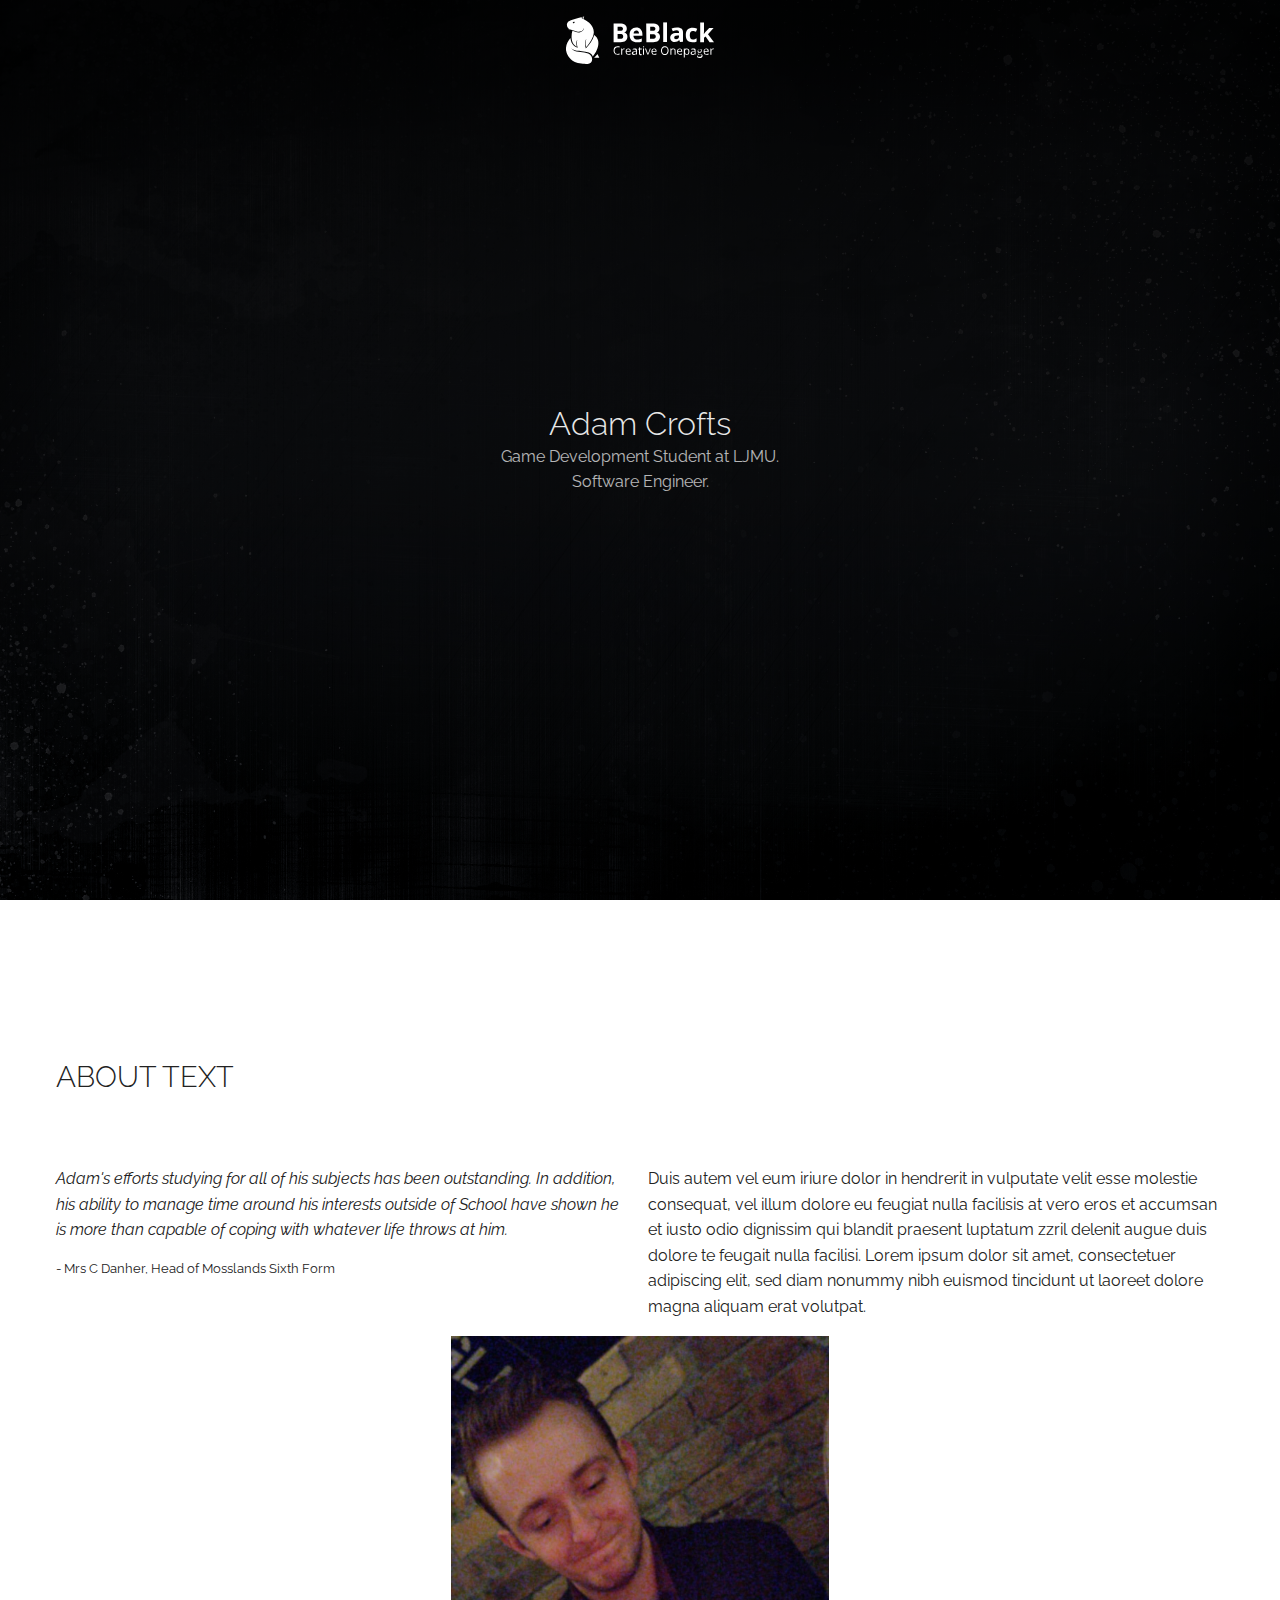
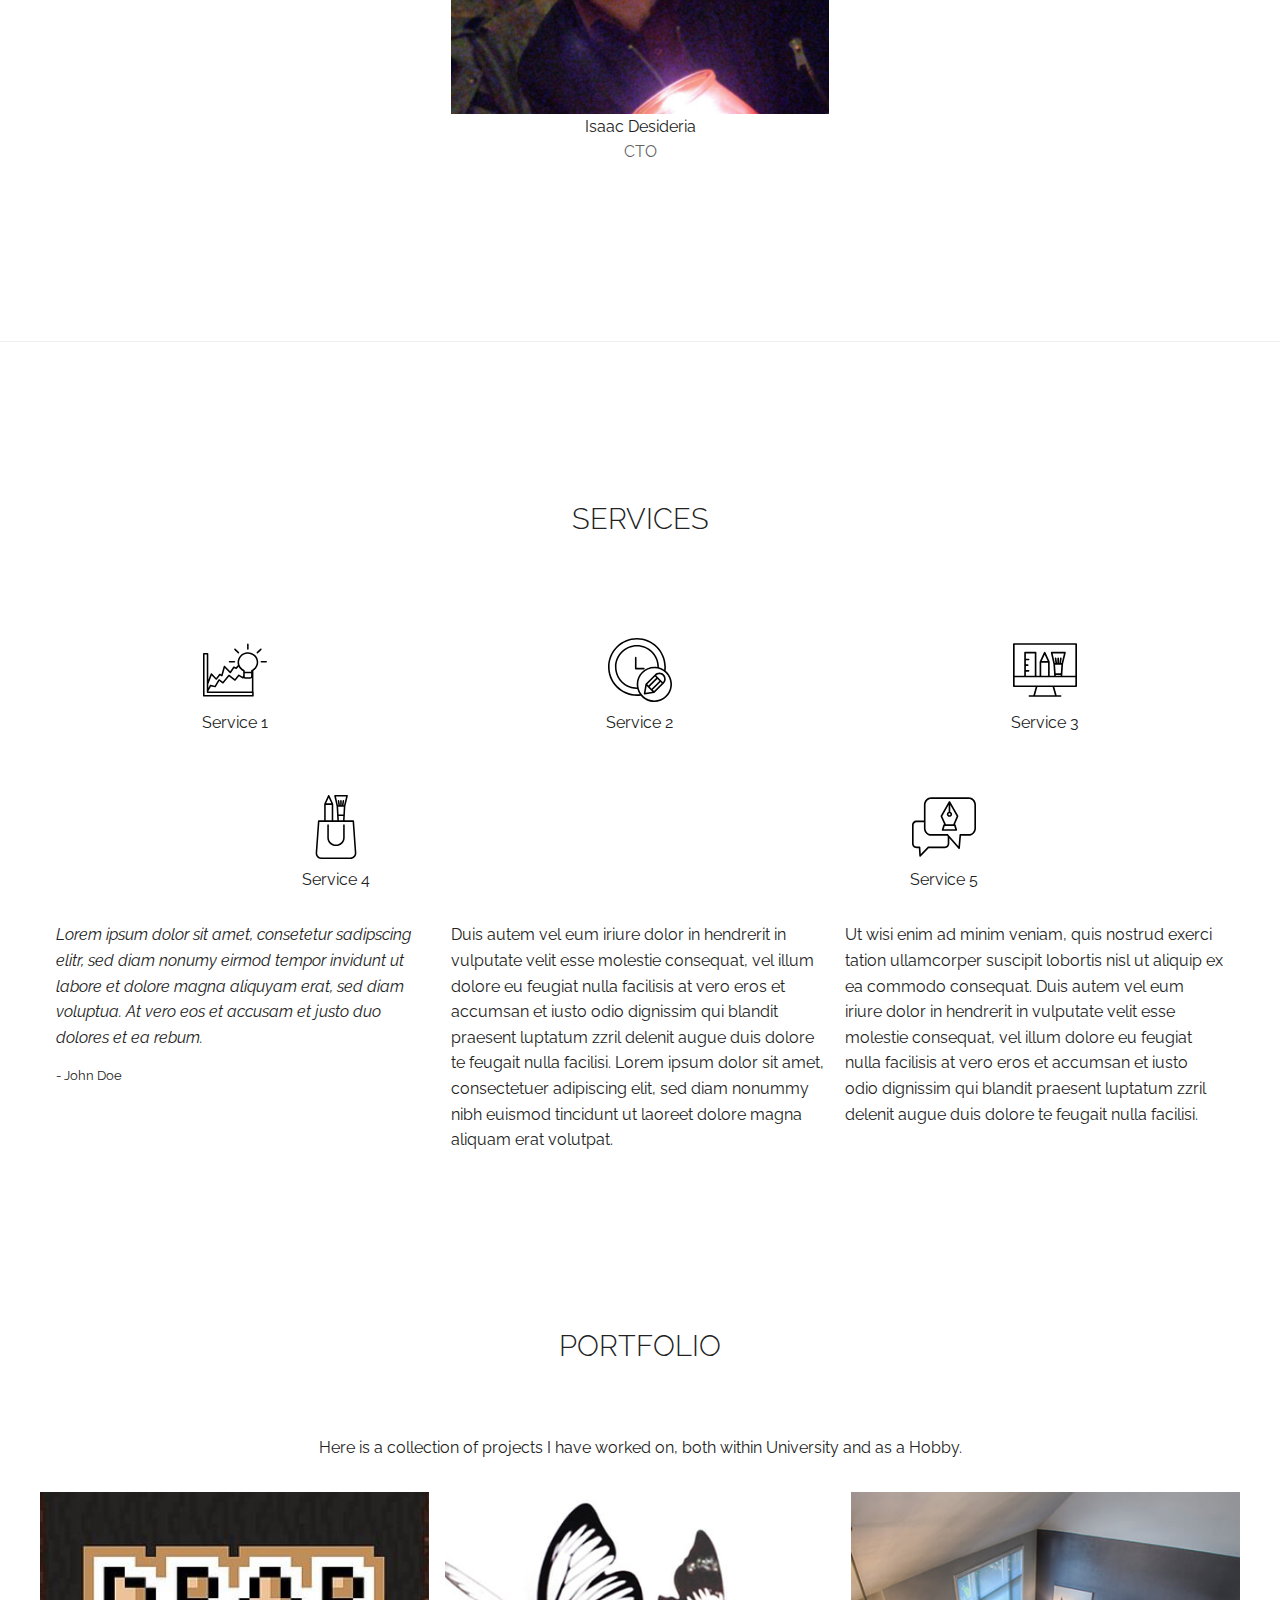
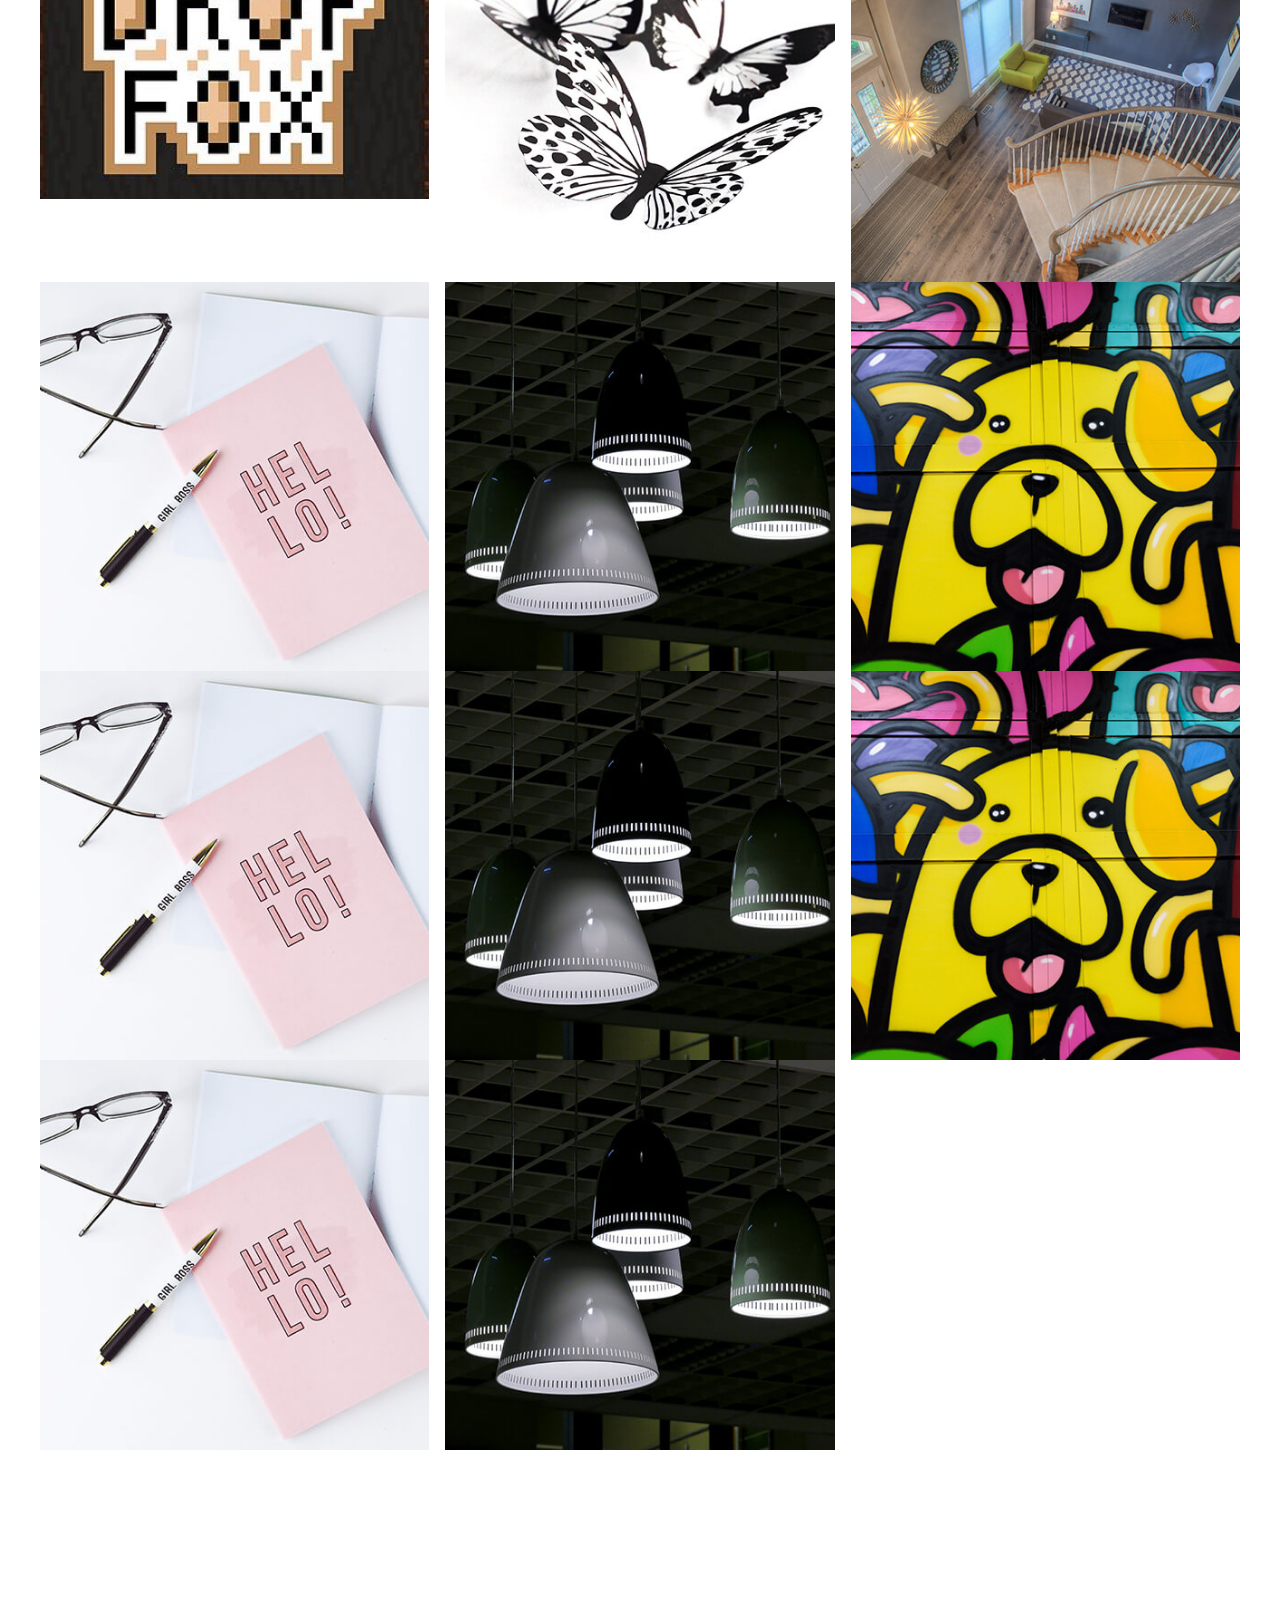
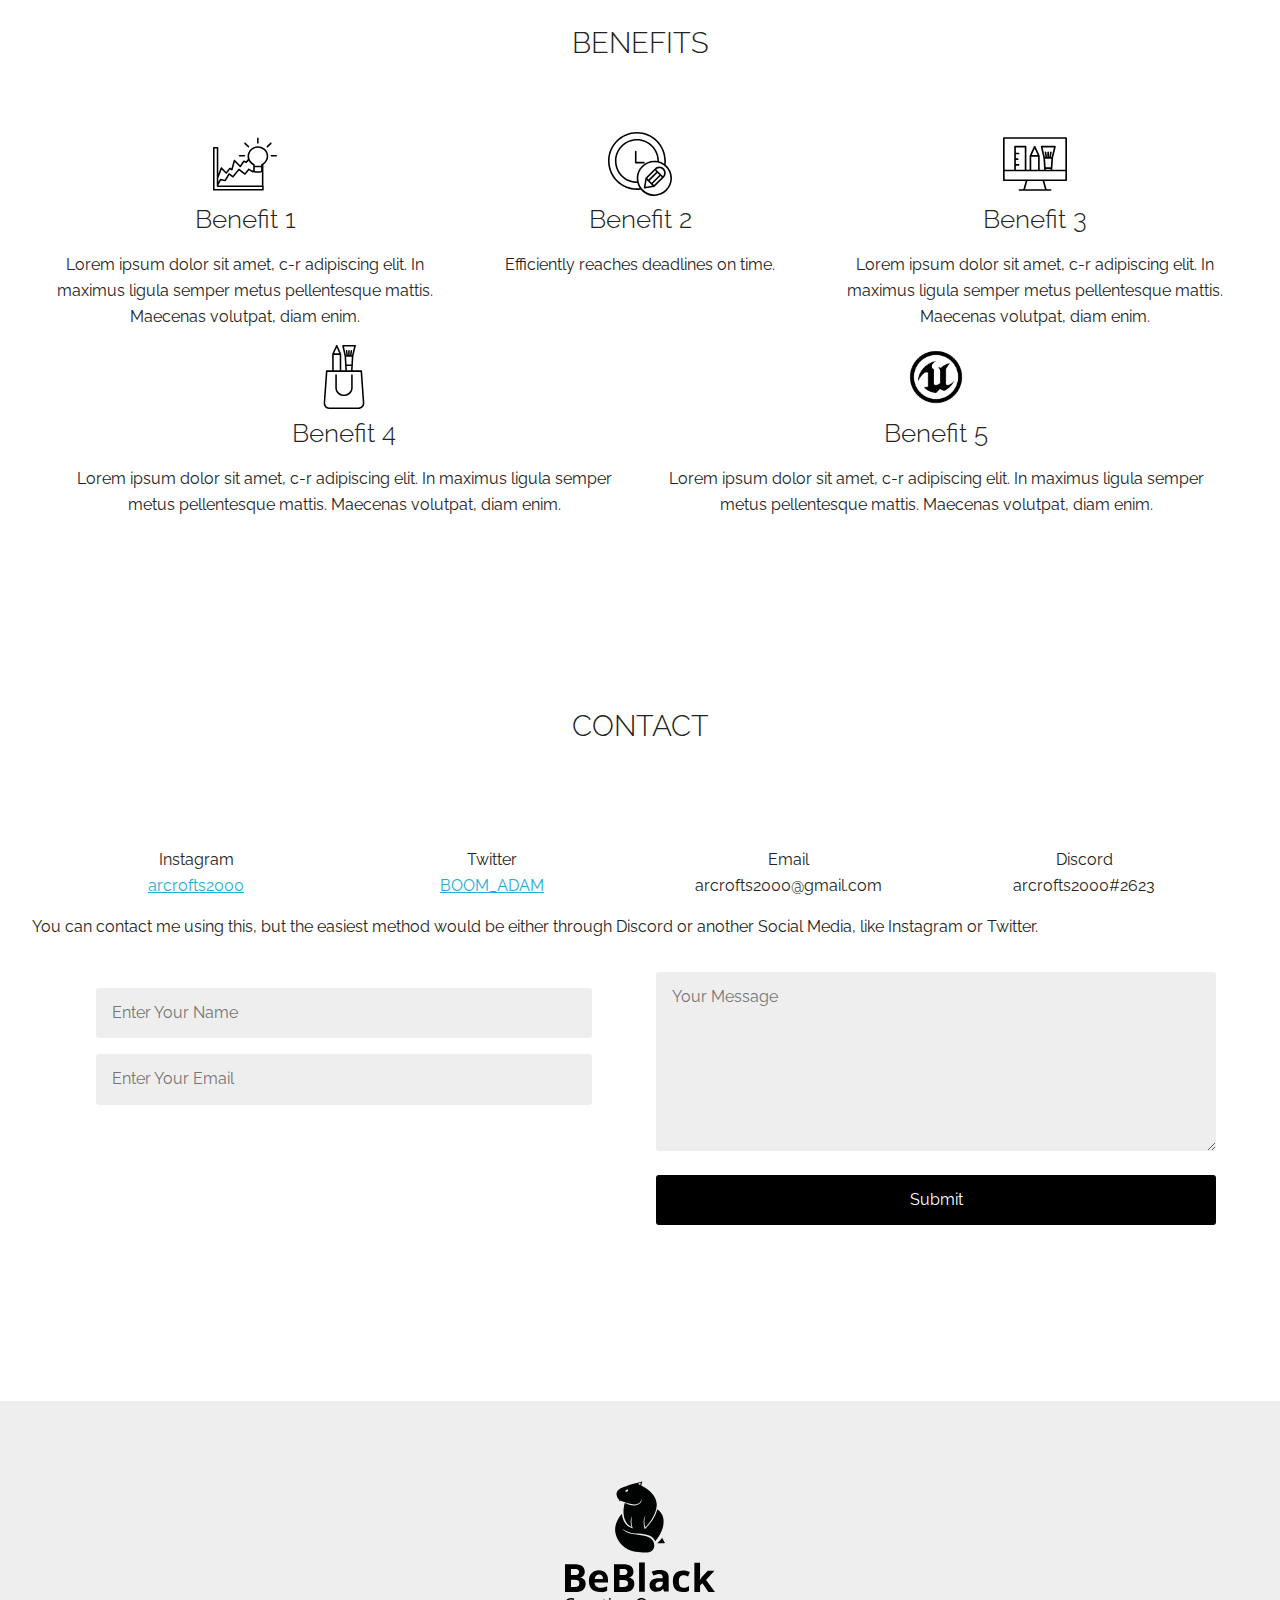
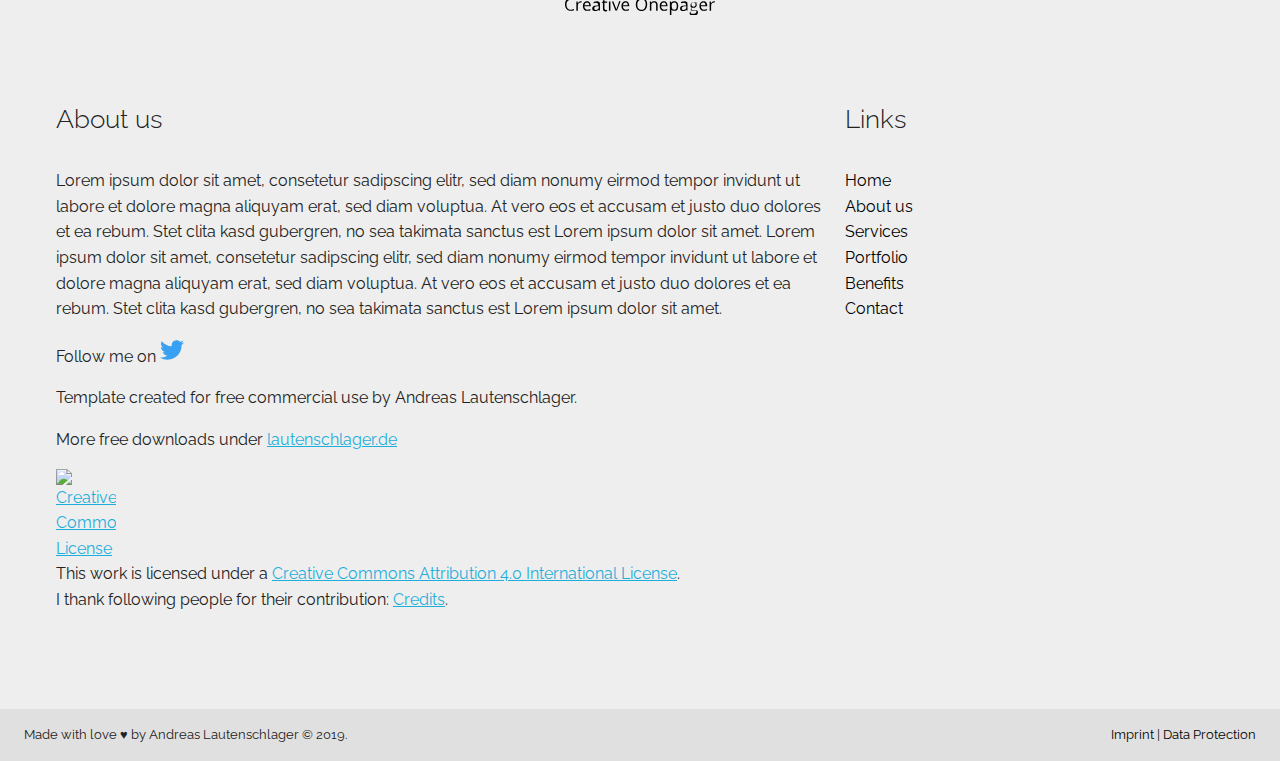
==== index.html @ 5c0756f7 "Add files via upload" ====
<!DOCTYPE html>
<html lang="de-DE" prefix="og: http://ogp.me/ns#">
    <meta charset="UTF-8">
    <title>Adam Crofts - Software Engineer</title>
    <meta name="description" content="Adam Crofts - Software Engineer">
    <link rel="author" href="https://lautenschlager.de" />
    <link rel="icon" type="image/png" sizes="32x32" href="img/favicon.png">
    <link rel="stylesheet" type="text/css" href="css/normalize.min.css" media="all" />
    <link href="https://fonts.googleapis.com/css?family=Raleway&display=swap" rel="stylesheet">
    <link rel="stylesheet" type="text/css" href="css/flexboxgrid.css" media="all" />
    <link rel="stylesheet" type="text/css" href="css/theme.css" media="all" />
<meta name="viewport" content="width=device-width, initial-scale=1.0" />
</head>
<body>
    <header class="fade-in">
        <div class="navigation-bar flex middle-xs">
            <img src="img/logo.svg" class="logo">
            <nav class="end-xs">
                <ul>
                    <li><a href="#about-me">About Me</a></li>
                    <li><a href="#services">Services</a></li>
                    <li><a href="#portfolio">Portfolio</a></li>
                    <li><a href="#benefits">Benefits</a></li>
                    <li><a href="#contact">Contact</a></li>
                </ul>
            </nav>
        </div>
        <div class="hero flex middle-xs" style="background-image: linear-gradient(rgba(0, 0, 0, 0.9), rgba(0, 0, 0, 0.7)), url('img/hero-image2.jpg');">
    <div class="hero-text ">
        <h1>Adam Crofts</h1>
        <p>Game Development Student at LJMU.<br>Software Engineer.</p>
    </div>
</div>
</header>
<div class="wrapper">
    <main>
        <section class="intro" id="about-me">
            <div class="container">
                <div class="row">
                    <div class="col-md">
                        <h2 class="section-title">About text</h2>
                    </div>
                </div>
                <div class="row margin-bottom ">
                    <div class="col-md">
                        <p class="highlight">Adam's efforts studying for all of his subjects has been outstanding. In addition, his ability to manage time around his interests outside of School have shown he is more than capable of coping with whatever life throws at him.</p>
                        <p class="author">- Mrs C Danher, Head of Mosslands Sixth Form</p>
                    </div>
                    <div class="col-md">
                        <p>Duis autem vel eum iriure dolor in hendrerit in vulputate velit esse molestie consequat, vel illum dolore eu feugiat nulla facilisis at vero eros et accumsan et iusto odio dignissim qui blandit praesent luptatum zzril delenit augue duis dolore te feugait nulla facilisi. Lorem ipsum dolor sit amet, consectetuer adipiscing elit, sed diam nonummy nibh euismod tincidunt ut laoreet dolore magna aliquam erat volutpat.</p>
                    </div>
                </div>
                <div class="row team center-xs">
                    <div class="col-md">
                        
                    </div>
                    <div class="col-md">
                        <div class="hover-outer-box">
                            <img src="img/Adam-Crofts.jpg">
                            <div class="hover-inner-box">
                                <div class="hover-content">
                                    <h3>Adam Crofts</h3>
                                    <p>Software Engineer, with experience in UE4 (C++ and Blueprints) and Unity.</p>
                                    <a href="#!" target="blank" rel="noopener"><img src="img/facebook-icon.svg" class="team-icon"></a> <a href="https://www.twitter.com/boom_adam" target="blank" rel="noopener"><img src="img/twitter-icon.svg" class="team-icon"></a>
                                </div>
                            </div>
                        </div>
                        <p class="team-name">Isaac Desideria<br/><span class="position">CTO</span></p>
                    </div>
                    <div class="col-md">
                        
                    </div>
                </div>
            </div>
        </section>
        <hr/>
        <section class="services" id="services">
            <div class="container">
                <div class="row">
                    <div class="col-md-12 center-xs">
                        <h2 class="section-title">Services</h2>
                    </div>
                </div>
                <div class="row icon-row">
                    <div class="col-xs center-xs">
                        <img src="img/001-achievement.svg" class="icon"><br/>
                        Service 1
                    </div>
                    <div class="col-xs center-xs">
                        <img src="img/002-pencil.svg" class="icon"><br/>
                        Service 2
                    </div>
                    <div class="col-xs center-xs">
                        <img src="img/003-idea.svg" class="icon"><br/>
                        Service 3
                    </div>
                </div>
                 <div class="row icon-row">
                    <div class="col-xs center-xs">
                        <img src="img/004-shopping-bag.svg" class="icon"><br/>
                        Service 4
                    </div>
                    <div class="col-xs center-xs">
                        <img src="img/005-fountain-pen.svg" class="icon"><br/>
                        Service 5
                    </div>
                </div>
                <div class="row margin-bottom ">
                    <div class="col-md">
                        <p class="highlight">Lorem ipsum dolor sit amet, consetetur sadipscing elitr, sed diam nonumy eirmod tempor invidunt ut labore et dolore magna aliquyam erat, sed diam voluptua. At vero eos et accusam et justo duo dolores et ea rebum.</p>
                        <p class="author">- John Doe</p>
                    </div>
                    <div class="col-md">
                        <p>Duis autem vel eum iriure dolor in hendrerit in vulputate velit esse molestie consequat, vel illum dolore eu feugiat nulla facilisis at vero eros et accumsan et iusto odio dignissim qui blandit praesent luptatum zzril delenit augue duis dolore te feugait nulla facilisi. Lorem ipsum dolor sit amet, consectetuer adipiscing elit, sed diam nonummy nibh euismod tincidunt ut laoreet dolore magna aliquam erat volutpat.</p>
                    </div>
                    <div class="col-md">
                        <p>Ut wisi enim ad minim veniam, quis nostrud exerci tation ullamcorper suscipit lobortis nisl ut aliquip ex ea commodo consequat. Duis autem vel eum iriure dolor in hendrerit in vulputate velit esse molestie consequat, vel illum dolore eu feugiat nulla facilisis at vero eros et accumsan et iusto odio dignissim qui blandit praesent luptatum zzril delenit augue duis dolore te feugait nulla facilisi.</p>
                    </div>
                </div>
            </div>
        </section>
        <section class="portfolio" id="portfolio">
            <div class="container">
                <div class="row center-xs">
                    <div class="col-md">
                        <h2 class="section-title">Portfolio</h2>
                        <p>Here is a collection of projects I have worked on, both within University and as a Hobby.</p>
                    </div>
                </div>
            </div>
            <div class="padding-small">
                <div class="row margin-bottom-small">
                    <div class="col-md-4">
                        <div class="hover-outer-box">
                            <img src="img/project-1_1.jpg">
                            <div class="hover-inner-box">
                                <div class="hover-content">
                                    <h3>Drop Fox</h3>
                                    <p>Created as part of the Wowie Jam 2.0 using Unity 5. Consists of simple tilt controls on Android and Cursor control using PC. Programmed in C#</p>
                                    <a href="https://arcrofts2000.itch.io/dropfox"><button class="light">Call to action</button></a>
                                </div>
                            </div>
                        </div>
                    </div>
                    <div class="col-md-4">
                        <div class="hover-outer-box">
                            <img src="img/project-2.jpg">
                            <div class="hover-inner-box">
                                <div class="hover-content">
                                    <h3>ASCII Invaders</h3>
                                    <p>Created in my first year of Uni, in which we were given a proprietary university game engine and told to create Space Invaders but sideways. Programmed in C++</p>
                                    <a href="https://arcrofts2000.itch.io/ascii-invaders"><button class="light">Call to action</button></a>
                                </div>
                            </div>
                        </div>
                    </div>
                    <div class="col-md-4">
                        <div class="hover-outer-box">
                            <img src="img/project-3.jpg">
                            <div class="hover-inner-box">
                                <div class="hover-content">
                                    <h3>Untitled Adidas Game</h3>
                                    <p>In my first year, we had to work as a group to make a basic top down game using Unreal Engine 4 along with a Game Design Document. For this I took the role of Lead Game Design.</p>
                                    <a href="https://arcrofts2000.itch.io/uag"><button class="light">Call to action</button></a>
                                </div>
                            </div>
                        </div>
                    </div>
                </div>

                <div class="row margin-bottom-small">
                    <div class="col-md-4">
                        <div class="hover-outer-box">
                            <img src="img/project-4.jpg">
                            <div class="hover-inner-box">
                                <div class="hover-content">
                                    <h3>C++ Zombies Game</h3>
                                    <p>I was given the task of creating a top down zombie shooter using C++ and SFML. </p>
                                    <a href="#"><button class="light">Call to action</button></a>
                                </div>
                            </div>
                        </div>
                    </div>
                    <div class="col-md-4">
                        <div class="hover-outer-box">
                            <img src="img/project-5.jpg">
                            <div class="hover-inner-box">
                                <div class="hover-content">
                                    <h3>Game Review Site</h3>
                                    <p>One module for the course consisted of Internet and Web Development. For this, I was tasked with creating a Dynamic Site using PHP and HTML.</p>
                                    <a href="#"><button class="light">Call to action</button></a>
                                </div>
                            </div>
                        </div>
                    </div>
                    <div class="col-md-4">
                        <div class="hover-outer-box">
                            <img src="img/project-6.jpg">
                            <div class="hover-inner-box">
                                <div class="hover-content">
                                    <h3>ASCII Invaders: Remastered</h3>
                                    <p>This was my first project in my second year. This was created with C++ SFML. I decided to call it Remastered as it has a similar feel to the original ASCII Invaders I made in First Year, just with nicer graphics.</p>
                                    <a href="#"><button class="light">Call to action</button></a>
                                </div>
                            </div>
                        </div>
                    </div>
                </div>

                <div class="row margin-bottom-small">
                    <div class="col-md-4">
                        <div class="hover-outer-box">
                            <img src="img/project-4.jpg">
                            <div class="hover-inner-box">
                                <div class="hover-content">
                                    <h3>C++ Hieroglyph - Procedural Animation</h3>
                                    <p>I had a module for 3D Computer Graphics, in which I had to create a 3D World with a Car driving along a racetrack to show off different types of Transformations. </p>
                                    <a href="#"><button class="light">Call to action</button></a>
                                </div>
                            </div>
                        </div>
                    </div>
                    <div class="col-md-4">
                        <div class="hover-outer-box">
                            <img src="img/project-5.jpg">
                            <div class="hover-inner-box">
                                <div class="hover-content">
                                    <h3>UE4 - AI Pathfinding (WIP)</h3>
                                    <p>In this current semester, I need to make a couple of different levels in UE4 which consist of different types of AI Pathfinding. THIS PROJECT IS STILL IN DEVELOPMENT.</p>
                                    <a href="#"><button class="light">Call to action</button></a>
                                </div>
                            </div>
                        </div>
                    </div>
                    <div class="col-md-4">
                        <div class="hover-outer-box">
                            <img src="img/project-6.jpg">
                            <div class="hover-inner-box">
                                <div class="hover-content">
                                    <h3>UE4, Blueprint and C++ - Refactored Shooting Range (WIP)</h3>
                                    <p>Currently I am working on refactoring an Unreal Engine Shooting Range project. This consists of two weapon types (projectile and ray) in two game modes, which I need to refactor into a single gamemode. THIS PROJECT IS STILL IN DEVELOPMENT.</p>
                                    <a href="#"><button class="light">Call to action</button></a>
                                </div>
                            </div>
                        </div>
                    </div>
                </div>

                <div class="row margin-bottom-small">
                    <div class="col-md-4">
                        <div class="hover-outer-box">
                            <img src="img/project-4.jpg">
                            <div class="hover-inner-box">
                                <div class="hover-content">
                                    <h3>C++ SFML - Group Based (WIP)</h3>
                                    <p>For this coursework, we are working in groups of 4 to create a 2D Top Down RPG. This time I am working as the Lead Player Developer, which consists of programming the Camera and Player, along with working alongside the Lead UI Dev to connect the Player information
                                    and the Lead Enemy / Pickup Dev to allow for Collisions. THIS PROJECT IS STILL IN DEVELOPMENT.</p>
                                    <a href="#"><button class="light">Call to action</button></a>
                                </div>
                            </div>
                        </div>
                    </div>
                    <div class="col-md-4">
                        <div class="hover-outer-box">
                            <img src="img/project-5.jpg">
                            <div class="hover-inner-box">
                                <div class="hover-content">
                                    <h3>UE4, Blueprint and C++ - Online TPS Horde Game</h3>
                                    <p>In preparation for 2nd Year of University, I bought a Udemy lesson created by Tom Looman (ex-Engine Developer) to practice using UE4.</p>
                                    <a href="#"><button class="light">Call to action</button></a>
                                </div>
                            </div>
                        </div>
                    </div>
                </div>

            </section>
            <section class="blurbs" id="benefits">
                <div class="container">
                    <div class="row">
                        <div class="col-md center-xs">
                            <h2 class="section-title">Benefits</h2>
                        </div>
                    </div>
                    <div class="row margin-bottom-small center-xs">
                        <div class="col-md">
                            <img src="img/001-achievement.svg" class="icon ">
                            <h3>Benefit 1</h3>
                            <p>Lorem ipsum dolor sit amet, c-r adipiscing elit. In maximus ligula semper metus pellentesque mattis. Maecenas volutpat, diam enim. </p>
                        </div>
                        <div class="col-md">
                            <img src="img/002-pencil.svg" class="icon">
                            <h3>Benefit 2</h3>
                            <p>Efficiently reaches deadlines on time. </p>
                        </div>
                        <div class="col-md">
                            <img src="img/003-idea.svg" class="icon">
                            <h3>Benefit 3</h3>
                            <p>Lorem ipsum dolor sit amet, c-r adipiscing elit. In maximus ligula semper metus pellentesque mattis. Maecenas volutpat, diam enim. </p>
                        </div>
                    </div>
                    <div class="row center-xs">
                        <div class="col-md">
                            <img src="img/004-shopping-bag.svg" class="icon">
                            <h3>Benefit 4</h3>
                            <p>Lorem ipsum dolor sit amet, c-r adipiscing elit. In maximus ligula semper metus pellentesque mattis. Maecenas volutpat, diam enim. </p>
                        </div>
                        <div class="col-md">
                            <img src="img/ue4_icon.jpg" class="icon">
                            <h3>Benefit 5</h3>
                            <p>Lorem ipsum dolor sit amet, c-r adipiscing elit. In maximus ligula semper metus pellentesque mattis. Maecenas volutpat, diam enim. </p>
                        </div>
                    </div>
                </div>
            </section>
            <section class="contact" id="contact">
                <div class="container">
                    <div class="row">
                        <div class="col-md center-xs">
                            <h2 class="section-title">Contact</h2>
                        </div>
                    </div>
                    <div class="row margin-bottom-small center-xs">
                        <div class="col-md">Instagram<br/><a href="https://instagram.com/arcrofts2000">arcrofts2000</a></div>
                        <div class="col-md">Twitter<br/><a href="https://twitter.com/boom_adam">BOOM_ADAM</a></div>
                        <div class="col-md">Email<br/>arcrofts2000@gmail.com</div>
                        <div class="col-md">Discord<br/>arcrofts2000#2623</div>
                    </div>
                    <form action="">
                    <p> You can contact me using this, but the easiest method would be either through Discord or another Social Media, like Instagram or Twitter.
                        <div class="row margin-bottom-small center-xs">

                            <div class="col-md padding-small">
                                <div class="row">
                                    <div class="col-md">
                                        <input placeholder="Enter Your Name" type="text" name="" value="" class="margin-bottom-small">
                                        <input placeholder="Enter Your Email" type="email" name=""  value="">
                                    </div>
                                </div>
                            </div>
                            <div class="col-md padding-small">
                                <textarea placeholder="Your Message" name="" rows="8" class="margin-bottom-small"></textarea>
                                <input type="submit" value="Submit">
                            </div>
                        </div>
                    </form>
                </div>
            </section>
        </main>
    </div>
    <footer>
        <div class="container">
            <div class="row">
                <div class="col-md center-xs">
                    <img src="img/logo-footer.svg" class="margin-bottom" style="max-width: 150px;">
                </div>
            </div>
            <div class="row margin-bottom-small">
                <div class="col-md-8">
                    <h3>About us</h3>
                    <p>Lorem ipsum dolor sit amet, consetetur sadipscing elitr, sed diam nonumy eirmod tempor invidunt ut labore et dolore magna aliquyam erat, sed diam voluptua. At vero eos et accusam et justo duo dolores et ea rebum. Stet clita kasd gubergren, no sea takimata sanctus est Lorem ipsum dolor sit amet. Lorem ipsum dolor sit amet, consetetur sadipscing elitr, sed diam nonumy eirmod tempor invidunt ut labore et dolore magna aliquyam erat, sed diam voluptua. At vero eos et accusam et justo duo dolores et ea rebum. Stet clita kasd gubergren, no sea takimata sanctus est Lorem ipsum dolor sit amet.</p>
                </div>
                <div class="col-md-4">
                    <h3>Links</h3>
                    <ul>
                        <li><a href="#home">Home</a></li>
                        <li><a href="#about-me">About us</a></li>
                        <li><a href="#services">Services</a></li>
                        <li><a href="#portfolio">Portfolio</a></li>
                        <li><a href="#benefits">Benefits</a></li>
                        <li><a href="#contact">Contact</a></li>
                    </ul>
                </div>
            </div>
            <div class="row">
                <div class="col-md ">
                    <p>Follow me on <a href="https://twitter.com/lautenschlagera" target="_blank"><svg xmlns="http://www.w3.org/2000/svg" width="24" height="24" viewBox="0 0 24 24" style="fill: #38A1F3;">
                        <path d="M24 4.557c-.883.392-1.832.656-2.828.775 1.017-.609 1.798-1.574 2.165-2.724-.951.564-2.005.974-3.127 1.195-.897-.957-2.178-1.555-3.594-1.555-3.179 0-5.515 2.966-4.797 6.045-4.091-.205-7.719-2.165-10.148-5.144-1.29 2.213-.669 5.108 1.523 6.574-.806-.026-1.566-.247-2.229-.616-.054 2.281 1.581 4.415 3.949 4.89-.693.188-1.452.232-2.224.084.626 1.956 2.444 3.379 4.6 3.419-2.07 1.623-4.678 2.348-7.29 2.04 2.179 1.397 4.768 2.212 7.548 2.212 9.142 0 14.307-7.721 13.995-14.646.962-.695 1.797-1.562 2.457-2.549z"></path>
                    </svg></a></p>
                    <p>Template created for free commercial use by Andreas Lautenschlager.</p>
                    <p>More free downloads under <a href="https://lautenschlager.de" target="_blank" rel="noopener">lautenschlager.de</a></p>
                    <a rel="license" href="http://creativecommons.org/licenses/by/4.0/" target="_blank"><img alt="Creative Commons License" style="border-width:0; max-width: 60px;" src="https://i.creativecommons.org/l/by/4.0/88x31.png"></a><br>This work is licensed under a <a rel="license" href="http://creativecommons.org/licenses/by/4.0/" target="_blank">Creative Commons Attribution 4.0 International License</a>.
                    <p>I thank following people for their contribution: <a href="credits.txt">Credits</a>.</p>
                </div>

            </div>
        </div>
    </footer>

    <div class="row secondary-footer">
        <div class="col-md">
         <p>Made with love ♥ by Andreas Lautenschlager © 2019.</p>                
     </div>
     <div class="col-md end-md">
         <p><a href="#">Imprint</a> | <a href="#">Data Protection</a></p>                
     </div>
 </div>
 <script src="https://cdn.polyfill.io/v2/polyfill.min.js?callback=polyfillsAreLoaded" defer></script>
 <script src="https://ajax.googleapis.com/ajax/libs/jquery/3.4.1/jquery.min.js"></script>
 <script src="js/script.js" defer></script>
</body>
</html>
---- css/flexboxgrid.css ----
.container-fluid,
.container {
  margin-right: auto;
  margin-left: auto;
}

.container-fluid {
  padding-right: 2rem;
  padding-left: 2rem;
}

.row {
  box-sizing: border-box;
  display: -webkit-box;
  display: -ms-flexbox;
  display: flex;
  -webkit-box-flex: 0;
  -ms-flex: 0 1 auto;
  flex: 0 1 auto;
  -webkit-box-orient: horizontal;
  -webkit-box-direction: normal;
  -ms-flex-direction: row;
  flex-direction: row;
  -ms-flex-wrap: wrap;
  flex-wrap: wrap;
  margin-right: -0.5rem;
  margin-left: -0.5rem;
}

.row.reverse {
  -webkit-box-orient: horizontal;
  -webkit-box-direction: reverse;
  -ms-flex-direction: row-reverse;
  flex-direction: row-reverse;
}

.col.reverse {
  -webkit-box-orient: vertical;
  -webkit-box-direction: reverse;
  -ms-flex-direction: column-reverse;
  flex-direction: column-reverse;
}

.col-xs,
.col-xs-1,
.col-xs-2,
.col-xs-3,
.col-xs-4,
.col-xs-5,
.col-xs-6,
.col-xs-7,
.col-xs-8,
.col-xs-9,
.col-xs-10,
.col-xs-11,
.col-xs-12,
.col-xs-offset-0,
.col-xs-offset-1,
.col-xs-offset-2,
.col-xs-offset-3,
.col-xs-offset-4,
.col-xs-offset-5,
.col-xs-offset-6,
.col-xs-offset-7,
.col-xs-offset-8,
.col-xs-offset-9,
.col-xs-offset-10,
.col-xs-offset-11,
.col-xs-offset-12 {
  box-sizing: border-box;
  -webkit-box-flex: 0;
  -ms-flex: 0 0 auto;
  flex: 0 0 auto;
  padding-right: 0.5rem;
  padding-left: 0.5rem;
}

.col-xs {
  -webkit-box-flex: 1;
  -ms-flex-positive: 1;
  flex-grow: 1;
  -ms-flex-preferred-size: 0;
  flex-basis: 0;
  max-width: 100%;
}

.col-xs-1 {
  -ms-flex-preferred-size: 8.33333333%;
  flex-basis: 8.33333333%;
  max-width: 8.33333333%;
}

.col-xs-2 {
  -ms-flex-preferred-size: 16.66666667%;
  flex-basis: 16.66666667%;
  max-width: 16.66666667%;
}

.col-xs-3 {
  -ms-flex-preferred-size: 25%;
  flex-basis: 25%;
  max-width: 25%;
}

.col-xs-4 {
  -ms-flex-preferred-size: 33.33333333%;
  flex-basis: 33.33333333%;
  max-width: 33.33333333%;
}

.col-xs-5 {
  -ms-flex-preferred-size: 41.66666667%;
  flex-basis: 41.66666667%;
  max-width: 41.66666667%;
}

.col-xs-6 {
  -ms-flex-preferred-size: 50%;
  flex-basis: 50%;
  max-width: 50%;
}

.col-xs-7 {
  -ms-flex-preferred-size: 58.33333333%;
  flex-basis: 58.33333333%;
  max-width: 58.33333333%;
}

.col-xs-8 {
  -ms-flex-preferred-size: 66.66666667%;
  flex-basis: 66.66666667%;
  max-width: 66.66666667%;
}

.col-xs-9 {
  -ms-flex-preferred-size: 75%;
  flex-basis: 75%;
  max-width: 75%;
}

.col-xs-10 {
  -ms-flex-preferred-size: 83.33333333%;
  flex-basis: 83.33333333%;
  max-width: 83.33333333%;
}

.col-xs-11 {
  -ms-flex-preferred-size: 91.66666667%;
  flex-basis: 91.66666667%;
  max-width: 91.66666667%;
}

.col-xs-12 {
  -ms-flex-preferred-size: 100%;
  flex-basis: 100%;
  max-width: 100%;
}

.col-xs-offset-0 {
  margin-left: 0;
}

.col-xs-offset-1 {
  margin-left: 8.33333333%;
}

.col-xs-offset-2 {
  margin-left: 16.66666667%;
}

.col-xs-offset-3 {
  margin-left: 25%;
}

.col-xs-offset-4 {
  margin-left: 33.33333333%;
}

.col-xs-offset-5 {
  margin-left: 41.66666667%;
}

.col-xs-offset-6 {
  margin-left: 50%;
}

.col-xs-offset-7 {
  margin-left: 58.33333333%;
}

.col-xs-offset-8 {
  margin-left: 66.66666667%;
}

.col-xs-offset-9 {
  margin-left: 75%;
}

.col-xs-offset-10 {
  margin-left: 83.33333333%;
}

.col-xs-offset-11 {
  margin-left: 91.66666667%;
}

.start-xs {
  -webkit-box-pack: start;
  -ms-flex-pack: start;
  justify-content: flex-start;
  text-align: start;
}

.center-xs {
  -webkit-box-pack: center;
  -ms-flex-pack: center;
  justify-content: center;
  text-align: center;
}

.end-xs {
  -webkit-box-pack: end;
  -ms-flex-pack: end;
  justify-content: flex-end;
  text-align: end;
}

.top-xs {
  -webkit-box-align: start;
  -ms-flex-align: start;
  align-items: flex-start;
}

.middle-xs {
  -webkit-box-align: center;
  -ms-flex-align: center;
  align-items: center;
}

.bottom-xs {
  -webkit-box-align: end;
  -ms-flex-align: end;
  align-items: flex-end;
}

.around-xs {
  -ms-flex-pack: distribute;
  justify-content: space-around;
}

.between-xs {
  -webkit-box-pack: justify;
  -ms-flex-pack: justify;
  justify-content: space-between;
}

.first-xs {
  -webkit-box-ordinal-group: 0;
  -ms-flex-order: -1;
  order: -1;
}

.last-xs {
  -webkit-box-ordinal-group: 2;
  -ms-flex-order: 1;
  order: 1;
}

@media only screen and (min-width: 48em) {
  .container {
    width: 49rem;
  }

  .col-sm,
  .col-sm-1,
  .col-sm-2,
  .col-sm-3,
  .col-sm-4,
  .col-sm-5,
  .col-sm-6,
  .col-sm-7,
  .col-sm-8,
  .col-sm-9,
  .col-sm-10,
  .col-sm-11,
  .col-sm-12,
  .col-sm-offset-0,
  .col-sm-offset-1,
  .col-sm-offset-2,
  .col-sm-offset-3,
  .col-sm-offset-4,
  .col-sm-offset-5,
  .col-sm-offset-6,
  .col-sm-offset-7,
  .col-sm-offset-8,
  .col-sm-offset-9,
  .col-sm-offset-10,
  .col-sm-offset-11,
  .col-sm-offset-12 {
    box-sizing: border-box;
    -webkit-box-flex: 0;
    -ms-flex: 0 0 auto;
    flex: 0 0 auto;
    padding-right: 0.5rem;
    padding-left: 0.5rem;
  }

  .col-sm {
    -webkit-box-flex: 1;
    -ms-flex-positive: 1;
    flex-grow: 1;
    -ms-flex-preferred-size: 0;
    flex-basis: 0;
    max-width: 100%;
  }

  .col-sm-1 {
    -ms-flex-preferred-size: 8.33333333%;
    flex-basis: 8.33333333%;
    max-width: 8.33333333%;
  }

  .col-sm-2 {
    -ms-flex-preferred-size: 16.66666667%;
    flex-basis: 16.66666667%;
    max-width: 16.66666667%;
  }

  .col-sm-3 {
    -ms-flex-preferred-size: 25%;
    flex-basis: 25%;
    max-width: 25%;
  }

  .col-sm-4 {
    -ms-flex-preferred-size: 33.33333333%;
    flex-basis: 33.33333333%;
    max-width: 33.33333333%;
  }

  .col-sm-5 {
    -ms-flex-preferred-size: 41.66666667%;
    flex-basis: 41.66666667%;
    max-width: 41.66666667%;
  }

  .col-sm-6 {
    -ms-flex-preferred-size: 50%;
    flex-basis: 50%;
    max-width: 50%;
  }

  .col-sm-7 {
    -ms-flex-preferred-size: 58.33333333%;
    flex-basis: 58.33333333%;
    max-width: 58.33333333%;
  }

  .col-sm-8 {
    -ms-flex-preferred-size: 66.66666667%;
    flex-basis: 66.66666667%;
    max-width: 66.66666667%;
  }

  .col-sm-9 {
    -ms-flex-preferred-size: 75%;
    flex-basis: 75%;
    max-width: 75%;
  }

  .col-sm-10 {
    -ms-flex-preferred-size: 83.33333333%;
    flex-basis: 83.33333333%;
    max-width: 83.33333333%;
  }

  .col-sm-11 {
    -ms-flex-preferred-size: 91.66666667%;
    flex-basis: 91.66666667%;
    max-width: 91.66666667%;
  }

  .col-sm-12 {
    -ms-flex-preferred-size: 100%;
    flex-basis: 100%;
    max-width: 100%;
  }

  .col-sm-offset-0 {
    margin-left: 0;
  }

  .col-sm-offset-1 {
    margin-left: 8.33333333%;
  }

  .col-sm-offset-2 {
    margin-left: 16.66666667%;
  }

  .col-sm-offset-3 {
    margin-left: 25%;
  }

  .col-sm-offset-4 {
    margin-left: 33.33333333%;
  }

  .col-sm-offset-5 {
    margin-left: 41.66666667%;
  }

  .col-sm-offset-6 {
    margin-left: 50%;
  }

  .col-sm-offset-7 {
    margin-left: 58.33333333%;
  }

  .col-sm-offset-8 {
    margin-left: 66.66666667%;
  }

  .col-sm-offset-9 {
    margin-left: 75%;
  }

  .col-sm-offset-10 {
    margin-left: 83.33333333%;
  }

  .col-sm-offset-11 {
    margin-left: 91.66666667%;
  }

  .start-sm {
    -webkit-box-pack: start;
    -ms-flex-pack: start;
    justify-content: flex-start;
    text-align: start;
  }

  .center-sm {
    -webkit-box-pack: center;
    -ms-flex-pack: center;
    justify-content: center;
    text-align: center;
  }

  .end-sm {
    -webkit-box-pack: end;
    -ms-flex-pack: end;
    justify-content: flex-end;
    text-align: end;
  }

  .top-sm {
    -webkit-box-align: start;
    -ms-flex-align: start;
    align-items: flex-start;
  }

  .middle-sm {
    -webkit-box-align: center;
    -ms-flex-align: center;
    align-items: center;
  }

  .bottom-sm {
    -webkit-box-align: end;
    -ms-flex-align: end;
    align-items: flex-end;
  }

  .around-sm {
    -ms-flex-pack: distribute;
    justify-content: space-around;
  }

  .between-sm {
    -webkit-box-pack: justify;
    -ms-flex-pack: justify;
    justify-content: space-between;
  }

  .first-sm {
    -webkit-box-ordinal-group: 0;
    -ms-flex-order: -1;
    order: -1;
  }

  .last-sm {
    -webkit-box-ordinal-group: 2;
    -ms-flex-order: 1;
    order: 1;
  }
}

@media only screen and (min-width: 64em) {
  .container {
    width: 65rem;
  }

  .col-md,
  .col-md-1,
  .col-md-2,
  .col-md-3,
  .col-md-4,
  .col-md-5,
  .col-md-6,
  .col-md-7,
  .col-md-8,
  .col-md-9,
  .col-md-10,
  .col-md-11,
  .col-md-12,
  .col-md-offset-0,
  .col-md-offset-1,
  .col-md-offset-2,
  .col-md-offset-3,
  .col-md-offset-4,
  .col-md-offset-5,
  .col-md-offset-6,
  .col-md-offset-7,
  .col-md-offset-8,
  .col-md-offset-9,
  .col-md-offset-10,
  .col-md-offset-11,
  .col-md-offset-12 {
    box-sizing: border-box;
    -webkit-box-flex: 0;
    -ms-flex: 0 0 auto;
    flex: 0 0 auto;
    padding-right: 0.5rem;
    padding-left: 0.5rem;
  }

  .col-md {
    -webkit-box-flex: 1;
    -ms-flex-positive: 1;
    flex-grow: 1;
    -ms-flex-preferred-size: 0;
    flex-basis: 0;
    max-width: 100%;
  }

  .col-md-1 {
    -ms-flex-preferred-size: 8.33333333%;
    flex-basis: 8.33333333%;
    max-width: 8.33333333%;
  }

  .col-md-2 {
    -ms-flex-preferred-size: 16.66666667%;
    flex-basis: 16.66666667%;
    max-width: 16.66666667%;
  }

  .col-md-3 {
    -ms-flex-preferred-size: 25%;
    flex-basis: 25%;
    max-width: 25%;
  }

  .col-md-4 {
    -ms-flex-preferred-size: 33.33333333%;
    flex-basis: 33.33333333%;
    max-width: 33.33333333%;
  }

  .col-md-5 {
    -ms-flex-preferred-size: 41.66666667%;
    flex-basis: 41.66666667%;
    max-width: 41.66666667%;
  }

  .col-md-6 {
    -ms-flex-preferred-size: 50%;
    flex-basis: 50%;
    max-width: 50%;
  }

  .col-md-7 {
    -ms-flex-preferred-size: 58.33333333%;
    flex-basis: 58.33333333%;
    max-width: 58.33333333%;
  }

  .col-md-8 {
    -ms-flex-preferred-size: 66.66666667%;
    flex-basis: 66.66666667%;
    max-width: 66.66666667%;
  }

  .col-md-9 {
    -ms-flex-preferred-size: 75%;
    flex-basis: 75%;
    max-width: 75%;
  }

  .col-md-10 {
    -ms-flex-preferred-size: 83.33333333%;
    flex-basis: 83.33333333%;
    max-width: 83.33333333%;
  }

  .col-md-11 {
    -ms-flex-preferred-size: 91.66666667%;
    flex-basis: 91.66666667%;
    max-width: 91.66666667%;
  }

  .col-md-12 {
    -ms-flex-preferred-size: 100%;
    flex-basis: 100%;
    max-width: 100%;
  }

  .col-md-offset-0 {
    margin-left: 0;
  }

  .col-md-offset-1 {
    margin-left: 8.33333333%;
  }

  .col-md-offset-2 {
    margin-left: 16.66666667%;
  }

  .col-md-offset-3 {
    margin-left: 25%;
  }

  .col-md-offset-4 {
    margin-left: 33.33333333%;
  }

  .col-md-offset-5 {
    margin-left: 41.66666667%;
  }

  .col-md-offset-6 {
    margin-left: 50%;
  }

  .col-md-offset-7 {
    margin-left: 58.33333333%;
  }

  .col-md-offset-8 {
    margin-left: 66.66666667%;
  }

  .col-md-offset-9 {
    margin-left: 75%;
  }

  .col-md-offset-10 {
    margin-left: 83.33333333%;
  }

  .col-md-offset-11 {
    margin-left: 91.66666667%;
  }

  .start-md {
    -webkit-box-pack: start;
    -ms-flex-pack: start;
    justify-content: flex-start;
    text-align: start;
  }

  .center-md {
    -webkit-box-pack: center;
    -ms-flex-pack: center;
    justify-content: center;
    text-align: center;
  }

  .end-md {
    -webkit-box-pack: end;
    -ms-flex-pack: end;
    justify-content: flex-end;
    text-align: end;
  }

  .top-md {
    -webkit-box-align: start;
    -ms-flex-align: start;
    align-items: flex-start;
  }

  .middle-md {
    -webkit-box-align: center;
    -ms-flex-align: center;
    align-items: center;
  }

  .bottom-md {
    -webkit-box-align: end;
    -ms-flex-align: end;
    align-items: flex-end;
  }

  .around-md {
    -ms-flex-pack: distribute;
    justify-content: space-around;
  }

  .between-md {
    -webkit-box-pack: justify;
    -ms-flex-pack: justify;
    justify-content: space-between;
  }

  .first-md {
    -webkit-box-ordinal-group: 0;
    -ms-flex-order: -1;
    order: -1;
  }

  .last-md {
    -webkit-box-ordinal-group: 2;
    -ms-flex-order: 1;
    order: 1;
  }
}

@media only screen and (min-width: 75em) {
  .container {
    width: 76rem;
  }

  .col-lg,
  .col-lg-1,
  .col-lg-2,
  .col-lg-3,
  .col-lg-4,
  .col-lg-5,
  .col-lg-6,
  .col-lg-7,
  .col-lg-8,
  .col-lg-9,
  .col-lg-10,
  .col-lg-11,
  .col-lg-12,
  .col-lg-offset-0,
  .col-lg-offset-1,
  .col-lg-offset-2,
  .col-lg-offset-3,
  .col-lg-offset-4,
  .col-lg-offset-5,
  .col-lg-offset-6,
  .col-lg-offset-7,
  .col-lg-offset-8,
  .col-lg-offset-9,
  .col-lg-offset-10,
  .col-lg-offset-11,
  .col-lg-offset-12 {
    box-sizing: border-box;
    -webkit-box-flex: 0;
    -ms-flex: 0 0 auto;
    flex: 0 0 auto;
    padding-right: 0.5rem;
    padding-left: 0.5rem;
  }

  .col-lg {
    -webkit-box-flex: 1;
    -ms-flex-positive: 1;
    flex-grow: 1;
    -ms-flex-preferred-size: 0;
    flex-basis: 0;
    max-width: 100%;
  }

  .col-lg-1 {
    -ms-flex-preferred-size: 8.33333333%;
    flex-basis: 8.33333333%;
    max-width: 8.33333333%;
  }

  .col-lg-2 {
    -ms-flex-preferred-size: 16.66666667%;
    flex-basis: 16.66666667%;
    max-width: 16.66666667%;
  }

  .col-lg-3 {
    -ms-flex-preferred-size: 25%;
    flex-basis: 25%;
    max-width: 25%;
  }

  .col-lg-4 {
    -ms-flex-preferred-size: 33.33333333%;
    flex-basis: 33.33333333%;
    max-width: 33.33333333%;
  }

  .col-lg-5 {
    -ms-flex-preferred-size: 41.66666667%;
    flex-basis: 41.66666667%;
    max-width: 41.66666667%;
  }

  .col-lg-6 {
    -ms-flex-preferred-size: 50%;
    flex-basis: 50%;
    max-width: 50%;
  }

  .col-lg-7 {
    -ms-flex-preferred-size: 58.33333333%;
    flex-basis: 58.33333333%;
    max-width: 58.33333333%;
  }

  .col-lg-8 {
    -ms-flex-preferred-size: 66.66666667%;
    flex-basis: 66.66666667%;
    max-width: 66.66666667%;
  }

  .col-lg-9 {
    -ms-flex-preferred-size: 75%;
    flex-basis: 75%;
    max-width: 75%;
  }

  .col-lg-10 {
    -ms-flex-preferred-size: 83.33333333%;
    flex-basis: 83.33333333%;
    max-width: 83.33333333%;
  }

  .col-lg-11 {
    -ms-flex-preferred-size: 91.66666667%;
    flex-basis: 91.66666667%;
    max-width: 91.66666667%;
  }

  .col-lg-12 {
    -ms-flex-preferred-size: 100%;
    flex-basis: 100%;
    max-width: 100%;
  }

  .col-lg-offset-0 {
    margin-left: 0;
  }

  .col-lg-offset-1 {
    margin-left: 8.33333333%;
  }

  .col-lg-offset-2 {
    margin-left: 16.66666667%;
  }

  .col-lg-offset-3 {
    margin-left: 25%;
  }

  .col-lg-offset-4 {
    margin-left: 33.33333333%;
  }

  .col-lg-offset-5 {
    margin-left: 41.66666667%;
  }

  .col-lg-offset-6 {
    margin-left: 50%;
  }

  .col-lg-offset-7 {
    margin-left: 58.33333333%;
  }

  .col-lg-offset-8 {
    margin-left: 66.66666667%;
  }

  .col-lg-offset-9 {
    margin-left: 75%;
  }

  .col-lg-offset-10 {
    margin-left: 83.33333333%;
  }

  .col-lg-offset-11 {
    margin-left: 91.66666667%;
  }

  .start-lg {
    -webkit-box-pack: start;
    -ms-flex-pack: start;
    justify-content: flex-start;
    text-align: start;
  }

  .center-lg {
    -webkit-box-pack: center;
    -ms-flex-pack: center;
    justify-content: center;
    text-align: center;
  }

  .end-lg {
    -webkit-box-pack: end;
    -ms-flex-pack: end;
    justify-content: flex-end;
    text-align: end;
  }

  .top-lg {
    -webkit-box-align: start;
    -ms-flex-align: start;
    align-items: flex-start;
  }

  .middle-lg {
    -webkit-box-align: center;
    -ms-flex-align: center;
    align-items: center;
  }

  .bottom-lg {
    -webkit-box-align: end;
    -ms-flex-align: end;
    align-items: flex-end;
  }

  .around-lg {
    -ms-flex-pack: distribute;
    justify-content: space-around;
  }

  .between-lg {
    -webkit-box-pack: justify;
    -ms-flex-pack: justify;
    justify-content: space-between;
  }

  .first-lg {
    -webkit-box-ordinal-group: 0;
    -ms-flex-order: -1;
    order: -1;
  }

  .last-lg {
    -webkit-box-ordinal-group: 2;
    -ms-flex-order: 1;
    order: 1;
  }
}
---- css/theme.css ----
html {
	-webkit-box-sizing: border-box;
	-moz-box-sizing: border-box;
	box-sizing: border-box;
	scroll-behavior: smooth;
}

*,
*::before,
*::after {
	-webkit-box-sizing: inherit;
	-moz-box-sizing: inherit;
	box-sizing: inherit;
}

body {
	font-size: 1.0em; /* currently ems cause chrome bug misinterpreting rems on body element */
	line-height: 1.6;
	font-weight: 400;
	font-family: "Raleway", "HelveticaNeue", "Helvetica Neue", Helvetica, Arial, sans-serif;
	color: #222; 
}

/* Typography
–––––––––––––––––––––––––––––––––––––––––––––––––– */
h1, h2, h3, h4, h5, h6 {
	margin-top: 0;
	margin-bottom: 2rem;
	font-weight: 300; 
}
h1 { font-size: 2.0rem; line-height: 1.2; }
h2 { font-size: 1.8rem; line-height: 1.25;}
h3 { font-size: 1.6rem; line-height: 1.3;}
h4 { font-size: 1.4rem; line-height: 1.35;}
h5 { font-size: 1.2rem; line-height: 1.5;}
h6 { font-size: 1.0rem; line-height: 1.6;}


p {
	margin-top: 0; 
}


/* Links
–––––––––––––––––––––––––––––––––––––––––––––––––– */
a {
	color: #1EAEDB; 
}
a:hover {
	color: #0FA0CE; 
}

img {
	width: 100%;
	height: auto;
}

section {
	margin: 10rem auto;
}

button {
	background-color: #000;
	border: none;
	border-radius: 3px;
	color: #fff;
	height: auto;
	padding: 8px 37px;
	font-weight: 400;
	text-transform: uppercase;
	text-decoration: none;
	text-align: center;
	vertical-align: middle;
	transition: all 0.5s ease;
	cursor: pointer;
	font-size: 0.8rem;
}


button:hover, button:focus {
	background-color: #fff;
	color: #000;
}

button.light {
	background-color: #fff;
	color: #000;
}

button.light:hover, button.light:focus {
	background-color: #000;
	color: #fff;
}

.margin-bottom {
	margin-bottom: 5rem;
}

.margin-bottom-small {
	margin-bottom: 1rem;
}

.padding-small {
	padding: 1rem;
}

hr {
	border: 0;
	border-top: 1px solid #eee;
}

.section-title {
	margin-bottom: 70px;
	text-transform: uppercase;
}


.flex {display: flex;}


.navigation-bar {
	position: absolute;
	z-index: 999;
	width: 100%;

}

.navigation-bar .logo{
	max-width: 180px;
	display: inline-block;
	padding: 1rem;
}

.navigation-bar nav{
	display: inline-block;
	width: 100%;
}


.navigation-bar nav ul li{
	display: inline-block;
}

.navigation-bar nav a{
	color: #fff;
	text-decoration: none;
	margin-right: 1rem;
}


.hero {
	background-position: center;
	background-repeat: no-repeat;
	background-size: cover;
	position: relative;
	background-color: #000;
	color: #fff;
	overflow: hidden;
}

.hero h1 {
	margin: 0;
	opacity: .9;
}


.hero-text {
	padding: 25px; 
	text-align: center;
	width: 100%;
}

.hero-text p {
	margin: 0;
	opacity: .7;
}

.highlight {
	font-style: italic;
}

.author {
	font-size: 0.8rem; 
}

.team .team-name {
	text-align: center;
}

.team .team-name .position{
	opacity: .7;
}

.team .team-icon {
	max-width: 16px;
}


/* Hover */

.hover-outer-box {
	position: relative;
	display: flex;
	align-content: stretch;
	align-items: stretch;
}

.hover-outer-box .hover-inner-box {
	background: rgba(0, 0, 0, 0.9);
	height: 100%;
	width: 100%;
	opacity: 0;
	top: 0;
	left: 0;
	position: absolute;
	padding: 0;
	transition: opacity .5s;
	color: #fff;
	display: flex;
	align-items: center;
}

.hover-outer-box:hover .hover-inner-box {
	opacity: .9;
	transition: opacity .5s;
}

.hover-outer-box .hover-inner-box .hover-content{
	text-align: center;
	width: 100%;
	padding: 1rem;
}


/* Serivces */

.services .icon-row {
	padding: 30px 0;
}

.services .icon {
	max-width: 64px;
}


/* cta */


.cta {
	background-color: #000;
	padding: 60px 0;
	color: #fff;
}


.cta .display {
	margin-top: -100px;
}

/* blurbs */

.blurbs .icon {
	max-width: 64px;
}

.blurbs h3 {
	margin-bottom: 1rem;
}


/* newsletter */

.newsletter{
	background-color: #eee;
	padding: 60px 0;
}

.newsletter h2 {
	font-size: 1.2rem;
	margin-bottom: 1rem;
	text-transform: uppercase;
}



.newsletter form{
	align-content: center;
}

.newsletter input {
	width: 150px;
	margin-right: 1rem;
	background-color: #fff;
}


/* contact */


.contact .col-md {
	padding: 1rem;
}

/* forms */

input, textarea {
	background-color: #eee;
	width: 100%;
	padding: 1rem;
	border: 0;
	border-radius: 3px;
	-webkit-box-sizing: border-box;
	-moz-box-sizing: border-box;
	box-sizing: border-box;
}

[type="button"], [type="reset"], [type="submit"] {
	-webkit-appearance: button;
	background-color: #000;
	color: #fff;
	cursor: pointer;
	transition-property: background;
	transition-duration: 0.5s;
	transition-timing-function: ease;

}

[type="button"]:hover, [type="reset"]:hover, [type="submit"]:hover {
	-webkit-appearance: button;
	background-color: #000;
	color: #fff;
	cursor: pointer;
	background-color: #fff;
	color: #000;
}

/* footer */

footer {
	background-color: #eee;
	padding: 5rem 0;
}


footer ul{
	padding: 0;
}

footer li {
	list-style: none;
}


footer li a{
	padding: 0;
	color: #000;
	text-decoration: none;
}


.secondary-footer {
	background-color: #e1e0e0;
	padding: 1rem;
	margin: 0 auto;
}

.secondary-footer p{
	margin: 0;
	font-size: 0.8rem;
}

.secondary-footer a{
	text-decoration:  none;
	color: #000;
}



/* Mediaqueries */

@media (max-width: 1280px) {
	.navigation-bar .logo{
		margin:  0 auto;
	}
	.navigation-bar nav{
		display: none;
	}

	.row {
		margin: 0 auto;
		padding-left: 1rem; 
		padding-right: 1rem; 
	}

	.cta .display {
		margin-top: 1rem;
	}
}


/* animation  */
@-webkit-keyframes fade-in {
	0% {
		opacity: 0;
	}
	100% {
		opacity: 1;
	}
}
@keyframes fade-in {
	0% {
		opacity: 0;
	}
	100% {
		opacity: 1;
	}
}


.fade-in {
	-webkit-animation: fade-in 1.2s cubic-bezier(0.390, 0.575, 0.565, 1.000) both;
	animation: fade-in 1.2s cubic-bezier(0.390, 0.575, 0.565, 1.000) both;
}
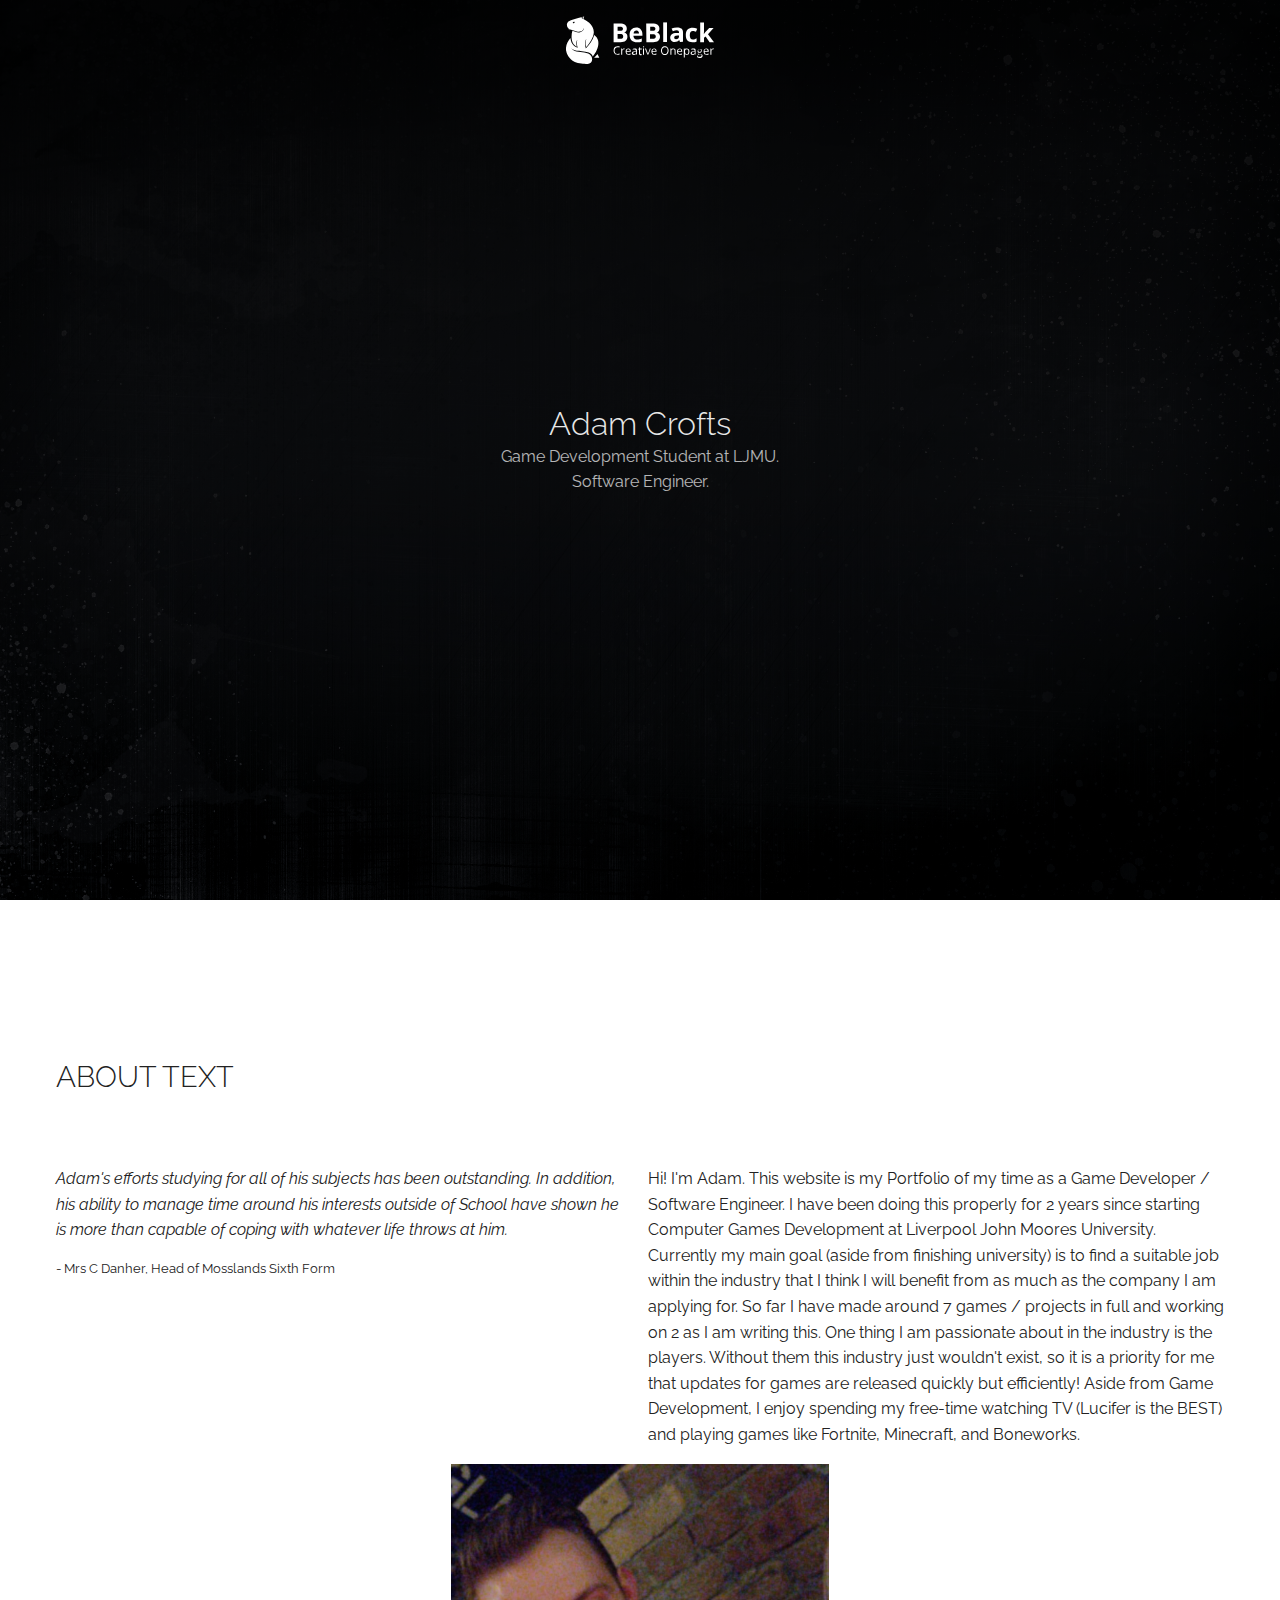
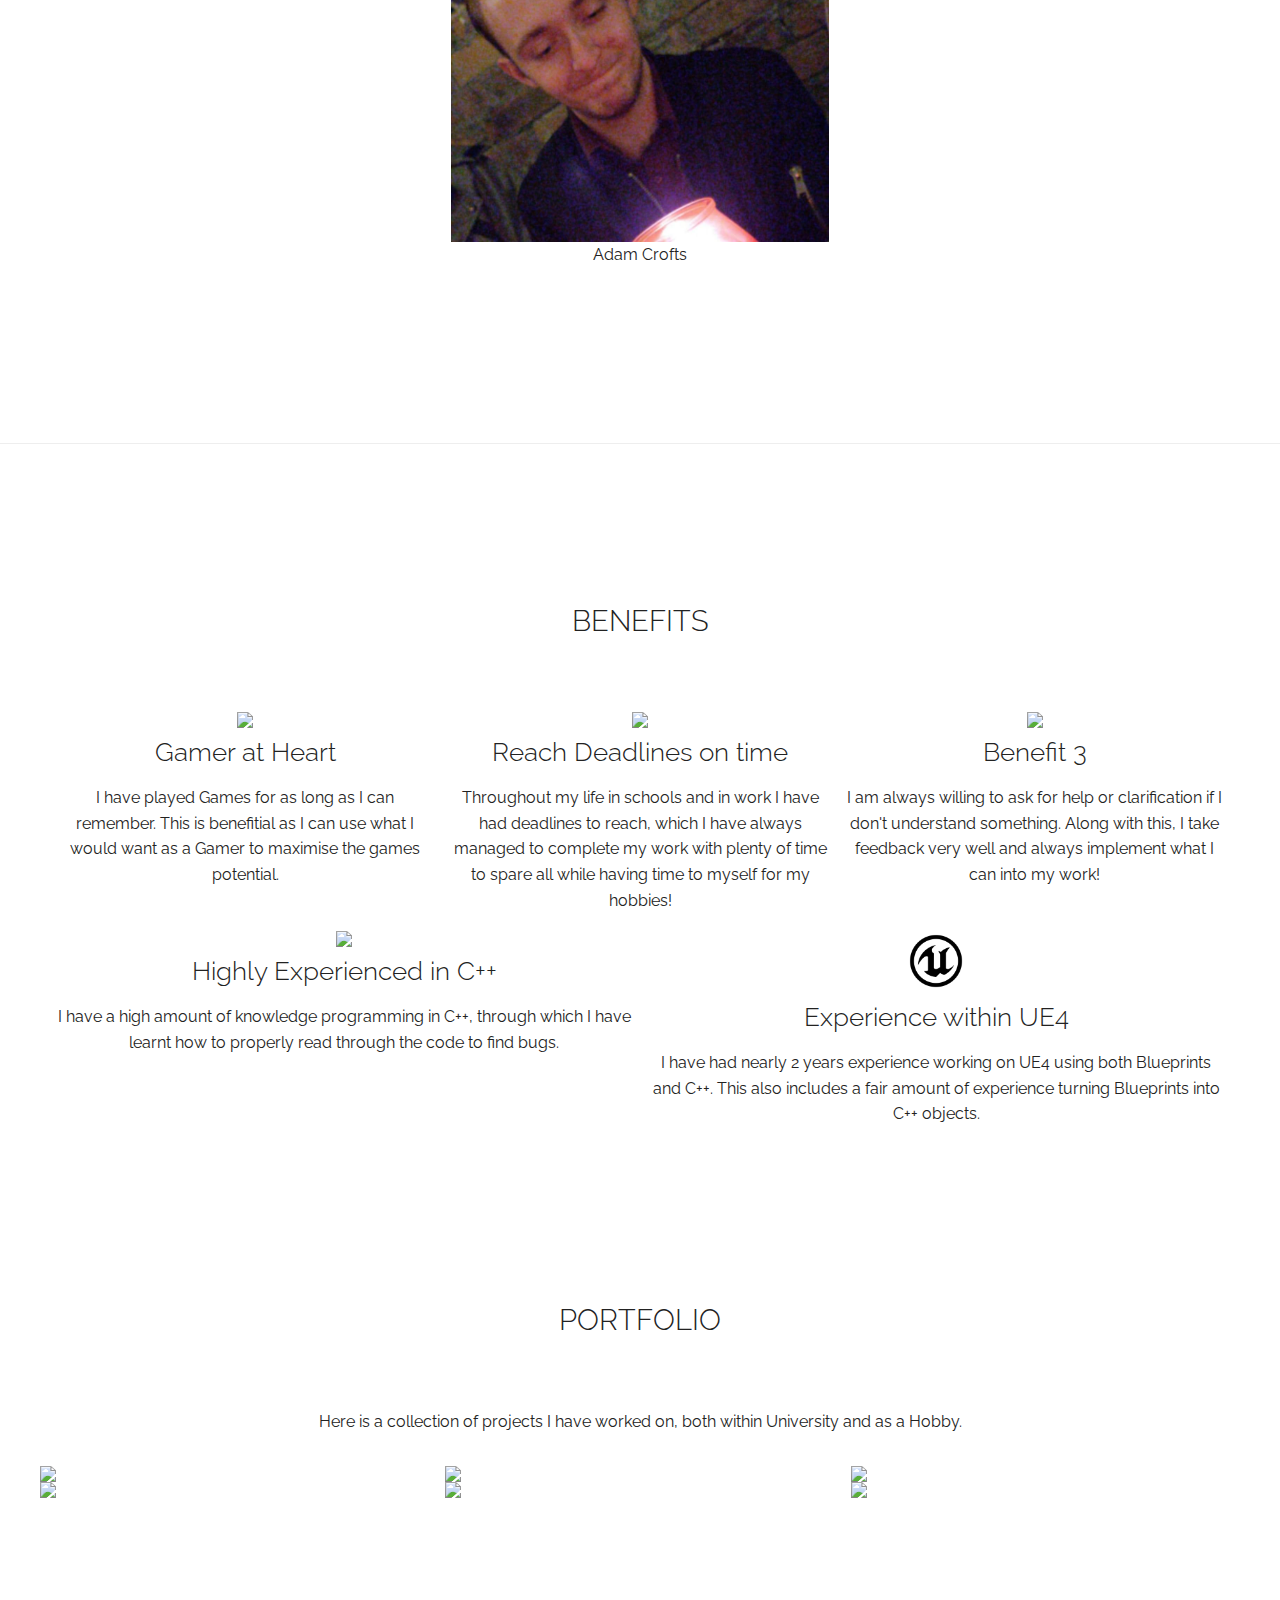
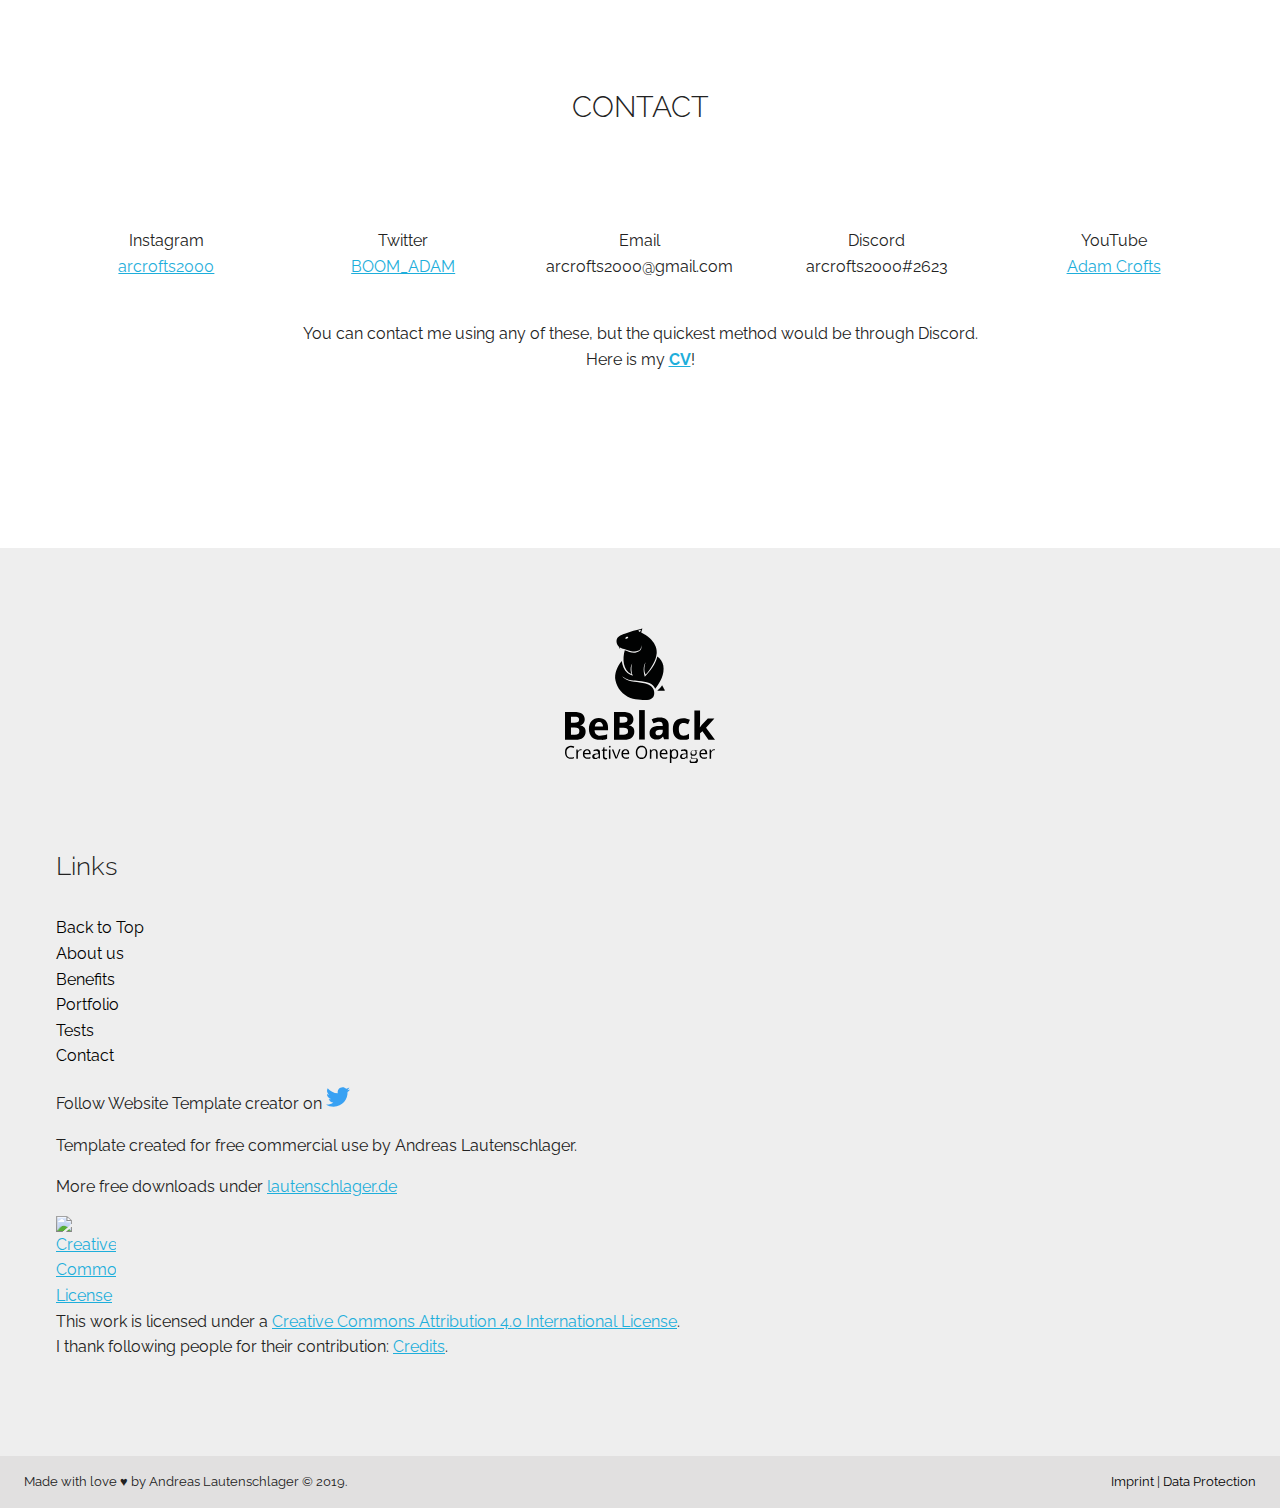
==== commit bd65ff62: "Add files via upload" ====
--- a/index.html
+++ b/index.html
@@ -10,271 +10,77 @@
     <link rel="stylesheet" type="text/css" href="css/flexboxgrid.css" media="all" />
     <link rel="stylesheet" type="text/css" href="css/theme.css" media="all" />
 <meta name="viewport" content="width=device-width, initial-scale=1.0" />
-</head>
+
 <body>
+
     <header class="fade-in">
         <div class="navigation-bar flex middle-xs">
             <img src="img/logo.svg" class="logo">
             <nav class="end-xs">
                 <ul>
                     <li><a href="#about-me">About Me</a></li>
-                    <li><a href="#services">Services</a></li>
+                    <li><a href="#benefits">Benefits</a></li>
                     <li><a href="#portfolio">Portfolio</a></li>
-                    <li><a href="#benefits">Benefits</a></li>
+                    <li><a href="#tests">Tests</a></li>
                     <li><a href="#contact">Contact</a></li>
                 </ul>
             </nav>
         </div>
         <div class="hero flex middle-xs" style="background-image: linear-gradient(rgba(0, 0, 0, 0.9), rgba(0, 0, 0, 0.7)), url('img/hero-image2.jpg');">
-    <div class="hero-text ">
-        <h1>Adam Crofts</h1>
-        <p>Game Development Student at LJMU.<br>Software Engineer.</p>
-    </div>
-</div>
-</header>
-<div class="wrapper">
-    <main>
-        <section class="intro" id="about-me">
-            <div class="container">
-                <div class="row">
-                    <div class="col-md">
-                        <h2 class="section-title">About text</h2>
-                    </div>
-                </div>
-                <div class="row margin-bottom ">
-                    <div class="col-md">
-                        <p class="highlight">Adam's efforts studying for all of his subjects has been outstanding. In addition, his ability to manage time around his interests outside of School have shown he is more than capable of coping with whatever life throws at him.</p>
-                        <p class="author">- Mrs C Danher, Head of Mosslands Sixth Form</p>
-                    </div>
-                    <div class="col-md">
-                        <p>Duis autem vel eum iriure dolor in hendrerit in vulputate velit esse molestie consequat, vel illum dolore eu feugiat nulla facilisis at vero eros et accumsan et iusto odio dignissim qui blandit praesent luptatum zzril delenit augue duis dolore te feugait nulla facilisi. Lorem ipsum dolor sit amet, consectetuer adipiscing elit, sed diam nonummy nibh euismod tincidunt ut laoreet dolore magna aliquam erat volutpat.</p>
-                    </div>
-                </div>
-                <div class="row team center-xs">
-                    <div class="col-md">
-                        
-                    </div>
-                    <div class="col-md">
-                        <div class="hover-outer-box">
-                            <img src="img/Adam-Crofts.jpg">
-                            <div class="hover-inner-box">
-                                <div class="hover-content">
-                                    <h3>Adam Crofts</h3>
-                                    <p>Software Engineer, with experience in UE4 (C++ and Blueprints) and Unity.</p>
-                                    <a href="#!" target="blank" rel="noopener"><img src="img/facebook-icon.svg" class="team-icon"></a> <a href="https://www.twitter.com/boom_adam" target="blank" rel="noopener"><img src="img/twitter-icon.svg" class="team-icon"></a>
-                                </div>
-                            </div>
-                        </div>
-                        <p class="team-name">Isaac Desideria<br/><span class="position">CTO</span></p>
-                    </div>
-                    <div class="col-md">
-                        
-                    </div>
-                </div>
+            <div class="hero-text ">
+                <h1>Adam Crofts</h1>
+                <p>Game Development Student at LJMU.<br>Software Engineer.</p>
             </div>
-        </section>
-        <hr/>
-        <section class="services" id="services">
-            <div class="container">
-                <div class="row">
-                    <div class="col-md-12 center-xs">
-                        <h2 class="section-title">Services</h2>
-                    </div>
-                </div>
-                <div class="row icon-row">
-                    <div class="col-xs center-xs">
-                        <img src="img/001-achievement.svg" class="icon"><br/>
-                        Service 1
-                    </div>
-                    <div class="col-xs center-xs">
-                        <img src="img/002-pencil.svg" class="icon"><br/>
-                        Service 2
-                    </div>
-                    <div class="col-xs center-xs">
-                        <img src="img/003-idea.svg" class="icon"><br/>
-                        Service 3
-                    </div>
-                </div>
-                 <div class="row icon-row">
-                    <div class="col-xs center-xs">
-                        <img src="img/004-shopping-bag.svg" class="icon"><br/>
-                        Service 4
-                    </div>
-                    <div class="col-xs center-xs">
-                        <img src="img/005-fountain-pen.svg" class="icon"><br/>
-                        Service 5
-                    </div>
-                </div>
-                <div class="row margin-bottom ">
-                    <div class="col-md">
-                        <p class="highlight">Lorem ipsum dolor sit amet, consetetur sadipscing elitr, sed diam nonumy eirmod tempor invidunt ut labore et dolore magna aliquyam erat, sed diam voluptua. At vero eos et accusam et justo duo dolores et ea rebum.</p>
-                        <p class="author">- John Doe</p>
-                    </div>
-                    <div class="col-md">
-                        <p>Duis autem vel eum iriure dolor in hendrerit in vulputate velit esse molestie consequat, vel illum dolore eu feugiat nulla facilisis at vero eros et accumsan et iusto odio dignissim qui blandit praesent luptatum zzril delenit augue duis dolore te feugait nulla facilisi. Lorem ipsum dolor sit amet, consectetuer adipiscing elit, sed diam nonummy nibh euismod tincidunt ut laoreet dolore magna aliquam erat volutpat.</p>
-                    </div>
-                    <div class="col-md">
-                        <p>Ut wisi enim ad minim veniam, quis nostrud exerci tation ullamcorper suscipit lobortis nisl ut aliquip ex ea commodo consequat. Duis autem vel eum iriure dolor in hendrerit in vulputate velit esse molestie consequat, vel illum dolore eu feugiat nulla facilisis at vero eros et accumsan et iusto odio dignissim qui blandit praesent luptatum zzril delenit augue duis dolore te feugait nulla facilisi.</p>
-                    </div>
-                </div>
-            </div>
-        </section>
-        <section class="portfolio" id="portfolio">
-            <div class="container">
-                <div class="row center-xs">
-                    <div class="col-md">
-                        <h2 class="section-title">Portfolio</h2>
-                        <p>Here is a collection of projects I have worked on, both within University and as a Hobby.</p>
-                    </div>
-                </div>
-            </div>
-            <div class="padding-small">
-                <div class="row margin-bottom-small">
-                    <div class="col-md-4">
-                        <div class="hover-outer-box">
-                            <img src="img/project-1_1.jpg">
-                            <div class="hover-inner-box">
-                                <div class="hover-content">
-                                    <h3>Drop Fox</h3>
-                                    <p>Created as part of the Wowie Jam 2.0 using Unity 5. Consists of simple tilt controls on Android and Cursor control using PC. Programmed in C#</p>
-                                    <a href="https://arcrofts2000.itch.io/dropfox"><button class="light">Call to action</button></a>
-                                </div>
-                            </div>
-                        </div>
-                    </div>
-                    <div class="col-md-4">
-                        <div class="hover-outer-box">
-                            <img src="img/project-2.jpg">
-                            <div class="hover-inner-box">
-                                <div class="hover-content">
-                                    <h3>ASCII Invaders</h3>
-                                    <p>Created in my first year of Uni, in which we were given a proprietary university game engine and told to create Space Invaders but sideways. Programmed in C++</p>
-                                    <a href="https://arcrofts2000.itch.io/ascii-invaders"><button class="light">Call to action</button></a>
-                                </div>
-                            </div>
-                        </div>
-                    </div>
-                    <div class="col-md-4">
-                        <div class="hover-outer-box">
-                            <img src="img/project-3.jpg">
-                            <div class="hover-inner-box">
-                                <div class="hover-content">
-                                    <h3>Untitled Adidas Game</h3>
-                                    <p>In my first year, we had to work as a group to make a basic top down game using Unreal Engine 4 along with a Game Design Document. For this I took the role of Lead Game Design.</p>
-                                    <a href="https://arcrofts2000.itch.io/uag"><button class="light">Call to action</button></a>
-                                </div>
-                            </div>
-                        </div>
-                    </div>
-                </div>
-
-                <div class="row margin-bottom-small">
-                    <div class="col-md-4">
-                        <div class="hover-outer-box">
-                            <img src="img/project-4.jpg">
-                            <div class="hover-inner-box">
-                                <div class="hover-content">
-                                    <h3>C++ Zombies Game</h3>
-                                    <p>I was given the task of creating a top down zombie shooter using C++ and SFML. </p>
-                                    <a href="#"><button class="light">Call to action</button></a>
-                                </div>
-                            </div>
-                        </div>
-                    </div>
-                    <div class="col-md-4">
-                        <div class="hover-outer-box">
-                            <img src="img/project-5.jpg">
-                            <div class="hover-inner-box">
-                                <div class="hover-content">
-                                    <h3>Game Review Site</h3>
-                                    <p>One module for the course consisted of Internet and Web Development. For this, I was tasked with creating a Dynamic Site using PHP and HTML.</p>
-                                    <a href="#"><button class="light">Call to action</button></a>
-                                </div>
-                            </div>
-                        </div>
-                    </div>
-                    <div class="col-md-4">
-                        <div class="hover-outer-box">
-                            <img src="img/project-6.jpg">
-                            <div class="hover-inner-box">
-                                <div class="hover-content">
-                                    <h3>ASCII Invaders: Remastered</h3>
-                                    <p>This was my first project in my second year. This was created with C++ SFML. I decided to call it Remastered as it has a similar feel to the original ASCII Invaders I made in First Year, just with nicer graphics.</p>
-                                    <a href="#"><button class="light">Call to action</button></a>
-                                </div>
-                            </div>
-                        </div>
-                    </div>
-                </div>
-
-                <div class="row margin-bottom-small">
-                    <div class="col-md-4">
-                        <div class="hover-outer-box">
-                            <img src="img/project-4.jpg">
-                            <div class="hover-inner-box">
-                                <div class="hover-content">
-                                    <h3>C++ Hieroglyph - Procedural Animation</h3>
-                                    <p>I had a module for 3D Computer Graphics, in which I had to create a 3D World with a Car driving along a racetrack to show off different types of Transformations. </p>
-                                    <a href="#"><button class="light">Call to action</button></a>
-                                </div>
-                            </div>
-                        </div>
-                    </div>
-                    <div class="col-md-4">
-                        <div class="hover-outer-box">
-                            <img src="img/project-5.jpg">
-                            <div class="hover-inner-box">
-                                <div class="hover-content">
-                                    <h3>UE4 - AI Pathfinding (WIP)</h3>
-                                    <p>In this current semester, I need to make a couple of different levels in UE4 which consist of different types of AI Pathfinding. THIS PROJECT IS STILL IN DEVELOPMENT.</p>
-                                    <a href="#"><button class="light">Call to action</button></a>
-                                </div>
-                            </div>
-                        </div>
-                    </div>
-                    <div class="col-md-4">
-                        <div class="hover-outer-box">
-                            <img src="img/project-6.jpg">
-                            <div class="hover-inner-box">
-                                <div class="hover-content">
-                                    <h3>UE4, Blueprint and C++ - Refactored Shooting Range (WIP)</h3>
-                                    <p>Currently I am working on refactoring an Unreal Engine Shooting Range project. This consists of two weapon types (projectile and ray) in two game modes, which I need to refactor into a single gamemode. THIS PROJECT IS STILL IN DEVELOPMENT.</p>
-                                    <a href="#"><button class="light">Call to action</button></a>
-                                </div>
-                            </div>
-                        </div>
-                    </div>
-                </div>
-
-                <div class="row margin-bottom-small">
-                    <div class="col-md-4">
-                        <div class="hover-outer-box">
-                            <img src="img/project-4.jpg">
-                            <div class="hover-inner-box">
-                                <div class="hover-content">
-                                    <h3>C++ SFML - Group Based (WIP)</h3>
-                                    <p>For this coursework, we are working in groups of 4 to create a 2D Top Down RPG. This time I am working as the Lead Player Developer, which consists of programming the Camera and Player, along with working alongside the Lead UI Dev to connect the Player information
-                                    and the Lead Enemy / Pickup Dev to allow for Collisions. THIS PROJECT IS STILL IN DEVELOPMENT.</p>
-                                    <a href="#"><button class="light">Call to action</button></a>
-                                </div>
-                            </div>
-                        </div>
-                    </div>
-                    <div class="col-md-4">
-                        <div class="hover-outer-box">
-                            <img src="img/project-5.jpg">
-                            <div class="hover-inner-box">
-                                <div class="hover-content">
-                                    <h3>UE4, Blueprint and C++ - Online TPS Horde Game</h3>
-                                    <p>In preparation for 2nd Year of University, I bought a Udemy lesson created by Tom Looman (ex-Engine Developer) to practice using UE4.</p>
-                                    <a href="#"><button class="light">Call to action</button></a>
-                                </div>
-                            </div>
-                        </div>
-                    </div>
-                </div>
-
+        </div>
+    </header>
+
+    <div class="wrapper">
+        <main>
+            <section class="intro" id="about-me">
+                <div class="container">
+                    <div class="row">
+                        <div class="col-md">
+                            <h2 class="section-title">About text</h2>
+                        </div>
+                    </div>
+                    <div class="row margin-bottom ">
+                        <div class="col-md">
+                            <p class="highlight">Adam's efforts studying for all of his subjects has been outstanding. In addition, his ability to manage time around his interests outside of School have shown he is more than capable of coping with whatever life throws at him.</p>
+                            <p class="author">- Mrs C Danher, Head of Mosslands Sixth Form</p>
+                        </div>
+                        <div class="col-md">
+                            <p>Hi! I'm Adam. This website is my Portfolio of my time as a Game Developer / Software Engineer. I have been doing this properly for 2 years since starting Computer Games Development at Liverpool John Moores University. Currently my main goal (aside from finishing university) is to find a suitable job within the industry that I think I will benefit from as much as the company I am applying for. So far I have made around 7 games / projects in full and working on 2 as I am writing this. One thing I am passionate about in the industry is the players. Without them this industry just wouldn't exist, so it is a priority for me that updates for games are released quickly but efficiently! Aside from Game Development, I enjoy spending my free-time watching TV (Lucifer is the BEST) and playing games like Fortnite, Minecraft, and Boneworks.</p>
+                        </div>
+                    </div>
+                    <div class="row team center-xs">
+                        <div class="col-md">
+            
+                        </div>
+                        <div class="col-md">
+                            <div class="hover-outer-box">
+                                <img src="img/Adam-Crofts.jpg">
+                                <div class="hover-inner-box">
+                                    <div class="hover-content">
+                                        <h3>Adam Crofts</h3>
+                                        <p>Software Engineer, with experience in UE4 (C++ and Blueprints) and Unity.</p>
+                                        <a href="#!" target="blank" rel="noopener"><img src="img/instagram-icon.svg" class="team-icon"></a>
+                                        <a href="https://www.twitter.com/boom_adam" target="blank" rel="noopener"><img src="img/twitter-icon.svg" class="team-icon"></a>
+                                        <p><a href="#"><button class="light">Get my CV!</button></a></p>
+                                    </div>
+                                </div>
+                            </div>
+                            <p class="team-name">Adam Crofts<br/></p>
+                        </div>
+                        <div class="col-md">
+
+                        </div>
+                    </div>
+                </div>
             </section>
+            <hr/>
+
+
+            <!---- BENEFITS ---->
             <section class="blurbs" id="benefits">
                 <div class="container">
                     <div class="row">
@@ -284,35 +90,260 @@
                     </div>
                     <div class="row margin-bottom-small center-xs">
                         <div class="col-md">
-                            <img src="img/001-achievement.svg" class="icon ">
-                            <h3>Benefit 1</h3>
-                            <p>Lorem ipsum dolor sit amet, c-r adipiscing elit. In maximus ligula semper metus pellentesque mattis. Maecenas volutpat, diam enim. </p>
-                        </div>
-                        <div class="col-md">
-                            <img src="img/002-pencil.svg" class="icon">
-                            <h3>Benefit 2</h3>
-                            <p>Efficiently reaches deadlines on time. </p>
-                        </div>
-                        <div class="col-md">
-                            <img src="img/003-idea.svg" class="icon">
+                            <img src="img/Controller.svg" class="icon ">
+                            <h3>Gamer at Heart</h3>
+                            <p>I have played Games for as long as I can remember. This is benefitial as I can use what I would want as a Gamer to maximise the games potential.</p>
+                        </div>
+                        <div class="col-md">
+                            <img src="img/pencil.svg" class="icon">
+                            <h3>Reach Deadlines on time</h3>
+                            <p>Throughout my life in schools and in work I have had deadlines to reach, which I have always managed to complete my work with plenty of time to spare all while having time to myself for my hobbies! </p>
+                        </div>
+                        <div class="col-md">
+                            <img src="img/feedback.svg" class="icon">
                             <h3>Benefit 3</h3>
-                            <p>Lorem ipsum dolor sit amet, c-r adipiscing elit. In maximus ligula semper metus pellentesque mattis. Maecenas volutpat, diam enim. </p>
+                            <p>I am always willing to ask for help or clarification if I don't understand something. Along with this, I take feedback very well and always implement what I can into my work! </p>
                         </div>
                     </div>
                     <div class="row center-xs">
                         <div class="col-md">
-                            <img src="img/004-shopping-bag.svg" class="icon">
-                            <h3>Benefit 4</h3>
-                            <p>Lorem ipsum dolor sit amet, c-r adipiscing elit. In maximus ligula semper metus pellentesque mattis. Maecenas volutpat, diam enim. </p>
+                            <img src="img/C++.svg" class="icon">
+                            <h3>Highly Experienced in C++</h3>
+                            <p>I have a high amount of knowledge programming in C++, through which I have learnt how to properly read through the code to find bugs. </p>
                         </div>
                         <div class="col-md">
                             <img src="img/ue4_icon.jpg" class="icon">
-                            <h3>Benefit 5</h3>
-                            <p>Lorem ipsum dolor sit amet, c-r adipiscing elit. In maximus ligula semper metus pellentesque mattis. Maecenas volutpat, diam enim. </p>
+                            <h3>Experience within UE4</h3>
+                            <p>I have had nearly 2 years experience working on UE4 using both Blueprints and C++. This also includes a fair amount of experience turning Blueprints into C++ objects.</p>
                         </div>
                     </div>
                 </div>
             </section>
+
+
+            <!---- PORTFOLIO ---->
+            <section class="portfolio" id="portfolio">
+                <div class="container">
+                    <div class="row center-xs">
+                        <div class="col-md">
+                            <h2 class="section-title">Portfolio</h2>
+                            <p>Here is a collection of projects I have worked on, both within University and as a Hobby.</p>
+                        </div>
+                    </div>
+                </div>
+                <div class="padding-small">
+                    <div class="row margin-bottom-small">
+                        <div class="col-md-4">
+                            <div class="hover-outer-box">
+                                <img src="img/Projects/DropFox.jpg">
+                                <div class="hover-inner-box">
+                                    <div class="hover-content">
+                                        <h3>Drop Fox</h3>
+                                        <p>Created as part of the Wowie Jam 2.0 using Unity 5. Consists of simple tilt controls on Android and Cursor control using PC. For this project, I worked for 3 days on my own, creating everything from scratch including the code to move the player and the art used in the game. I was pleased with the results so decided it would make a great Mobile game since it was inspired by the likes of Flappy Bird and Doodle Jump. Programmed in C#</p>
+                                        <a href="https://arcrofts2000.itch.io/dropfox"><button class="light">Play it here!</button></a>
+                                    </div>
+                                </div>
+                            </div>
+                        </div>
+                        <div class="col-md-4">
+                            <div class="hover-outer-box">
+                                <img src="img/Projects/ASCII.jpg">
+                                <div class="hover-inner-box">
+                                    <div class="hover-content">
+                                        <h3>ASCII Invaders</h3>
+                                        <p>Created in my first year of Uni, in which we were given a proprietary university game engine and told to create Space Invaders but sideways. In this project, one of my favourite features I implemented was a boss fight every 5 rounds using a Modulo function to check if the Level is a multiple of 5. The boss was just a scaled up variant of the Player character that moves up and down the screen while firing bullets in 8 different directions every 2 seconds. This I feel is a very difficult challenge for the Player, so makes it all the more satisfying when you manage to beat it! Programmed in C++</p>
+                                        <a href="https://arcrofts2000.itch.io/ascii-invaders"><button class="light">Play it here!</button></a>
+                                    </div>
+                                </div>
+                            </div>
+                        </div>
+                        <div class="col-md-4">
+                            <div class="hover-outer-box">
+                                <img src="img/Projects/UAG.jpg">
+                                <div class="hover-inner-box">
+                                    <div class="hover-content">
+                                        <h3>Untitled Adidas Game</h3>
+                                        <p>In my first year, we had to work as a group to make a basic top down game using Unreal Engine 4 along with a Game Design Document. For this I took the role of Lead Game Design. This role required me to convey a few different Ideas to the rest of my group while ensuring that the ideas were compatible with the skillset of the team. For this, I had to design a few basic paper prototypes so that my team could properly understand the level of work that we were aiming to do. I took in the ideas and feedback of the team then implemented that into the final prototype, which ended up working out well for my team! At the end, we had to write a Game Design Document.</p>
+                                        <a href="https://arcrofts2000.itch.io/uag"><button class="light">Check out the GDD here!</button></a>
+                                    </div>
+                                </div>
+                            </div>
+                        </div>
+                    </div>
+
+                    <div class="row margin-bottom-small">
+                        <div class="col-md-4">
+                            <div class="hover-outer-box">
+                                <img src="img/Projects/Zombies.jpg">
+                                <div class="hover-inner-box">
+                                    <div class="hover-content">
+                                        <h3>C++ Zombies Game</h3>
+                                        <p>I was given the task of creating a top down zombie shooter using C++ and SFML. For this project, I had to learn some basic functionalities of AI enemy creation - including the use of hearing and visual cones so the enemy can identify if the player is nearby. I also had to create a type writing effect for the backstory menu, along with a Day / Night cycle. There is also a couple of different weapons available for the player, consisting of both Melee and Rifles. I finally implemented a Zombie spawning system to make sure that the player will always have something available to fight. The sprites were all provided by the university. </p>
+                                        <a href="https://arcrofts2000.itch.io/sfmlzombies"><button class="light">Play it here!</button></a>
+                                    </div>
+                                </div>
+                            </div>
+                        </div>
+                        <div class="col-md-4">
+                            <div class="hover-outer-box">
+                                <img src="img/Projects/Hieroglyph.jpg">
+                                <div class="hover-inner-box">
+                                    <div class="hover-content">
+                                        <h3>C++ Hieroglyph - Procedural Animation</h3>
+                                        <p>I had a module for 3D Computer Graphics, in which I had to create a 3D World with a Car driving along a racetrack to show off different types of Transformations. To properly do this module, I had to do a lot of research into the different types of transformations and how changing one can affect the others, especially if done in the incorrect order. My research is available on the download link too.</p>
+                                        <a href="https://arcrofts2000.itch.io/hieroglyph"><button class="light">Check it out here!</button></a>
+                                    </div>
+                                </div>
+                            </div>
+                        </div>
+                        <div class="col-md-4">
+                            <div class="hover-outer-box">
+                                <img src="img/Projects/Remastered.jpg">
+                                <div class="hover-inner-box">
+                                    <div class="hover-content">
+                                        <h3>ASCII Invaders: Remastered</h3>
+                                        <p>This was my first project in my second year. This was created with C++ SFML. I decided to call it Remastered as it has a similar feel to the original ASCII Invaders I made in First Year, just with nicer graphics.</p>
+                                        <a href="https://arcrofts2000.itch.io/ascii-invaders-remastered"><button class="light">Play it here!</button></a>
+                                    </div>
+                                </div>
+                            </div>
+                        </div>
+                    </div>
+
+                    <!----
+                    <div class="row margin-bottom-small">
+                        <div class="col-md-4">
+                            <div class="hover-outer-box">
+                                <img src="img/Projects/AI.jpg">
+                                <div class="hover-inner-box">
+                                    <div class="hover-content">
+                                        <h3>UE4 - AI Pathfinding (WIP)</h3>
+                                        <p>In this current semester, I need to make a couple of different levels in UE4 which consist of different types of AI Pathfinding. THIS PROJECT IS STILL IN DEVELOPMENT.</p>
+                                        <p><b>Not available Yet, WIP!</b></p>
+                                    </div>
+                                </div>
+                            </div>
+                        </div>
+                        ---->
+                        <!----
+                        <div class="col-md-4">
+                            <div class="hover-outer-box">
+                                <img src="img/Projects/ShootingRange.jpg">
+                                <div class="hover-inner-box">
+                                    <div class="hover-content">
+                                        <h3>UE4, Blueprint and C++ - Refactored Shooting Range (WIP)</h3>
+                                        <p>Currently I am working on refactoring an Unreal Engine Shooting Range project. This consists of two weapon types (projectile and ray) in two game modes, which I need to refactor into a single gamemode. THIS PROJECT IS STILL IN DEVELOPMENT.</p>
+                                        <p><b>Not available yet, WIP!</b></p>
+                                    </div>
+                                </div>
+                            </div>
+                        </div>
+                        ---->
+                        <!----
+                        <div class="col-md-4">
+                            <div class="hover-outer-box">
+                                <img src="img/Projects/Group.jpg">
+                                <div class="hover-inner-box">
+                                    <div class="hover-content">
+                                        <h3>C++ SFML - Group Based (WIP)</h3>
+                                        <p>For this coursework, we are working in groups of 4 to create a 2D Top Down RPG. This time I am working as the Lead Player Developer, which consists of programming the Camera and Player, along with working alongside the Lead UI Dev to connect the Player information
+                                        and the Lead Enemy / Pickup Dev to allow for Collisions. THIS PROJECT IS STILL IN DEVELOPMENT.</p>
+                                        <p><b>Not available yet, WIP!</b></p>
+                                    </div>
+                                </div>
+                            </div>
+                        </div>
+                    </div>
+                    ---->
+                    <!----
+                    <div class="row margin-bottom-small">
+                        <div class="col-md-4">
+                            <div class="hover-outer-box">
+                                <img src="img/Projects/TPS.jpg">
+                                <div class="hover-inner-box">
+                                    <div class="hover-content">
+                                        <h3>UE4, Blueprint and C++ - Online TPS Horde Game</h3>
+                                        <p>In preparation for 2nd Year of University, I bought a Udemy lesson created by Tom Looman (ex-Engine Developer) to practice using UE4.</p>
+                                        <p><b>Not available yet, WIP!</b></p>
+                                    </div>
+                                </div>
+                            </div>
+                        </div>
+                        ---->
+                        <!----
+                        <div class="col-md-4">
+                            <div class="hover-outer-box">
+                                <img src="img/Projects/FPS.jpg">
+                                <div class="hover-inner-box">
+                                    <div class="hover-content">
+                                        <h3>UE4, Blueprint and C++ - FPS Stealth Game</h3>
+                                        <p>TOM LOOMAN TUTORIAL</p>
+                                        <p><b>Not available yet, WIP!</b></p>
+                                    </div>
+                                </div>
+                            </div>
+                        </div>
+                    </div>
+                    ---->
+                </div>
+            </section>
+
+
+            <!---- TESTS ---->
+            <!----
+            <section class="portfolio" id="tests">
+                <div class="container">
+                    <div class="row center-xs">
+                        <div class="col-mid">
+                            <h2 class="section title">Tests</h2>
+                            <p>Here are some tests I have made within UE4 and plain C++ as a Hobby.</p>
+                        </div>
+                    </div>
+                </div>
+                <div class="padding-small">
+                    <div class="row margin-bottom-small">
+                        <div class="col-md-4">
+                            <div class="hover-outer-box">
+                                <img src="img/Tests/Test_1.jpg">
+                                <div class="hover-inner-box">
+                                    <div class="hover-content">
+                                        <h3>TITLE 1</h3>
+                                        <p>TEST BOX</p>
+                                        <a href="#"><button class="light">Call to Action</button></a>
+                                    </div>
+                                </div>
+                            </div>
+                        </div>
+                        <div class="col-md-4">
+                            <div class="hover-outer-box">
+                                <img src="img/Tests/Test_2.jpg">
+                                <div class="hover-inner-box">
+                                    <div class="hover-content">
+                                        <h3>TITLE 2</h3>
+                                        <p>TEST BOX 2</p>
+                                        <a href="#"><button class="light">Call to Action</button></a>
+                                    </div>
+                                </div>
+                            </div>
+                        </div>
+                        <div class="col-md-4">
+                            <div class="hover-outer-box">
+                                <img src="img/Tests/Test_3.jpg">
+                                <div class="hover-inner-box">
+                                    <div class="hover-content">
+                                        <h3>TITLE 3</h3>
+                                        <p>TEST BOX 3</p>
+                                        <a href="#"><button class="light">Call to Action</button></a>
+                                    </div>
+                                </div>
+                            </div>
+                        </div>
+                    </div>
+                </div>
+            </section>
+            ---->
+
+            <!---- CONTACT ---->
             <section class="contact" id="contact">
                 <div class="container">
                     <div class="row">
@@ -325,29 +356,15 @@
                         <div class="col-md">Twitter<br/><a href="https://twitter.com/boom_adam">BOOM_ADAM</a></div>
                         <div class="col-md">Email<br/>arcrofts2000@gmail.com</div>
                         <div class="col-md">Discord<br/>arcrofts2000#2623</div>
-                    </div>
-                    <form action="">
-                    <p> You can contact me using this, but the easiest method would be either through Discord or another Social Media, like Instagram or Twitter.
-                        <div class="row margin-bottom-small center-xs">
-
-                            <div class="col-md padding-small">
-                                <div class="row">
-                                    <div class="col-md">
-                                        <input placeholder="Enter Your Name" type="text" name="" value="" class="margin-bottom-small">
-                                        <input placeholder="Enter Your Email" type="email" name=""  value="">
-                                    </div>
-                                </div>
-                            </div>
-                            <div class="col-md padding-small">
-                                <textarea placeholder="Your Message" name="" rows="8" class="margin-bottom-small"></textarea>
-                                <input type="submit" value="Submit">
-                            </div>
-                        </div>
-                    </form>
+                        <div class="col-md">YouTube<br/><a href="https://www.youtube.com/channel/UC0IL0h1gcJDcYmL6SbnTLew">Adam Crofts</a></div>
+                        <p><br>You can contact me using any of these, but the quickest method would be through Discord.<br/>Here is my <b><a href="#">CV</a></b>!</p>
+                    </div>
                 </div>
             </section>
+
         </main>
     </div>
+
     <footer>
         <div class="container">
             <div class="row">
@@ -356,25 +373,22 @@
                 </div>
             </div>
             <div class="row margin-bottom-small">
-                <div class="col-md-8">
-                    <h3>About us</h3>
-                    <p>Lorem ipsum dolor sit amet, consetetur sadipscing elitr, sed diam nonumy eirmod tempor invidunt ut labore et dolore magna aliquyam erat, sed diam voluptua. At vero eos et accusam et justo duo dolores et ea rebum. Stet clita kasd gubergren, no sea takimata sanctus est Lorem ipsum dolor sit amet. Lorem ipsum dolor sit amet, consetetur sadipscing elitr, sed diam nonumy eirmod tempor invidunt ut labore et dolore magna aliquyam erat, sed diam voluptua. At vero eos et accusam et justo duo dolores et ea rebum. Stet clita kasd gubergren, no sea takimata sanctus est Lorem ipsum dolor sit amet.</p>
-                </div>
+                
                 <div class="col-md-4">
                     <h3>Links</h3>
                     <ul>
-                        <li><a href="#home">Home</a></li>
+                        <li><a href="#">Back to Top</a></li>
                         <li><a href="#about-me">About us</a></li>
-                        <li><a href="#services">Services</a></li>
+                        <li><a href="#benefits">Benefits</a></li>
                         <li><a href="#portfolio">Portfolio</a></li>
-                        <li><a href="#benefits">Benefits</a></li>
+                        <li><a href="#tests">Tests</a></li>
                         <li><a href="#contact">Contact</a></li>
                     </ul>
                 </div>
             </div>
             <div class="row">
                 <div class="col-md ">
-                    <p>Follow me on <a href="https://twitter.com/lautenschlagera" target="_blank"><svg xmlns="http://www.w3.org/2000/svg" width="24" height="24" viewBox="0 0 24 24" style="fill: #38A1F3;">
+                    <p>Follow Website Template creator on <a href="https://twitter.com/lautenschlagera" target="_blank"><svg xmlns="http://www.w3.org/2000/svg" width="24" height="24" viewBox="0 0 24 24" style="fill: #38A1F3;">
                         <path d="M24 4.557c-.883.392-1.832.656-2.828.775 1.017-.609 1.798-1.574 2.165-2.724-.951.564-2.005.974-3.127 1.195-.897-.957-2.178-1.555-3.594-1.555-3.179 0-5.515 2.966-4.797 6.045-4.091-.205-7.719-2.165-10.148-5.144-1.29 2.213-.669 5.108 1.523 6.574-.806-.026-1.566-.247-2.229-.616-.054 2.281 1.581 4.415 3.949 4.89-.693.188-1.452.232-2.224.084.626 1.956 2.444 3.379 4.6 3.419-2.07 1.623-4.678 2.348-7.29 2.04 2.179 1.397 4.768 2.212 7.548 2.212 9.142 0 14.307-7.721 13.995-14.646.962-.695 1.797-1.562 2.457-2.549z"></path>
                     </svg></a></p>
                     <p>Template created for free commercial use by Andreas Lautenschlager.</p>
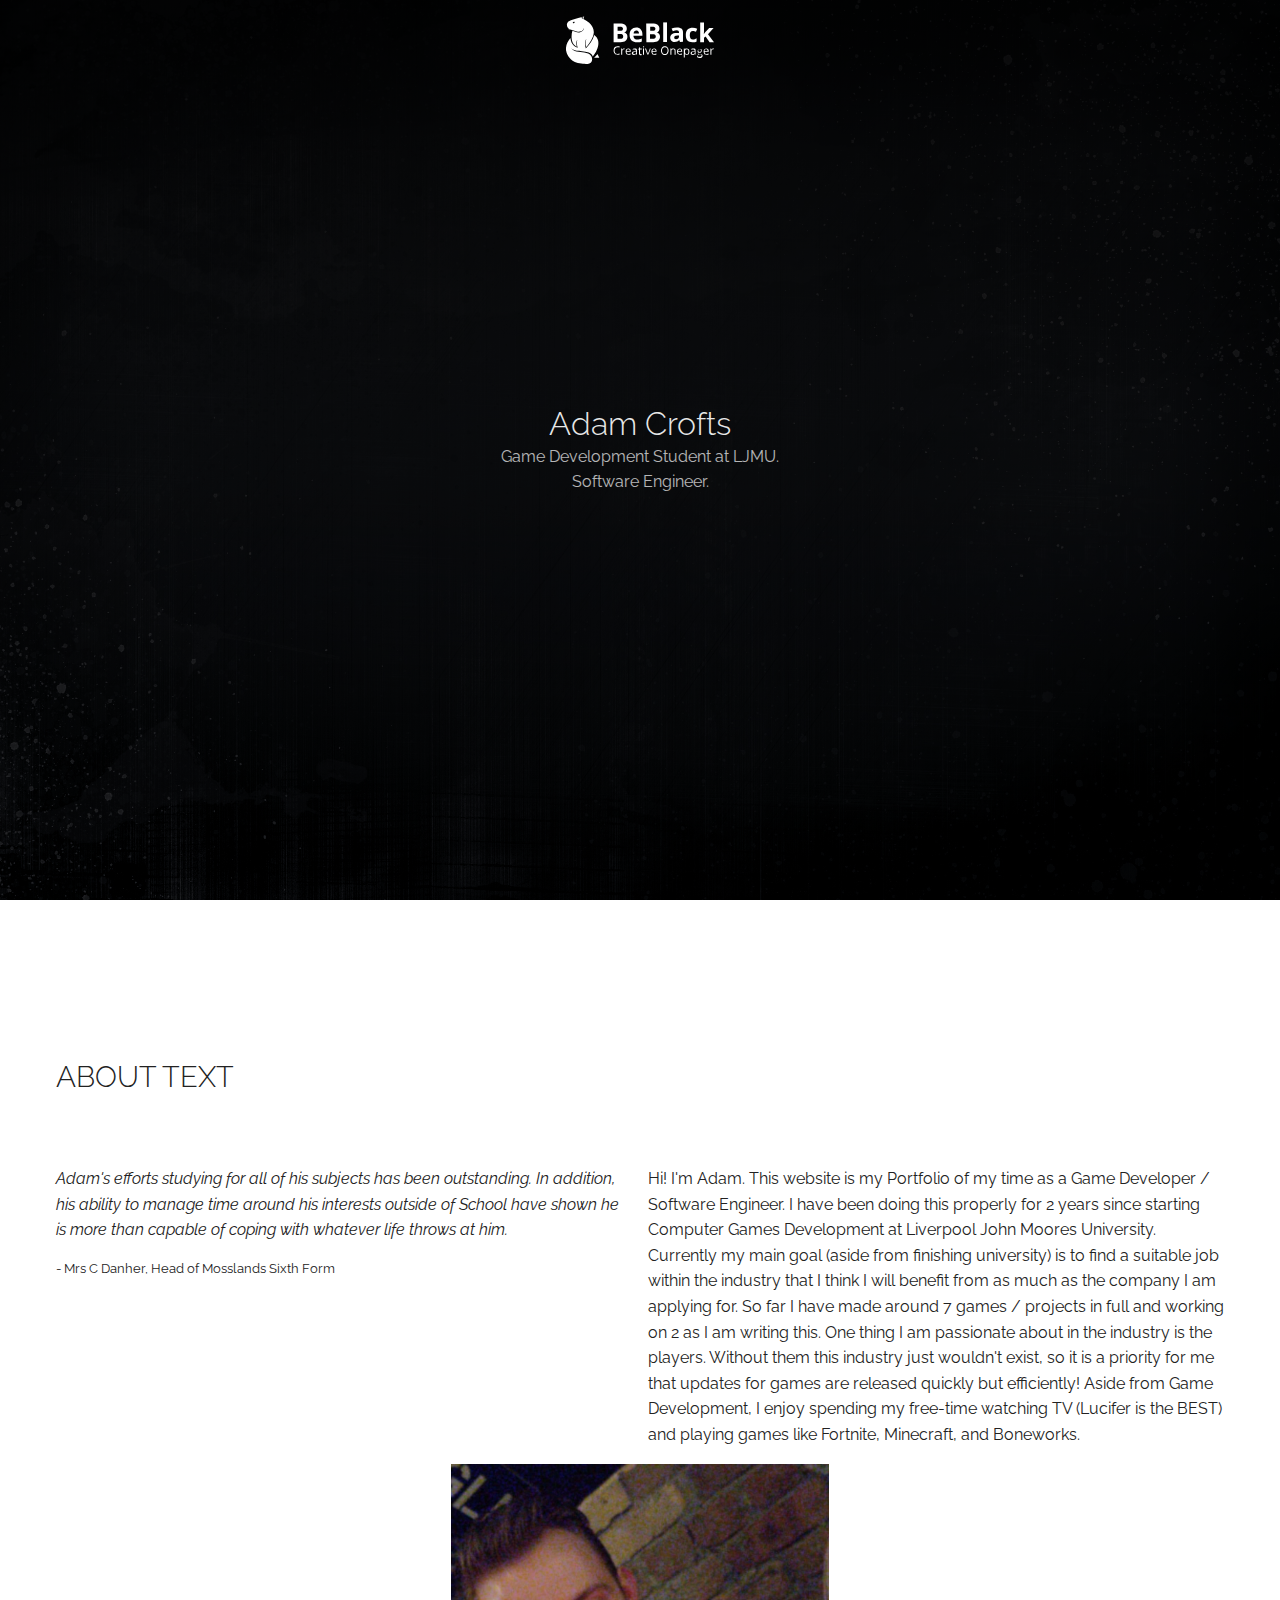
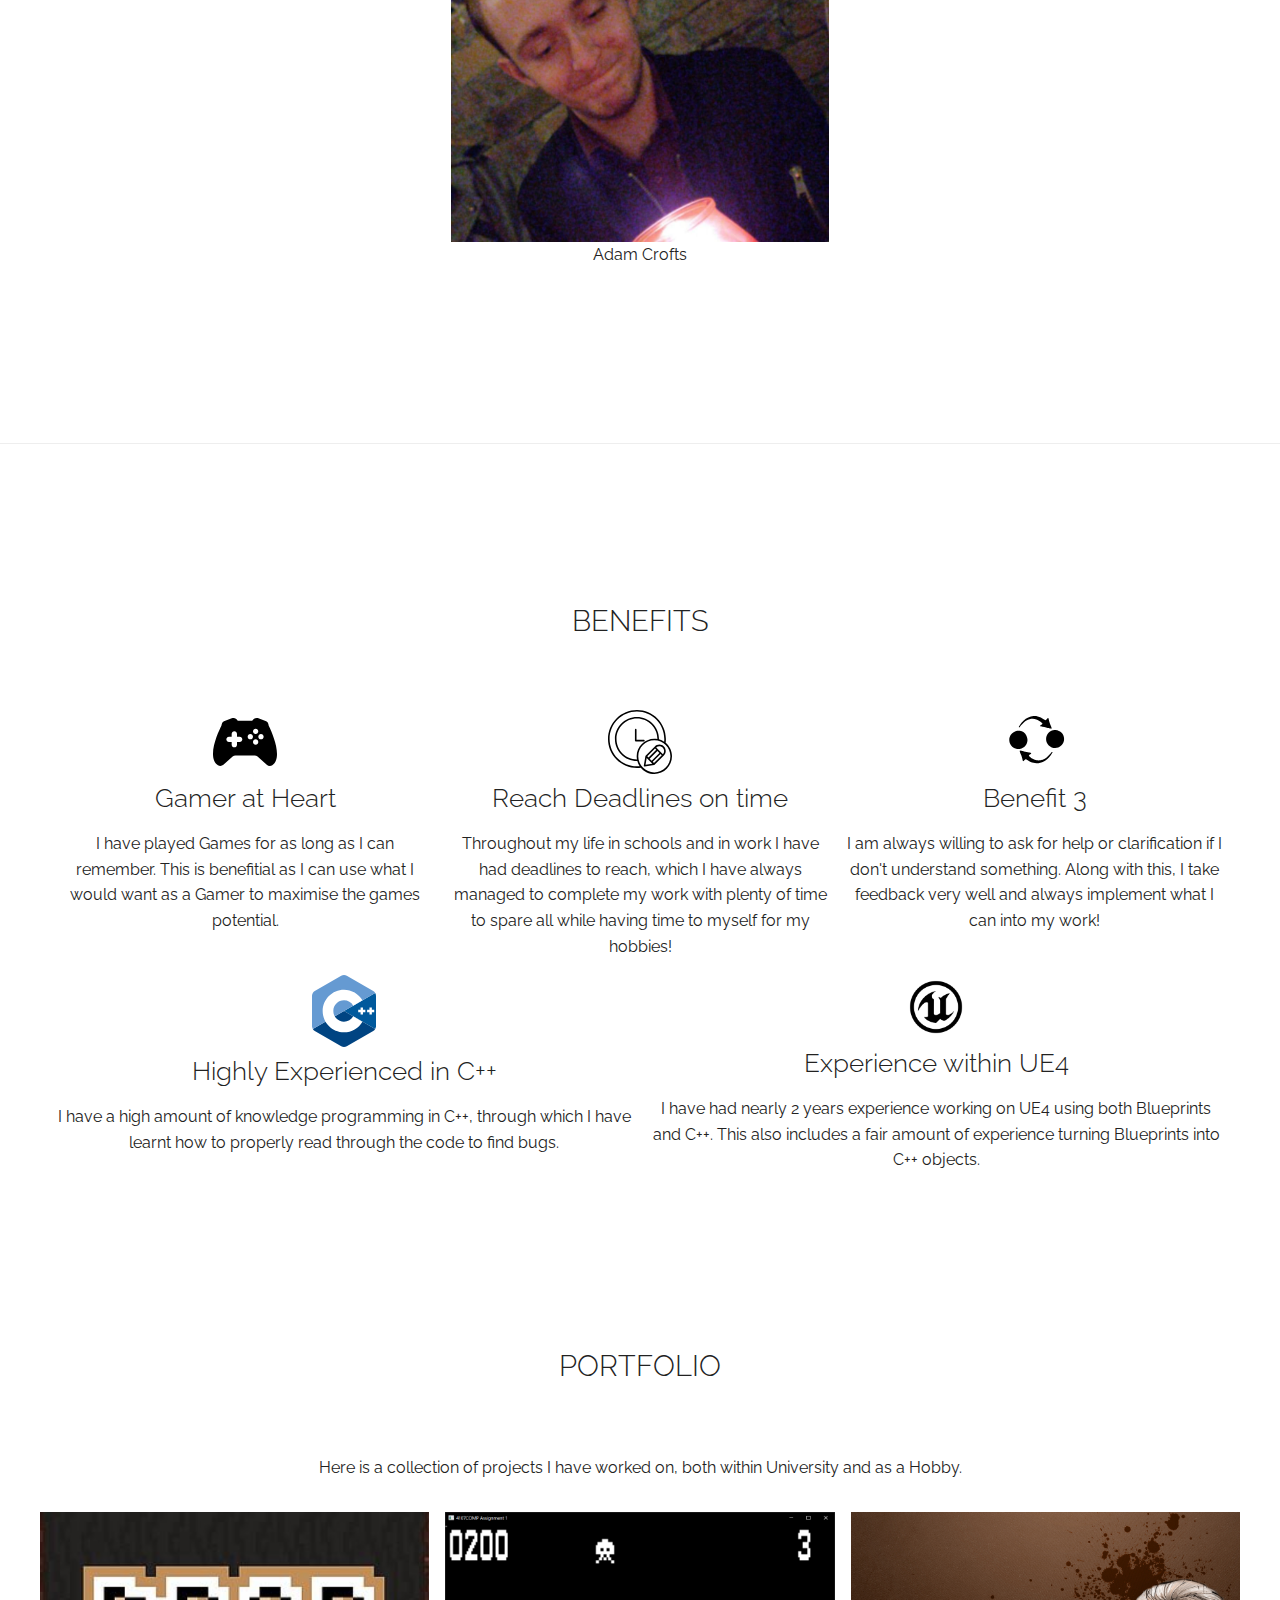
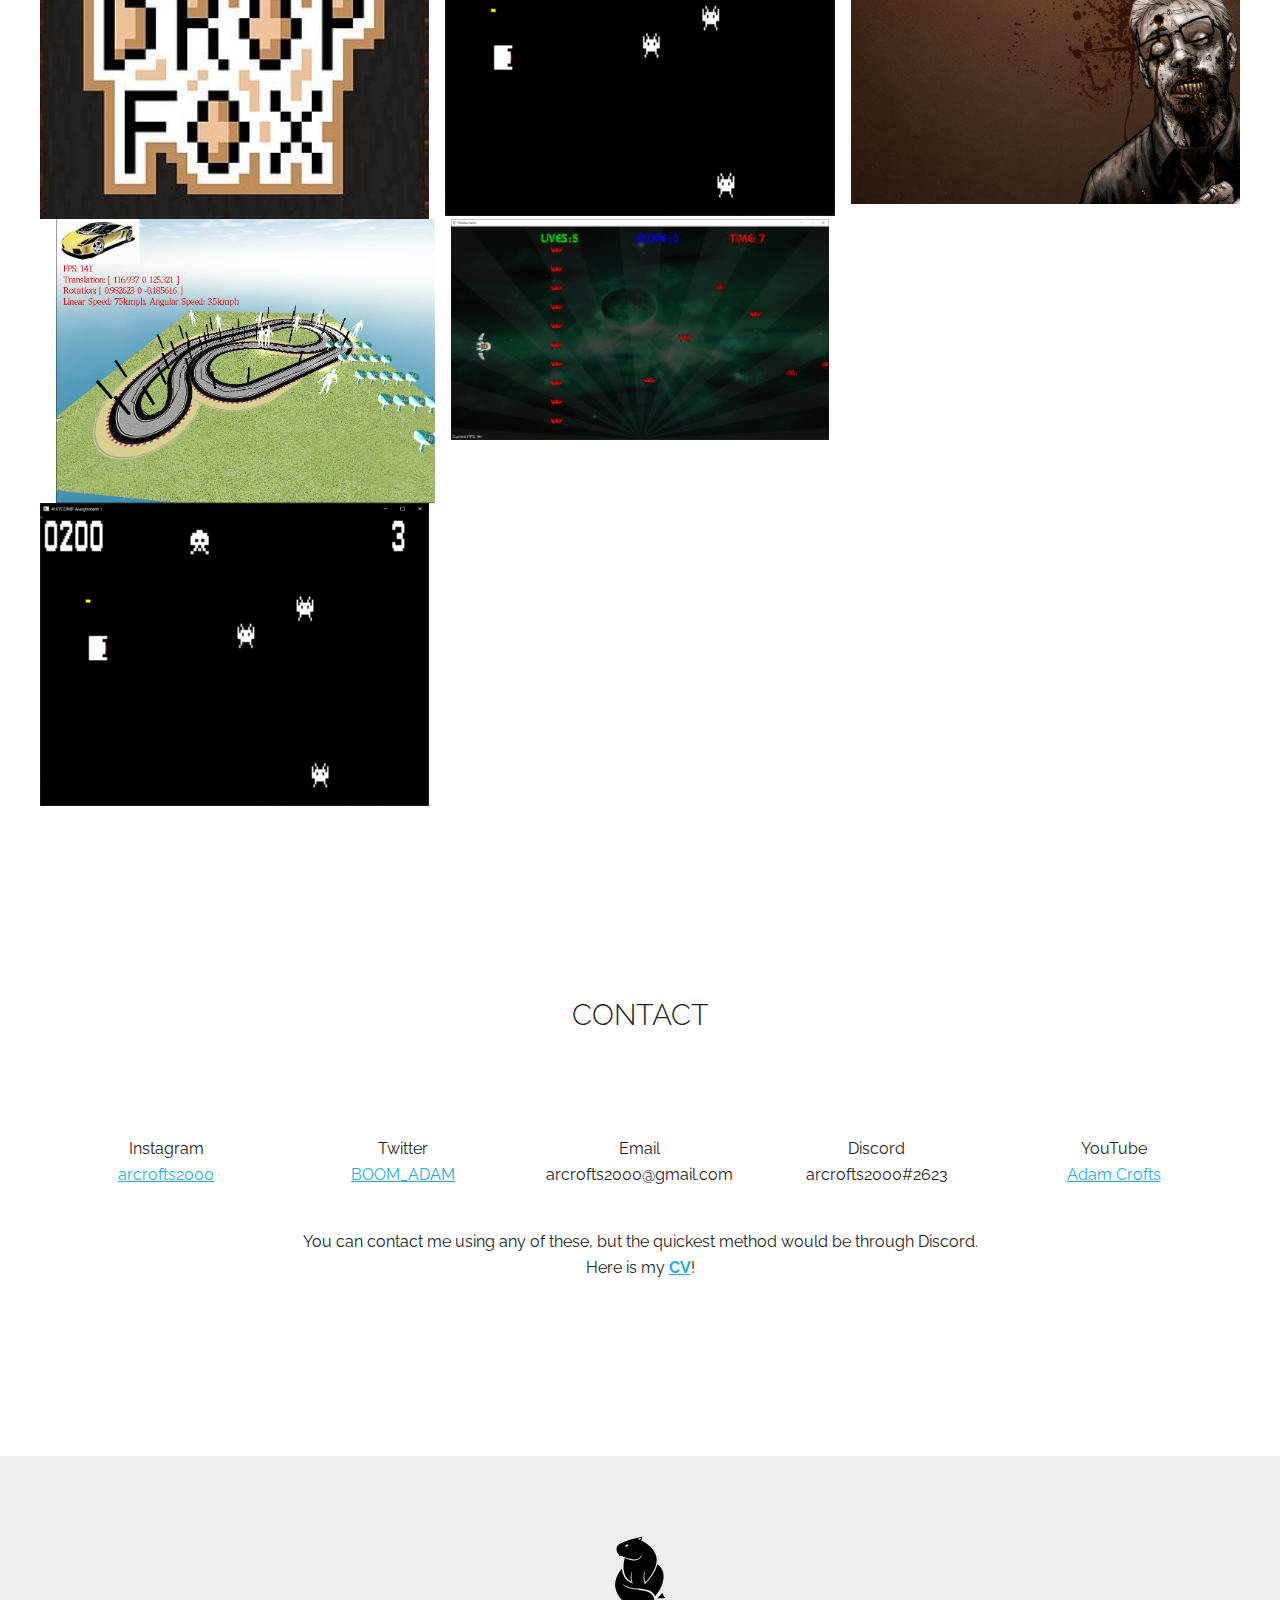
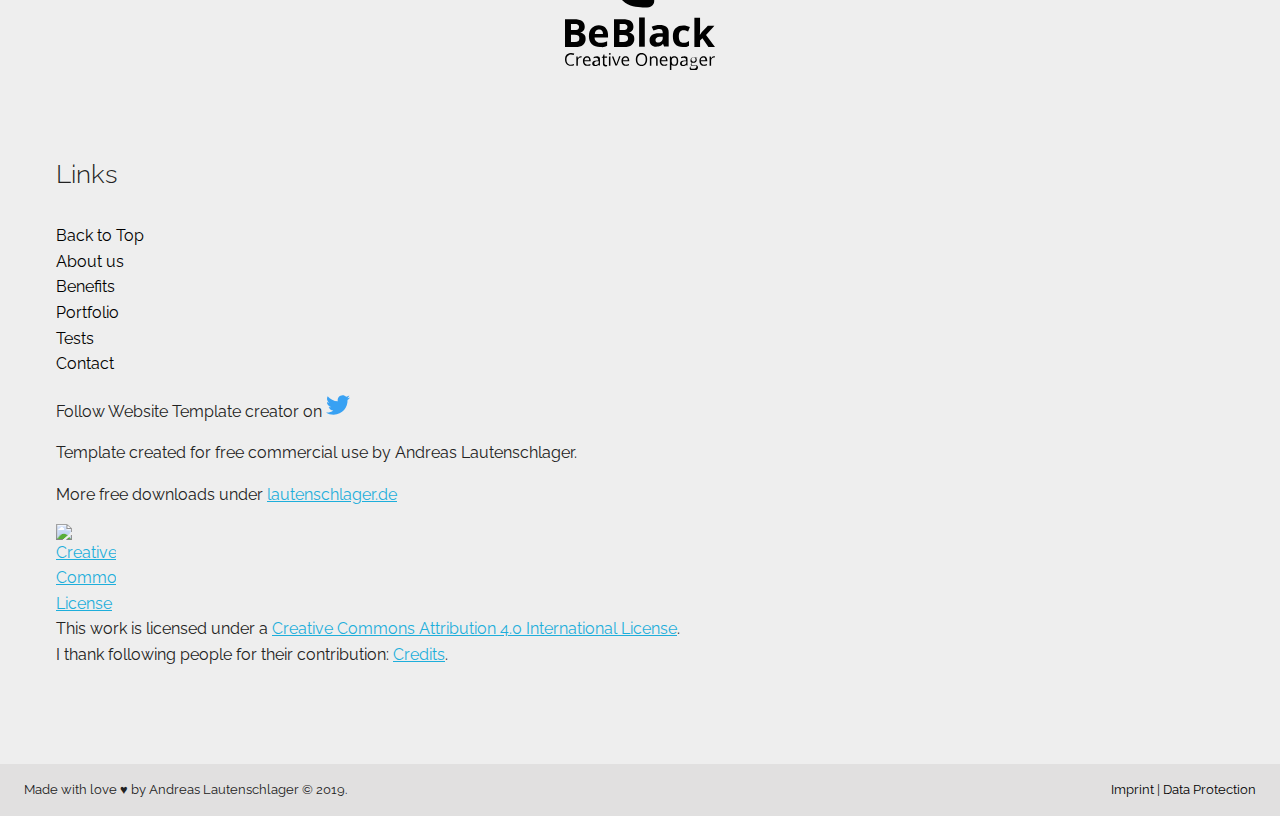
==== commit 86ad185c: "Update index.html" ====
--- a/index.html
+++ b/index.html
@@ -157,22 +157,7 @@
                                 </div>
                             </div>
                         </div>
-                        <div class="col-md-4">
-                            <div class="hover-outer-box">
-                                <img src="img/Projects/UAG.jpg">
-                                <div class="hover-inner-box">
-                                    <div class="hover-content">
-                                        <h3>Untitled Adidas Game</h3>
-                                        <p>In my first year, we had to work as a group to make a basic top down game using Unreal Engine 4 along with a Game Design Document. For this I took the role of Lead Game Design. This role required me to convey a few different Ideas to the rest of my group while ensuring that the ideas were compatible with the skillset of the team. For this, I had to design a few basic paper prototypes so that my team could properly understand the level of work that we were aiming to do. I took in the ideas and feedback of the team then implemented that into the final prototype, which ended up working out well for my team! At the end, we had to write a Game Design Document.</p>
-                                        <a href="https://arcrofts2000.itch.io/uag"><button class="light">Check out the GDD here!</button></a>
-                                    </div>
-                                </div>
-                            </div>
-                        </div>
-                    </div>
-
-                    <div class="row margin-bottom-small">
-                        <div class="col-md-4">
+                         <div class="col-md-4">
                             <div class="hover-outer-box">
                                 <img src="img/Projects/Zombies.jpg">
                                 <div class="hover-inner-box">
@@ -184,6 +169,9 @@
                                 </div>
                             </div>
                         </div>
+
+                    <div class="row margin-bottom-small">
+                       
                         <div class="col-md-4">
                             <div class="hover-outer-box">
                                 <img src="img/Projects/Hieroglyph.jpg">
@@ -209,6 +197,18 @@
                             </div>
                         </div>
                     </div>
+                    <div class="col-md-4">
+                            <div class="hover-outer-box">
+                                <img src="img/Projects/ASCII.jpg">
+                                <div class="hover-inner-box">
+                                    <div class="hover-content">
+                                        <h3>ASCII Invaders</h3>
+                                        <p>Created in my first year of Uni, in which we were given a proprietary university game engine and told to create Space Invaders but sideways. In this project, one of my favourite features I implemented was a boss fight every 5 rounds using a Modulo function to check if the Level is a multiple of 5. The boss was just a scaled up variant of the Player character that moves up and down the screen while firing bullets in 8 different directions every 2 seconds. This I feel is a very difficult challenge for the Player, so makes it all the more satisfying when you manage to beat it! Programmed in C++</p>
+                                        <a href="https://arcrofts2000.itch.io/ascii-invaders"><button class="light">Play it here!</button></a>
+                                    </div>
+                                </div>
+                            </div>
+                        </div>
 
                     <!----
                     <div class="row margin-bottom-small">
@@ -413,4 +413,4 @@
  <script src="https://ajax.googleapis.com/ajax/libs/jquery/3.4.1/jquery.min.js"></script>
  <script src="js/script.js" defer></script>
 </body>
-</html>+</html>
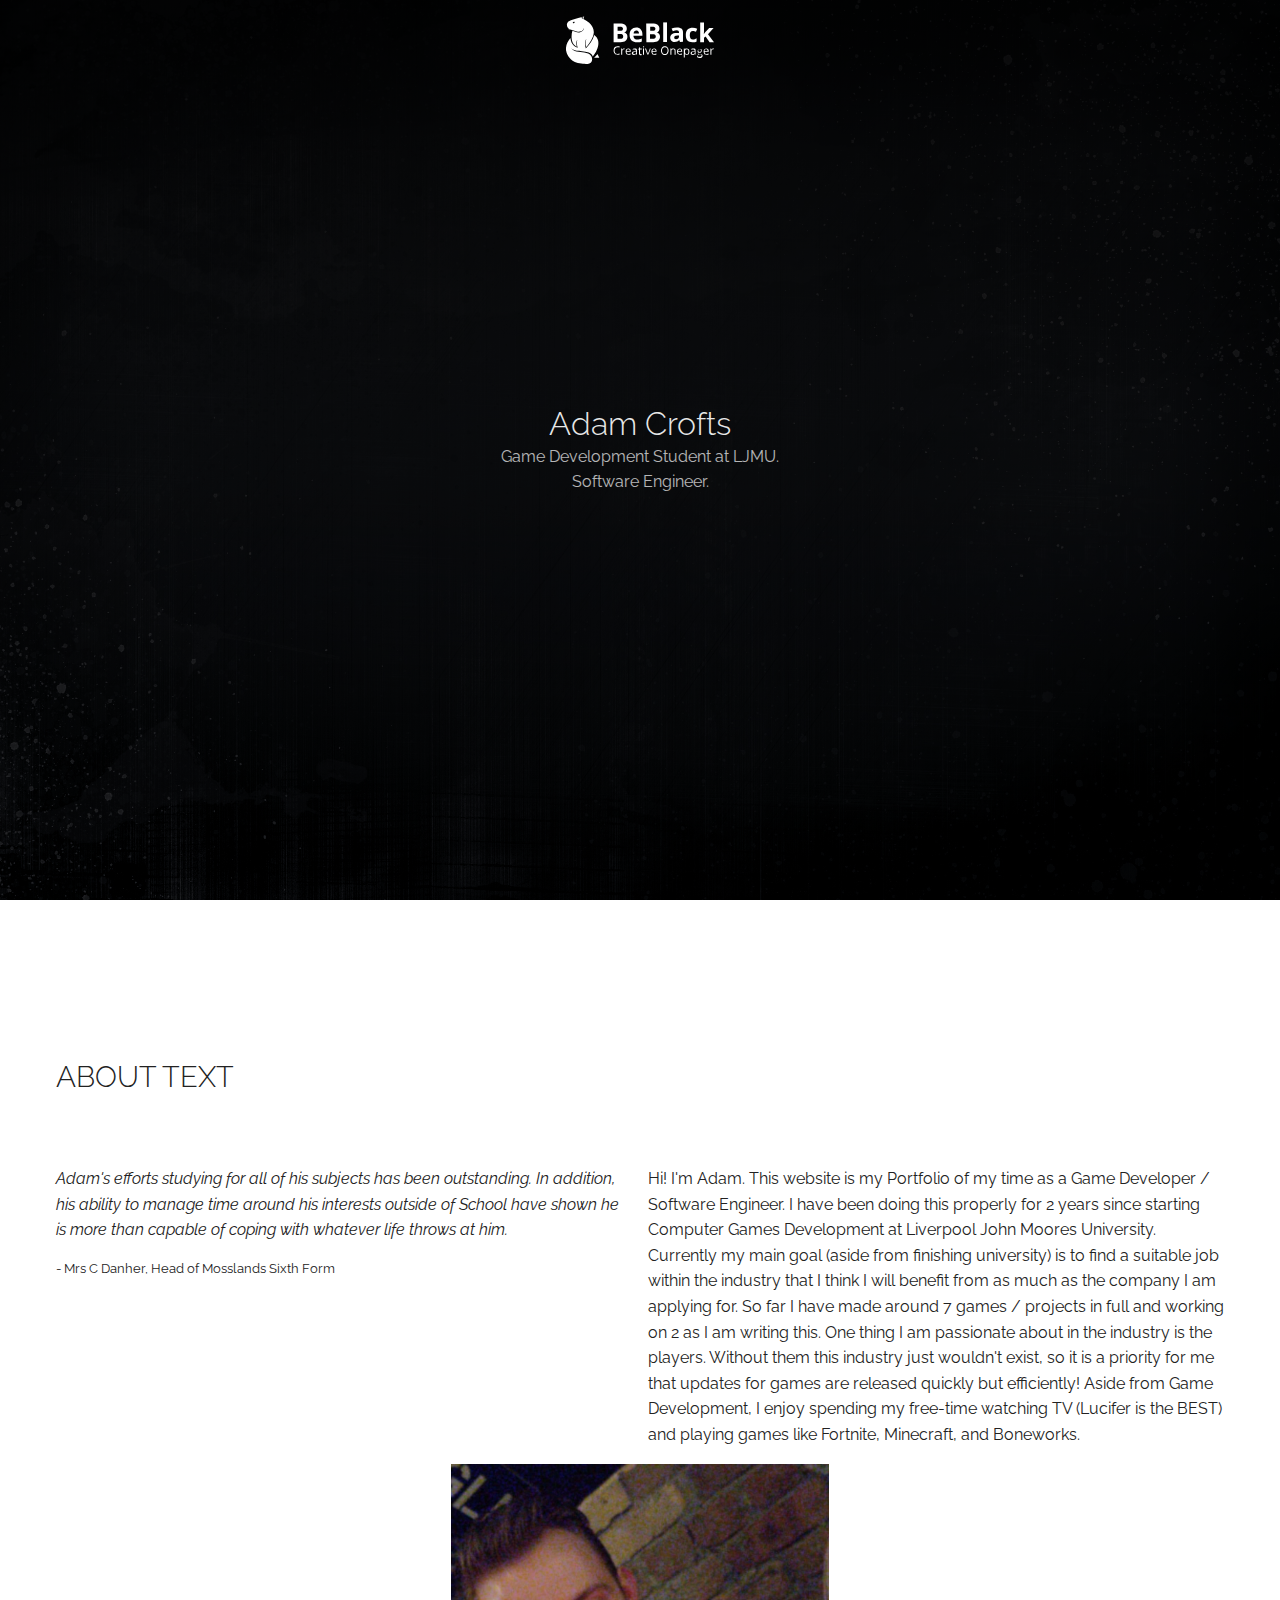
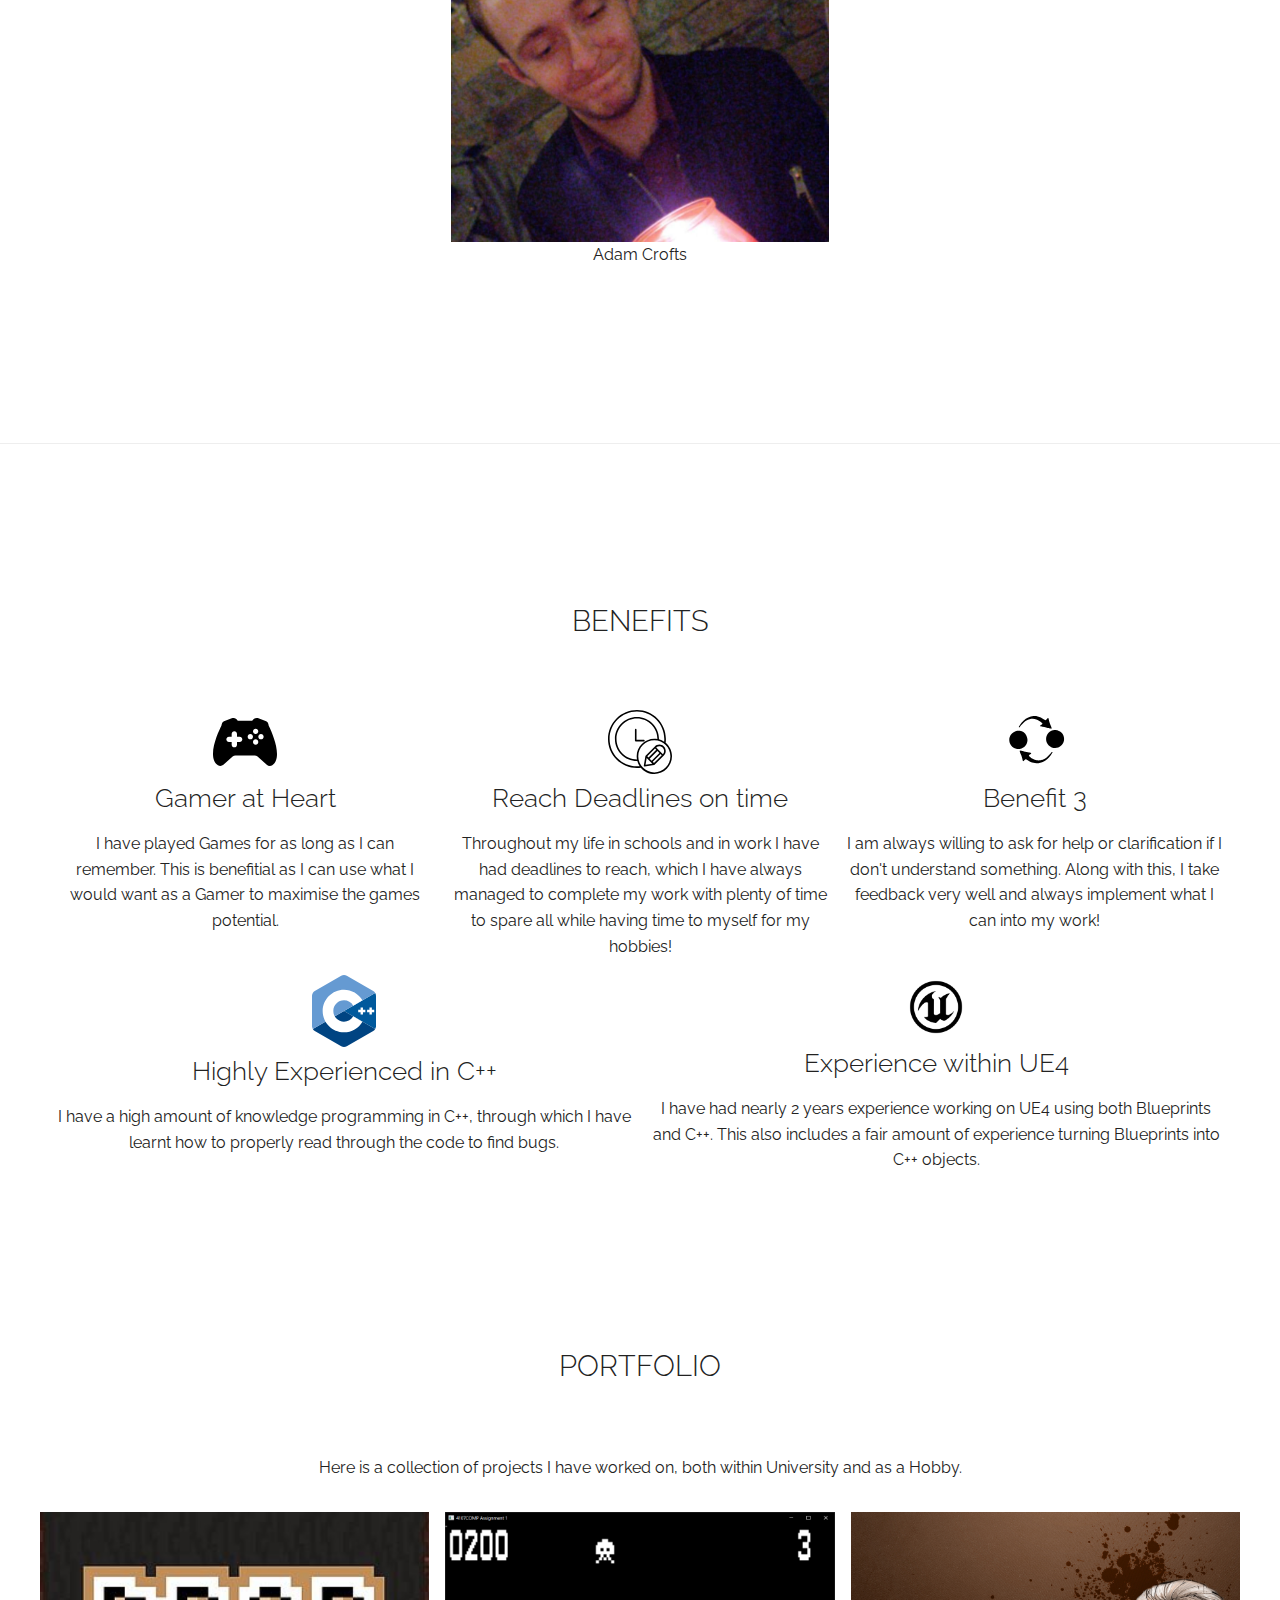
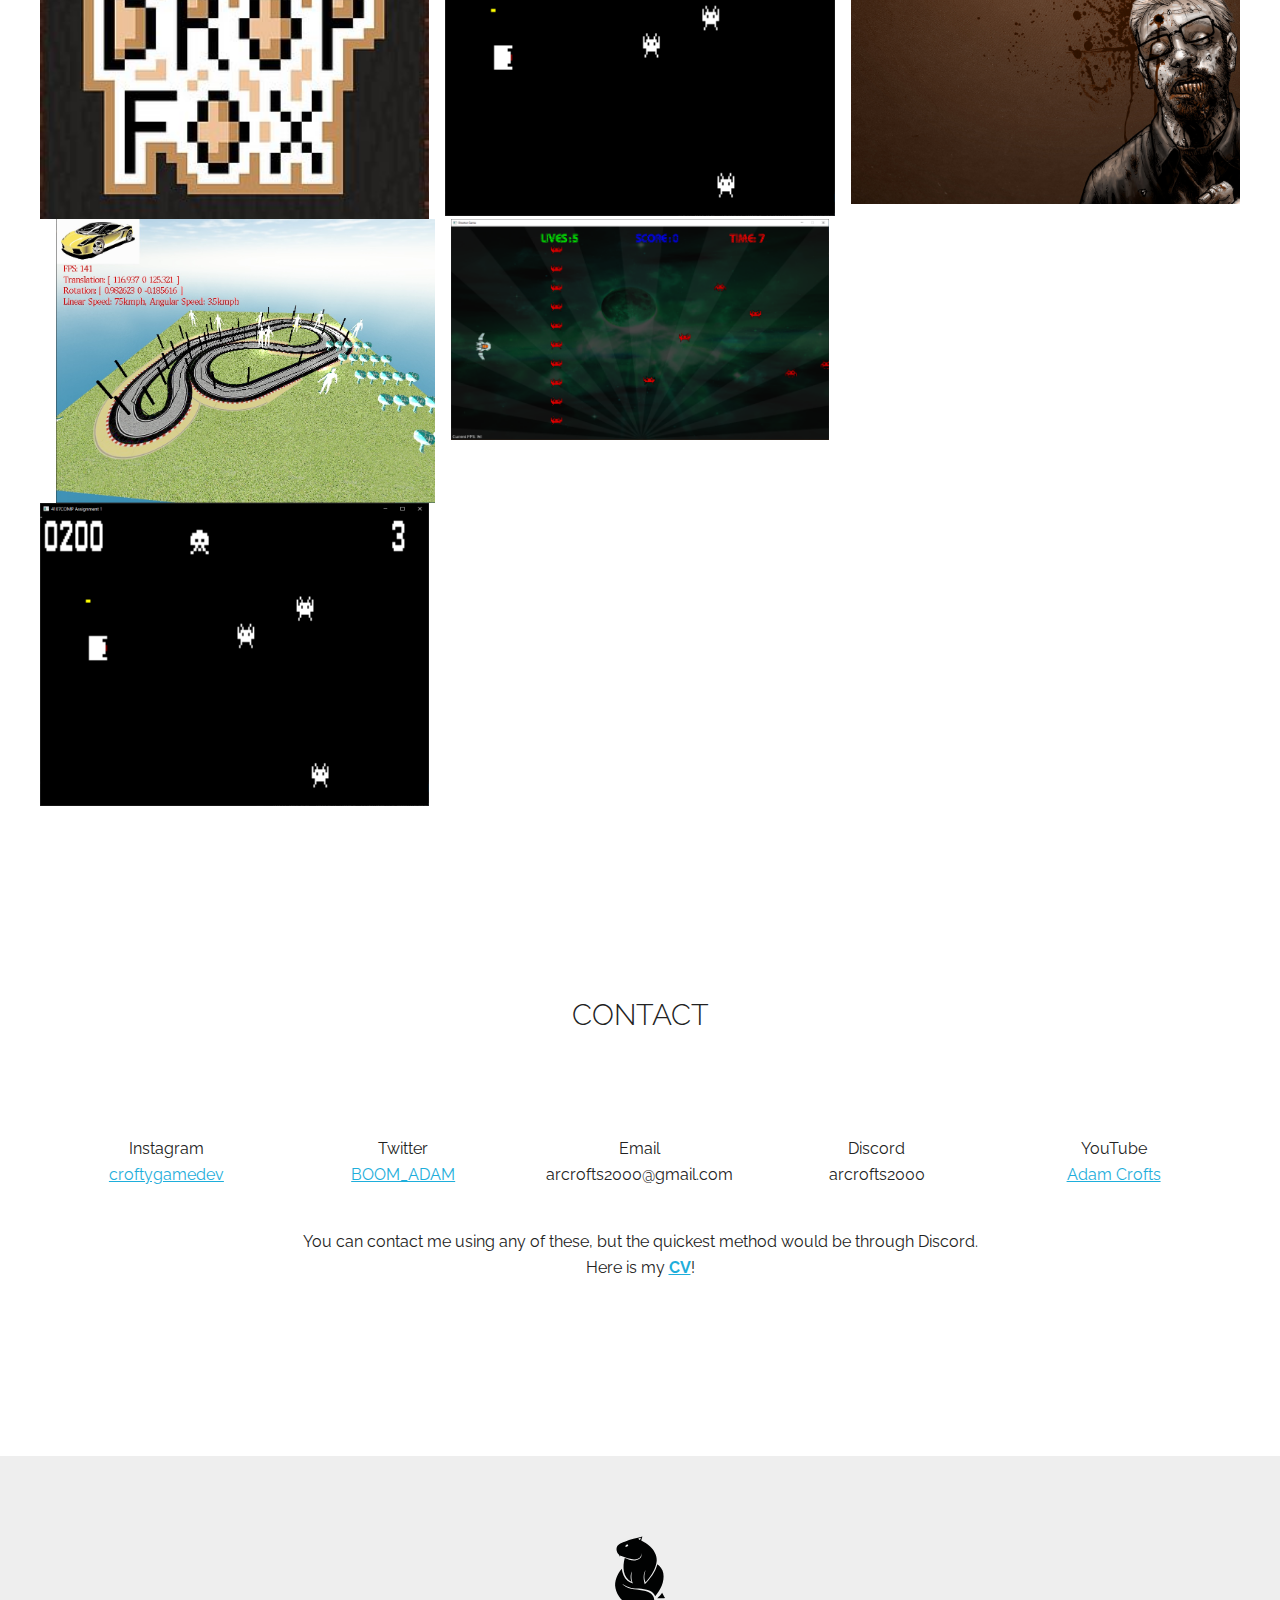
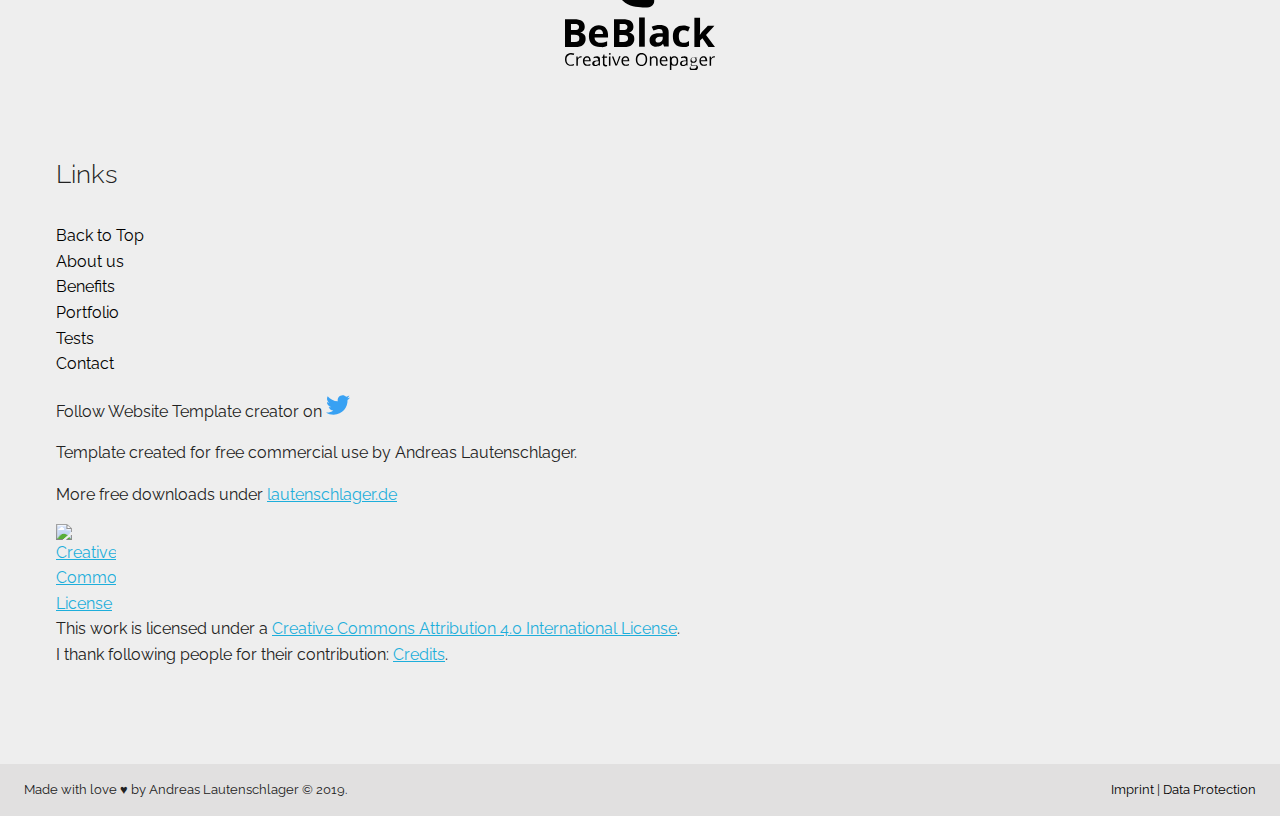
==== commit 2fd13a07: "Update index.html" ====
--- a/index.html
+++ b/index.html
@@ -352,12 +352,12 @@
                         </div>
                     </div>
                     <div class="row margin-bottom-small center-xs">
-                        <div class="col-md">Instagram<br/><a href="https://instagram.com/arcrofts2000">arcrofts2000</a></div>
+                        <div class="col-md">Instagram<br/><a href="https://instagram.com/croftygamedev">croftygamedev</a></div>
                         <div class="col-md">Twitter<br/><a href="https://twitter.com/boom_adam">BOOM_ADAM</a></div>
                         <div class="col-md">Email<br/>arcrofts2000@gmail.com</div>
-                        <div class="col-md">Discord<br/>arcrofts2000#2623</div>
+                        <div class="col-md">Discord<br/>arcrofts2000</div>
                         <div class="col-md">YouTube<br/><a href="https://www.youtube.com/channel/UC0IL0h1gcJDcYmL6SbnTLew">Adam Crofts</a></div>
-                        <p><br>You can contact me using any of these, but the quickest method would be through Discord.<br/>Here is my <b><a href="#">CV</a></b>!</p>
+                        <p><br>You can contact me using any of these, but the quickest method would be through Discord.<br/>Here is my <b><a href="https://docs.google.com/document/d/1wxj6cd0WxZy52ktE-t96etroJH11mvyE/edit?usp=sharing&ouid=104096371265654417635&rtpof=true&sd=true">CV</a></b>!</p>
                     </div>
                 </div>
             </section>
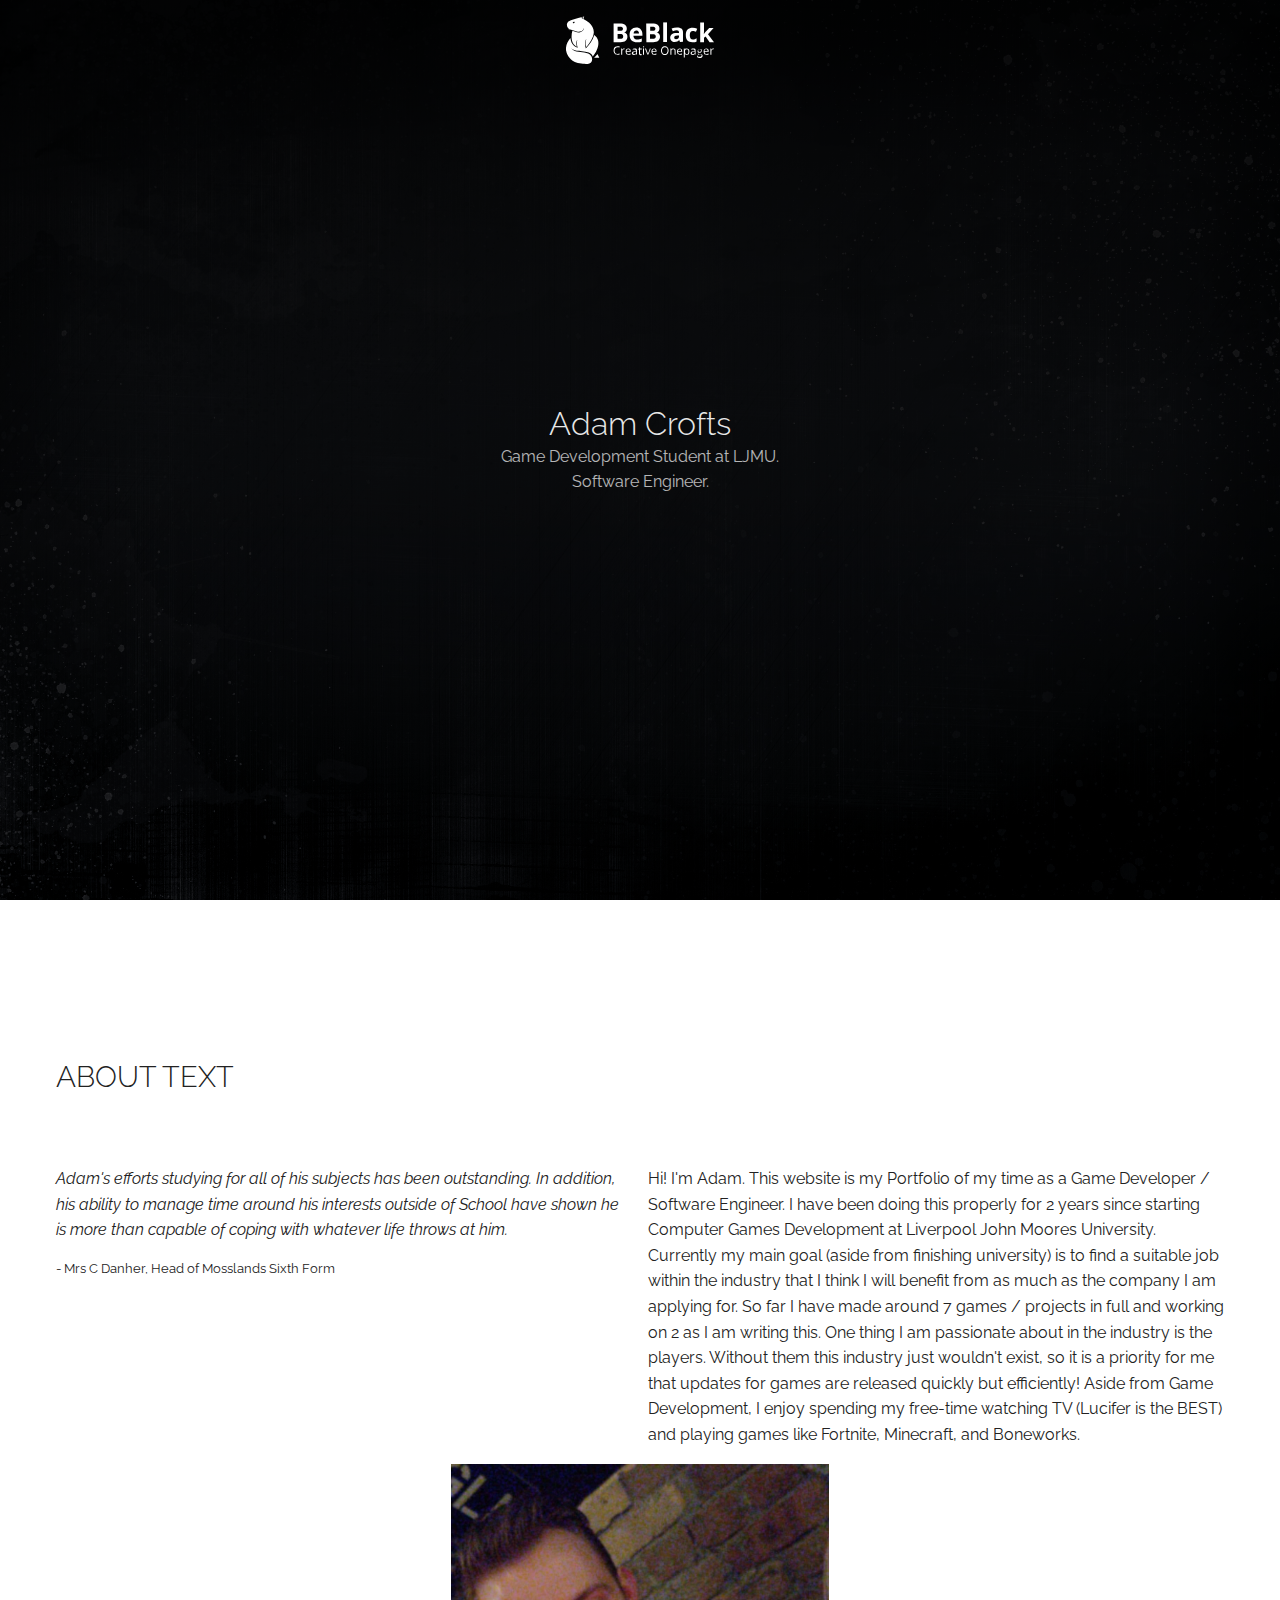
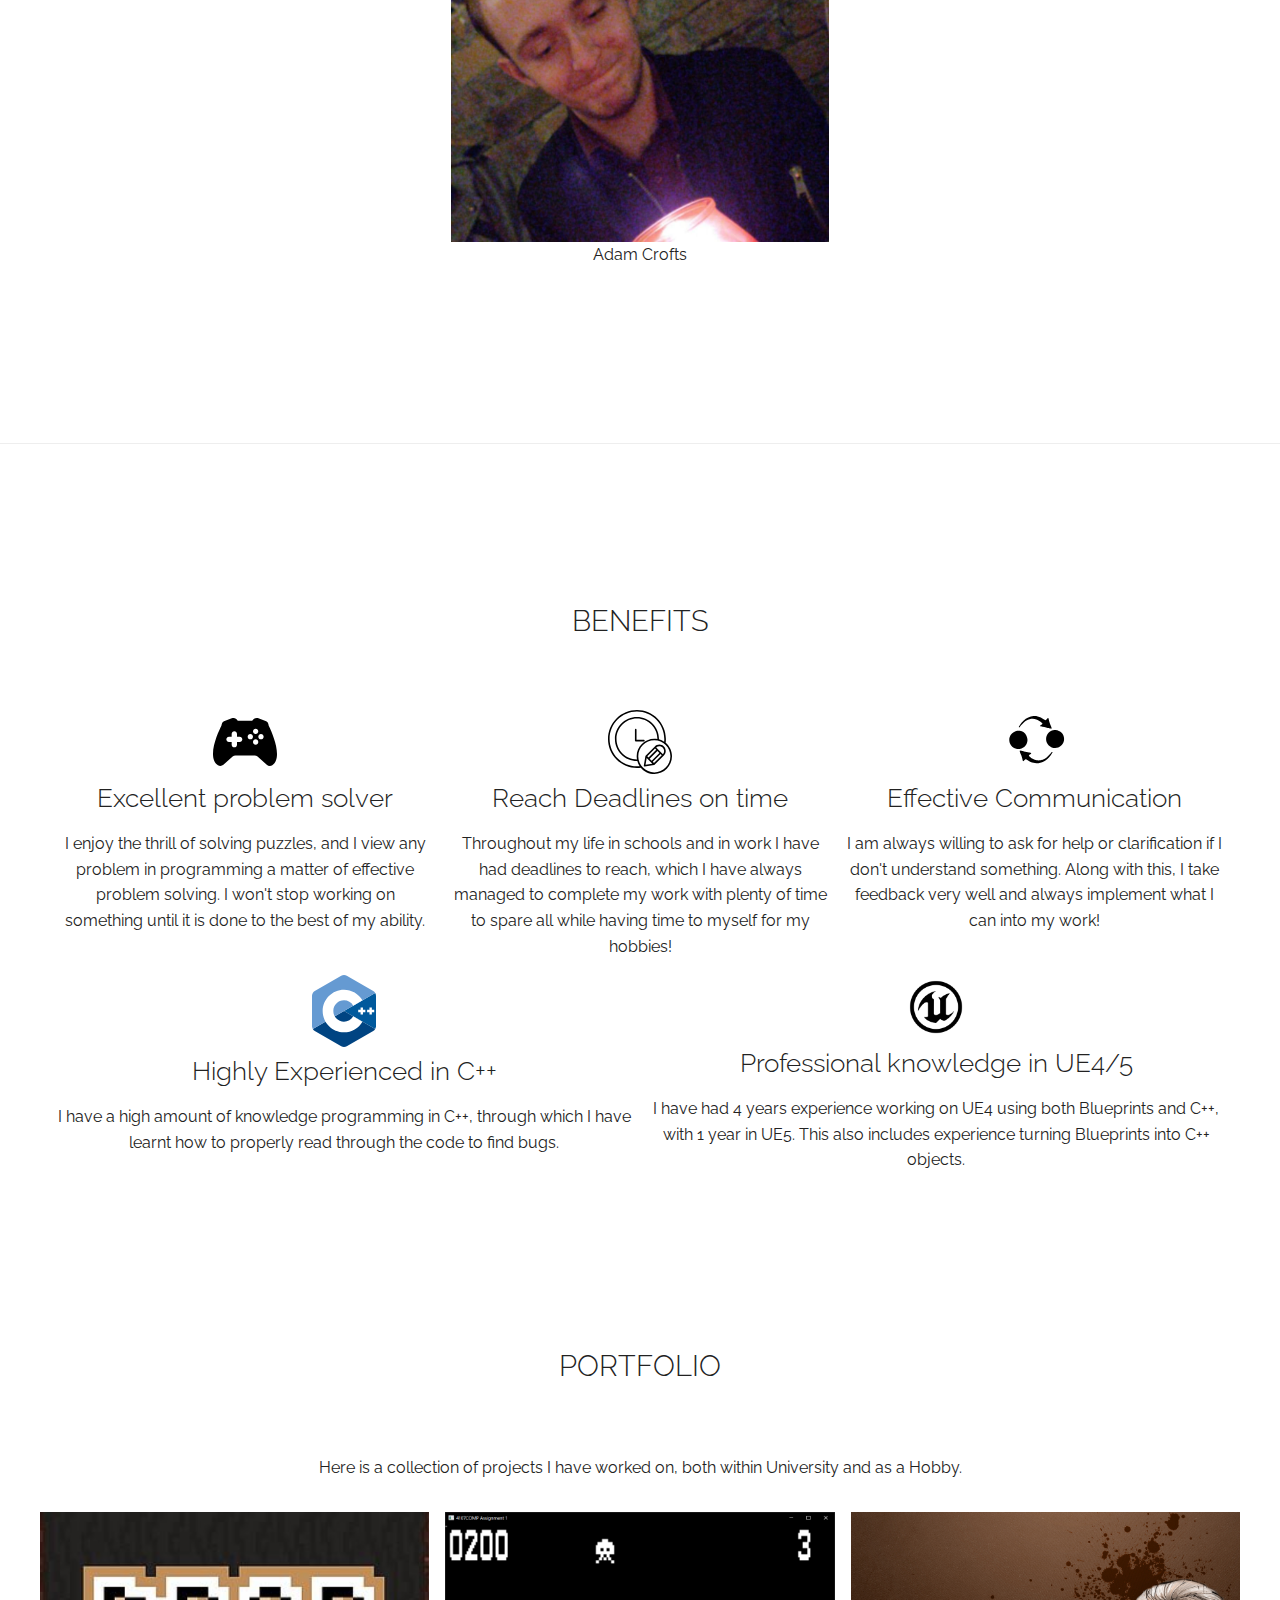
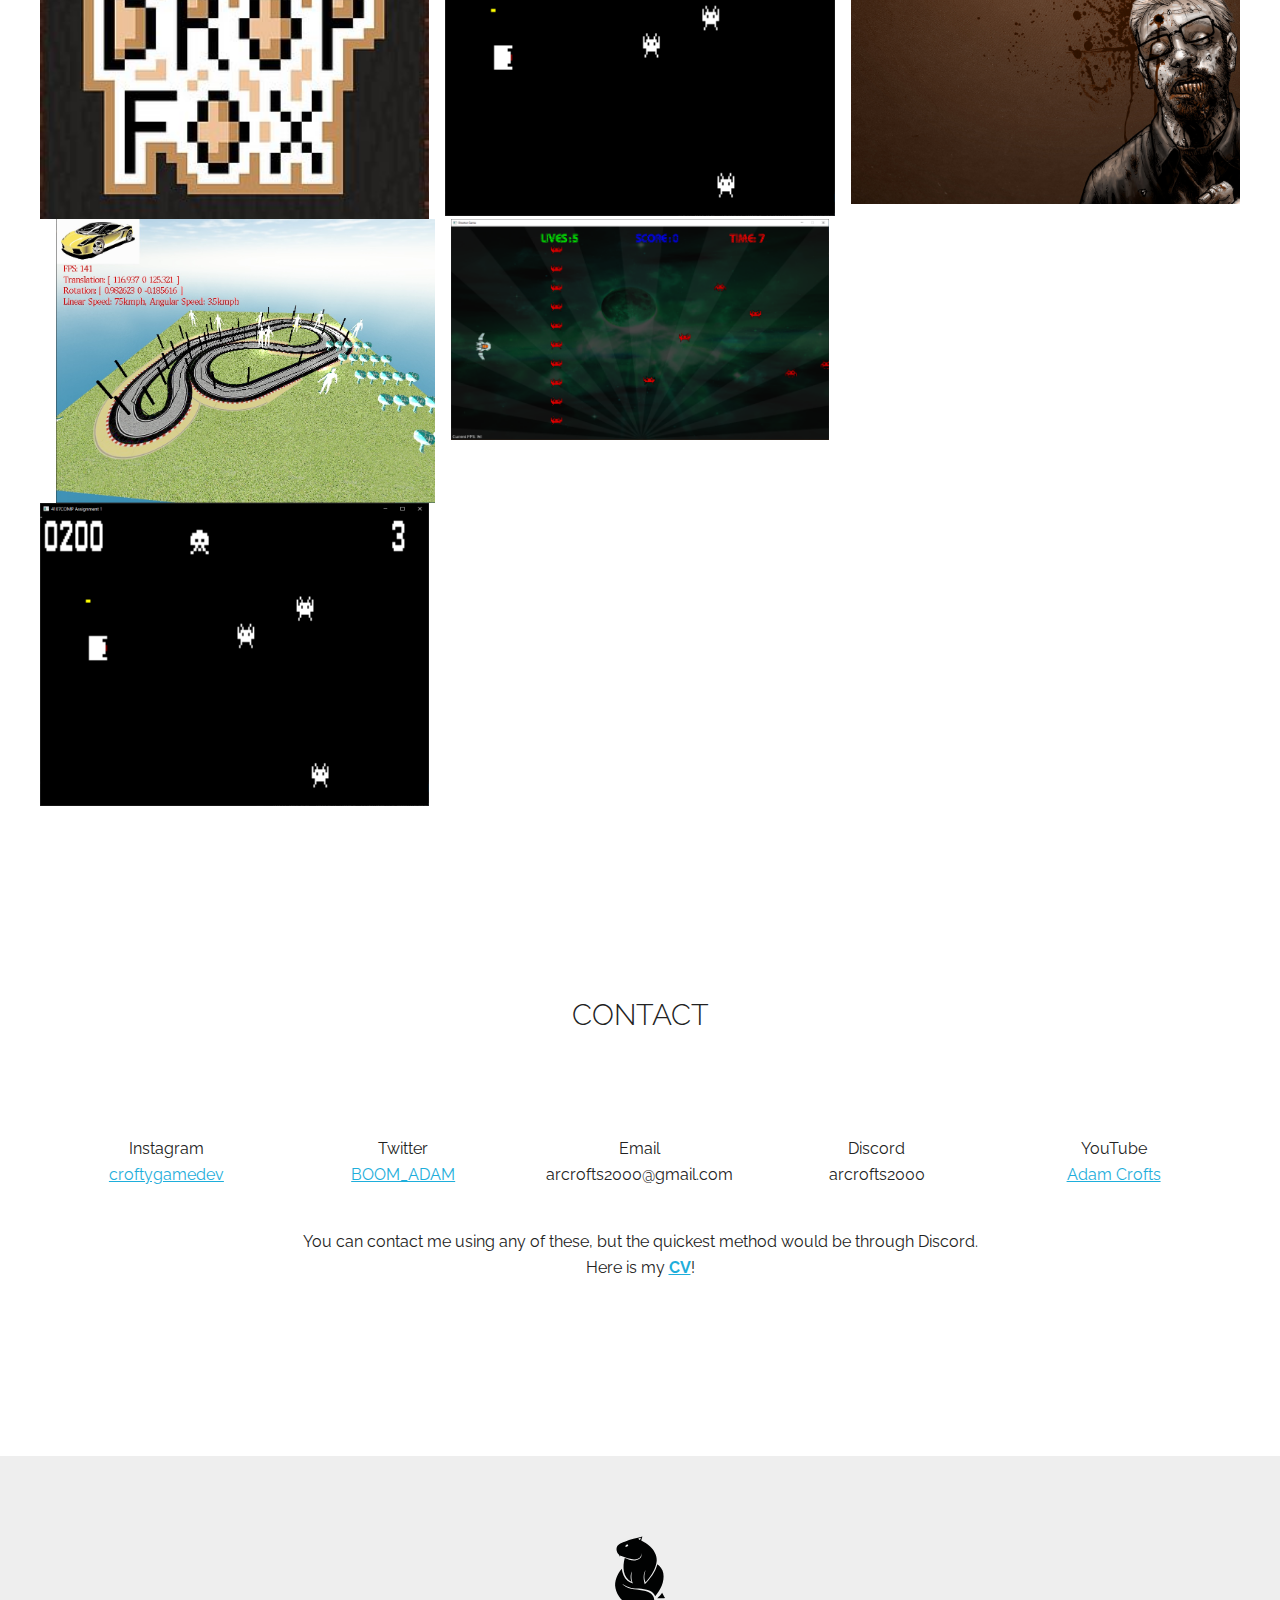
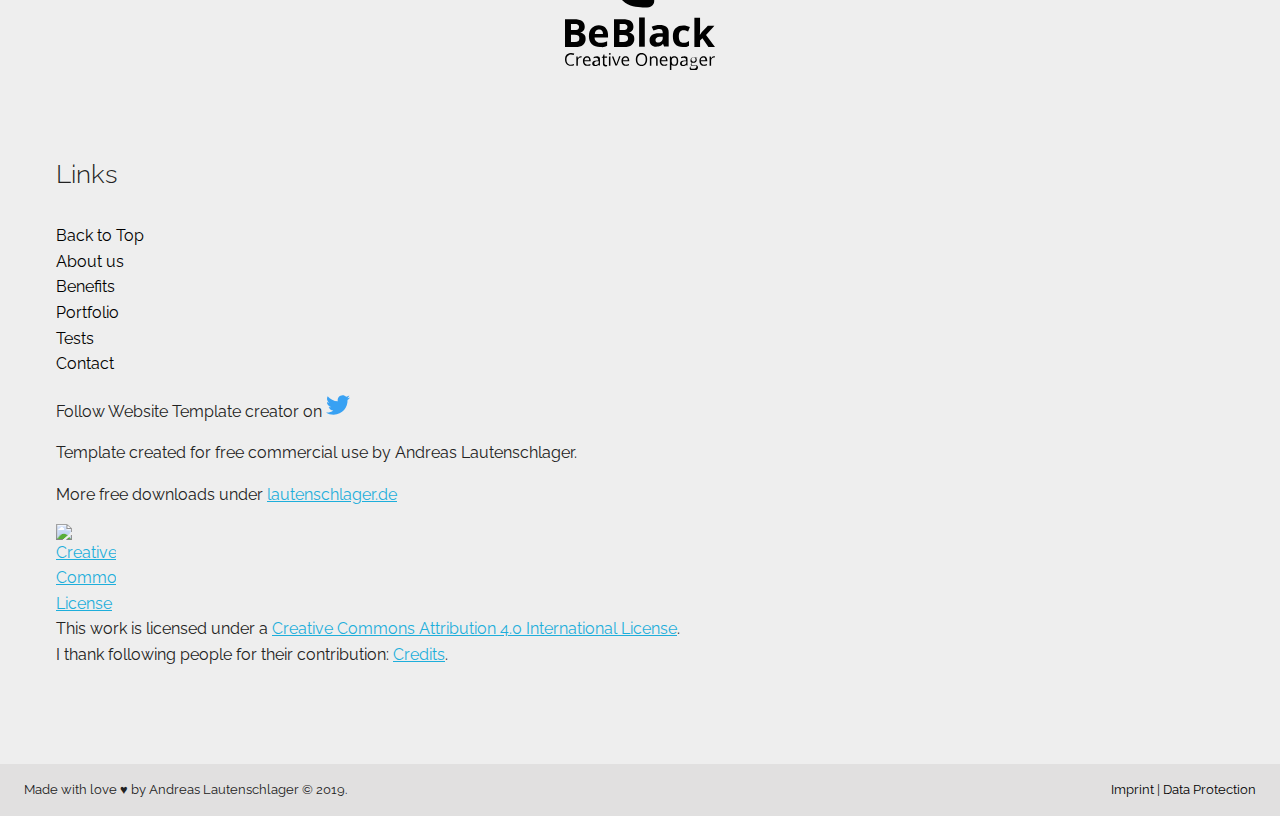
==== commit 065f3b93: "Update index.html" ====
--- a/index.html
+++ b/index.html
@@ -91,8 +91,8 @@
                     <div class="row margin-bottom-small center-xs">
                         <div class="col-md">
                             <img src="img/Controller.svg" class="icon ">
-                            <h3>Gamer at Heart</h3>
-                            <p>I have played Games for as long as I can remember. This is benefitial as I can use what I would want as a Gamer to maximise the games potential.</p>
+                            <h3>Excellent problem solver</h3>
+                            <p>I enjoy the thrill of solving puzzles, and I view any problem in programming a matter of effective problem solving. I won't stop working on something until it is done to the best of my ability.</p>
                         </div>
                         <div class="col-md">
                             <img src="img/pencil.svg" class="icon">
@@ -101,7 +101,7 @@
                         </div>
                         <div class="col-md">
                             <img src="img/feedback.svg" class="icon">
-                            <h3>Benefit 3</h3>
+                            <h3>Effective Communication</h3>
                             <p>I am always willing to ask for help or clarification if I don't understand something. Along with this, I take feedback very well and always implement what I can into my work! </p>
                         </div>
                     </div>
@@ -113,8 +113,8 @@
                         </div>
                         <div class="col-md">
                             <img src="img/ue4_icon.jpg" class="icon">
-                            <h3>Experience within UE4</h3>
-                            <p>I have had nearly 2 years experience working on UE4 using both Blueprints and C++. This also includes a fair amount of experience turning Blueprints into C++ objects.</p>
+                            <h3>Professional knowledge in UE4/5</h3>
+                            <p>I have had 4 years experience working on UE4 using both Blueprints and C++, with 1 year in UE5. This also includes experience turning Blueprints into C++ objects.</p>
                         </div>
                     </div>
                 </div>
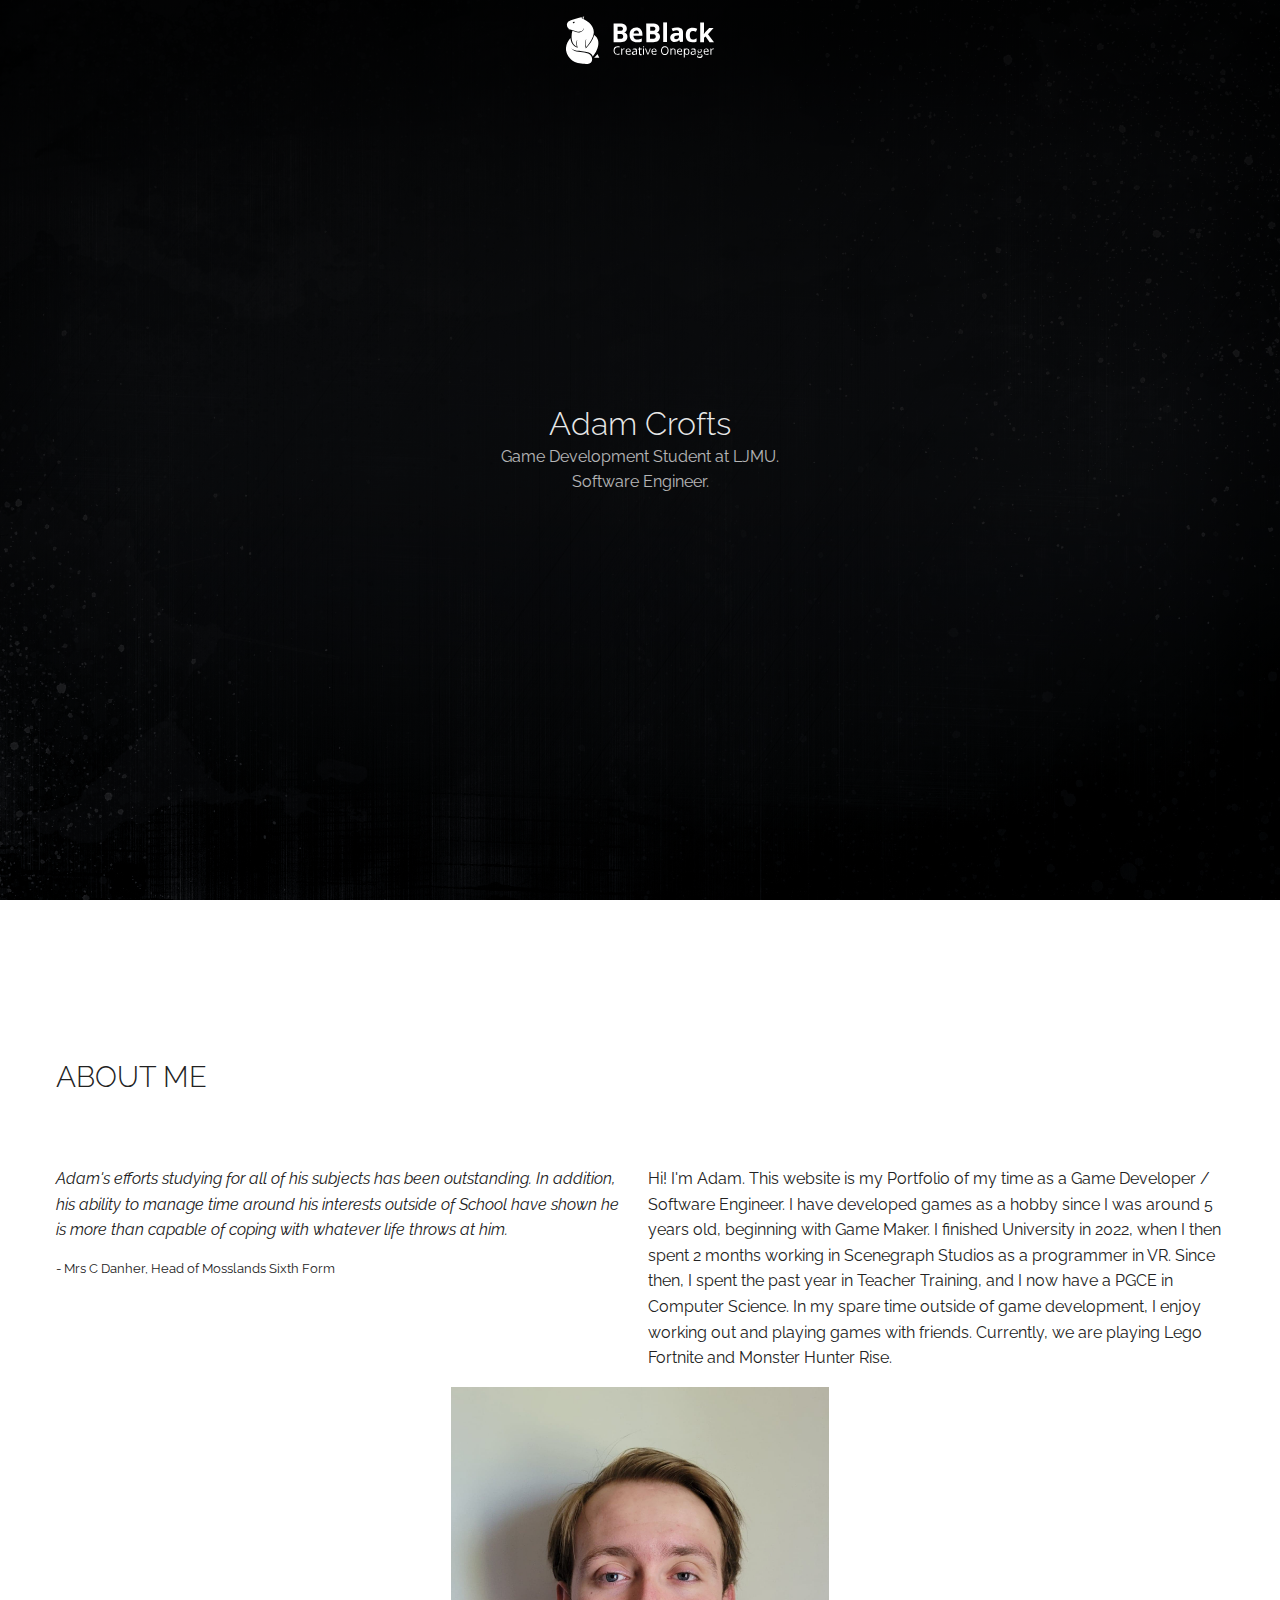
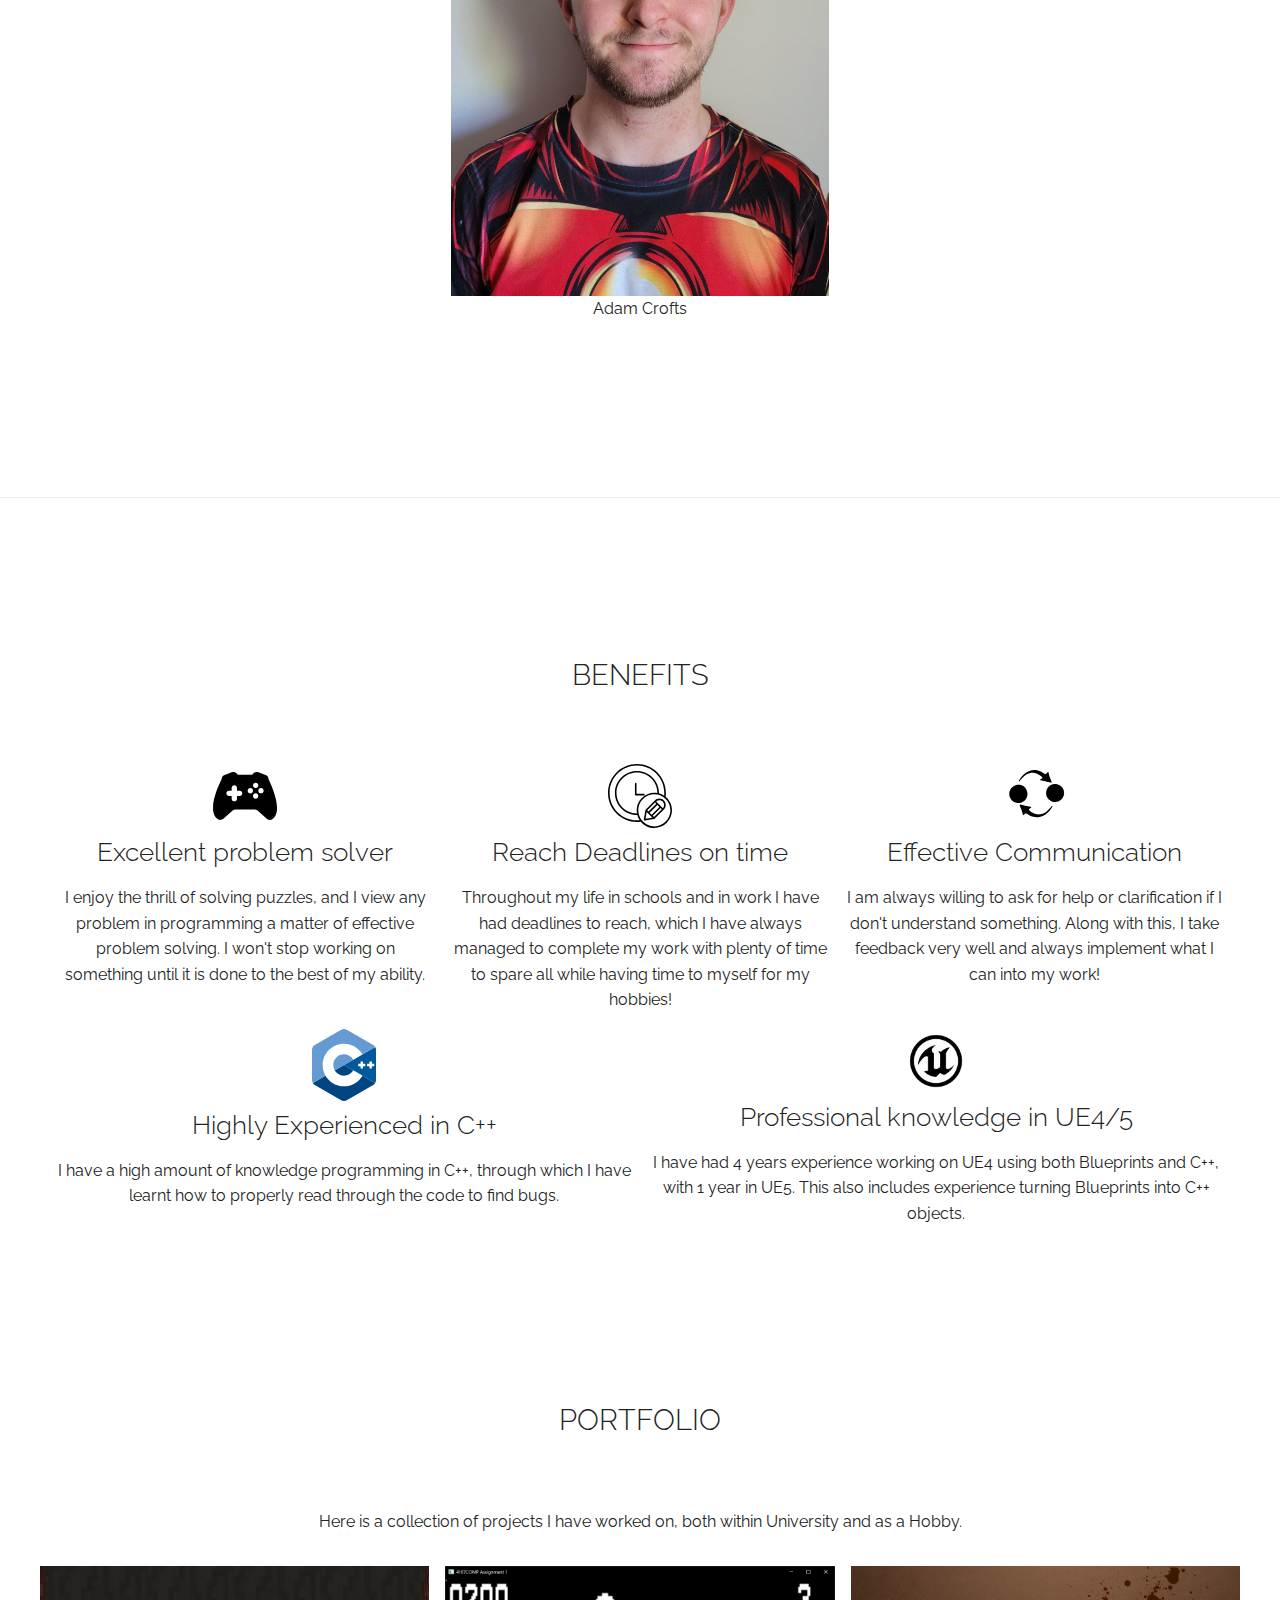
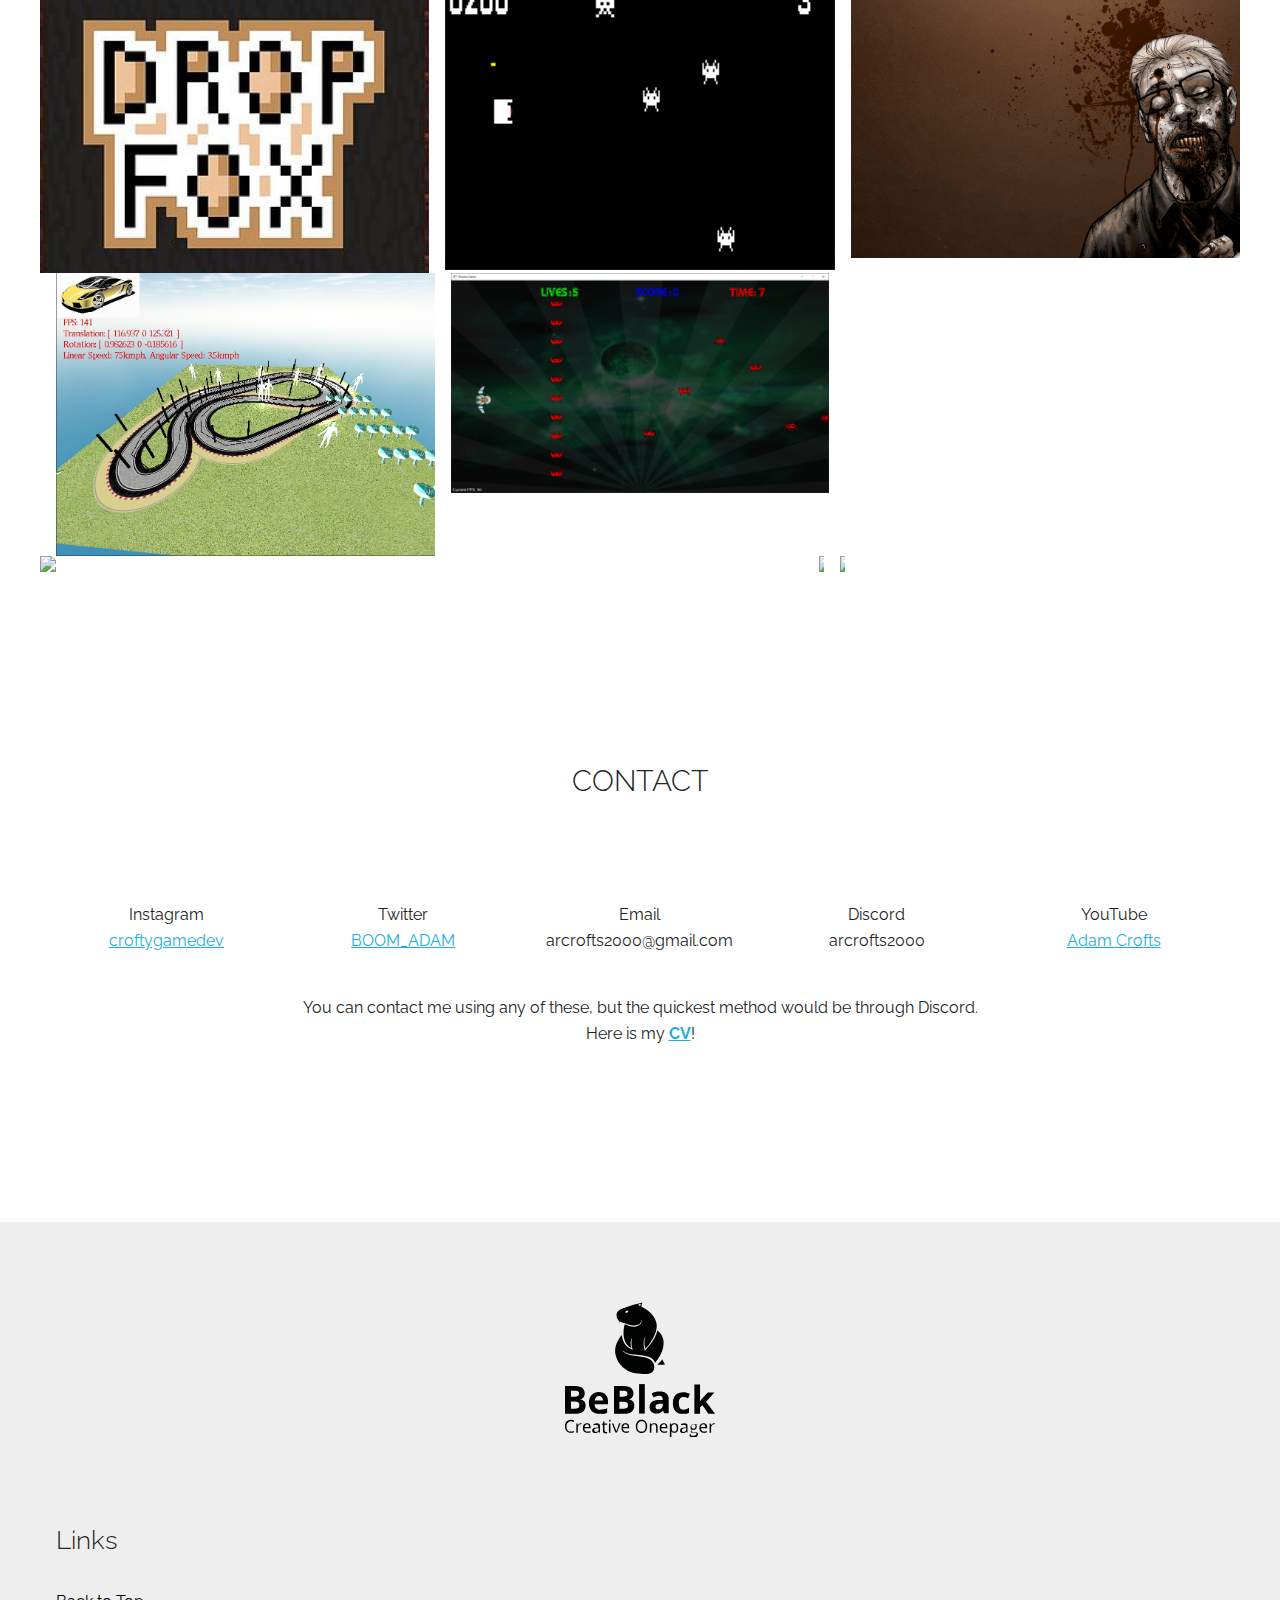
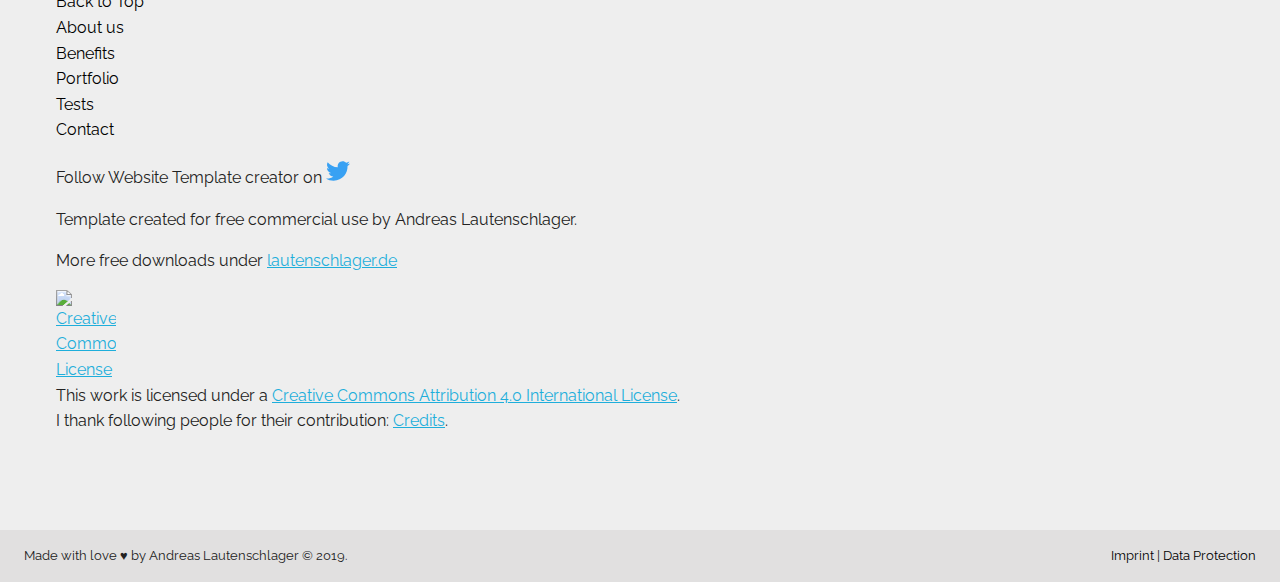
==== commit 936afb06: "Update index.html" ====
--- a/index.html
+++ b/index.html
@@ -40,7 +40,7 @@
                 <div class="container">
                     <div class="row">
                         <div class="col-md">
-                            <h2 class="section-title">About text</h2>
+                            <h2 class="section-title">About Me</h2>
                         </div>
                     </div>
                     <div class="row margin-bottom ">
@@ -49,7 +49,7 @@
                             <p class="author">- Mrs C Danher, Head of Mosslands Sixth Form</p>
                         </div>
                         <div class="col-md">
-                            <p>Hi! I'm Adam. This website is my Portfolio of my time as a Game Developer / Software Engineer. I have been doing this properly for 2 years since starting Computer Games Development at Liverpool John Moores University. Currently my main goal (aside from finishing university) is to find a suitable job within the industry that I think I will benefit from as much as the company I am applying for. So far I have made around 7 games / projects in full and working on 2 as I am writing this. One thing I am passionate about in the industry is the players. Without them this industry just wouldn't exist, so it is a priority for me that updates for games are released quickly but efficiently! Aside from Game Development, I enjoy spending my free-time watching TV (Lucifer is the BEST) and playing games like Fortnite, Minecraft, and Boneworks.</p>
+                            <p>Hi! I'm Adam. This website is my Portfolio of my time as a Game Developer / Software Engineer. I have developed games as a hobby since I was around 5 years old, beginning with Game Maker. I finished University in 2022, when I then spent 2 months working in Scenegraph Studios as a programmer in VR. Since then, I spent the past year in Teacher Training, and I now have a PGCE in Computer Science. In my spare time outside of game development, I enjoy working out and playing games with friends. Currently, we are playing Lego Fortnite and Monster Hunter Rise.</p>
                         </div>
                     </div>
                     <div class="row team center-xs">
@@ -171,7 +171,6 @@
                         </div>
 
                     <div class="row margin-bottom-small">
-                       
                         <div class="col-md-4">
                             <div class="hover-outer-box">
                                 <img src="img/Projects/Hieroglyph.jpg">
@@ -199,32 +198,42 @@
                     </div>
                     <div class="col-md-4">
                             <div class="hover-outer-box">
-                                <img src="img/Projects/ASCII.jpg">
-                                <div class="hover-inner-box">
-                                    <div class="hover-content">
-                                        <h3>ASCII Invaders</h3>
-                                        <p>Created in my first year of Uni, in which we were given a proprietary university game engine and told to create Space Invaders but sideways. In this project, one of my favourite features I implemented was a boss fight every 5 rounds using a Modulo function to check if the Level is a multiple of 5. The boss was just a scaled up variant of the Player character that moves up and down the screen while firing bullets in 8 different directions every 2 seconds. This I feel is a very difficult challenge for the Player, so makes it all the more satisfying when you manage to beat it! Programmed in C++</p>
-                                        <a href="https://arcrofts2000.itch.io/ascii-invaders"><button class="light">Play it here!</button></a>
-                                    </div>
-                                </div>
-                            </div>
-                        </div>
-
-                    <!----
+                                <img src="img/Projects/Platformer.png">
+                                <div class="hover-inner-box">
+                                    <div class="hover-content">
+                                        <h3>Character Switching Platformer</h3>
+                                        <p>As part of my final year in University, I wanted to create a Puzzle Platformer. I decided to base this off the Skylanders series, as I like the idea of using characters like a “lives” system and I have always wanted a remaster of the games where you don’t need all the toys. My main focus was on Level Design, as Platformer games usually have intricately designed worlds through which there are many hidden things for the players to find. </p>
+                                        <a href="https://www.youtube.com/watch?v=DMh4fpRXPiY"><button class="light">Watch it in action!</button></a>
+                                    </div>
+                                </div>
+                            </div>
+                        </div>
+
                     <div class="row margin-bottom-small">
                         <div class="col-md-4">
                             <div class="hover-outer-box">
-                                <img src="img/Projects/AI.jpg">
-                                <div class="hover-inner-box">
-                                    <div class="hover-content">
-                                        <h3>UE4 - AI Pathfinding (WIP)</h3>
-                                        <p>In this current semester, I need to make a couple of different levels in UE4 which consist of different types of AI Pathfinding. THIS PROJECT IS STILL IN DEVELOPMENT.</p>
-                                        <p><b>Not available Yet, WIP!</b></p>
-                                    </div>
-                                </div>
-                            </div>
-                        </div>
-                        ---->
+                                <img src="img/Projects/Extinguisher.png">
+                                <div class="hover-inner-box">
+                                    <div class="hover-content">
+                                        <h3>Fire Extinguisher Training</h3>
+                                        <p>Working in Scenegraph Studios, I began the development of a Fire Extinguisher simulation to train people on how to use a Fire Extinguisher. Using assets from the Marketplace, I created some training maps to show a variety of situations. Also implemented a “game mode” where you had to put out fires as quickly as possible. Created using the Advanced VR Framework by HumanCodeable.</p>
+                                        <p><b>Unavailable to download</b></p>
+                                    </div>
+                                </div>
+                            </div>
+                        </div>
+                        <div class="col-md-4">
+                            <div class="hover-outer-box">
+                                <img src="img/Projects/Lunar.png">
+                                <div class="hover-inner-box">
+                                    <div class="hover-content">
+                                        <h3>Lunar Legacy</h3>
+                                        <p>Lunar Legacy is currently a Work in Progress. Initially designed for a Game Jam, my friend and I ultimately decided we would like to make this in full and take our time.</p>
+                                        <p><b>Est. Summer 2024</b></p>
+                                    </div>
+                                </div>
+                            </div>
+                        </div>
                         <!----
                         <div class="col-md-4">
                             <div class="hover-outer-box">
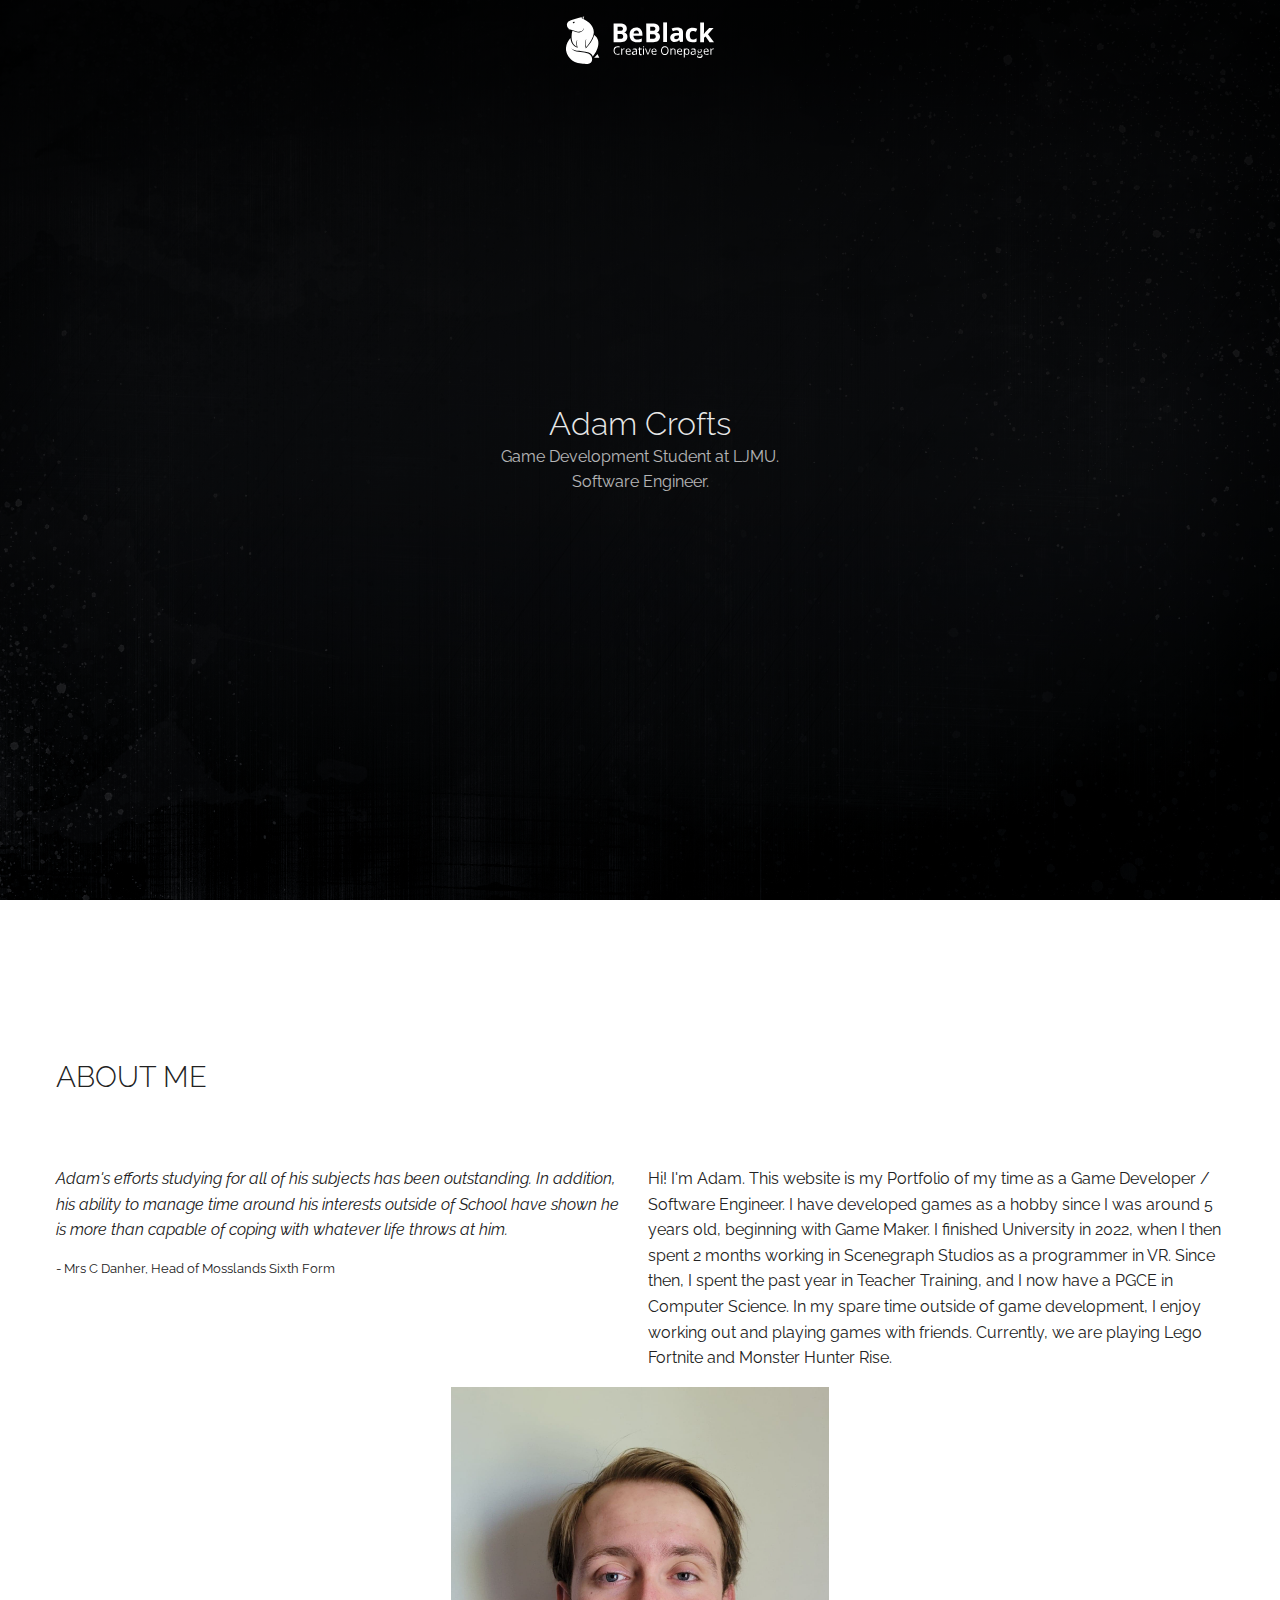
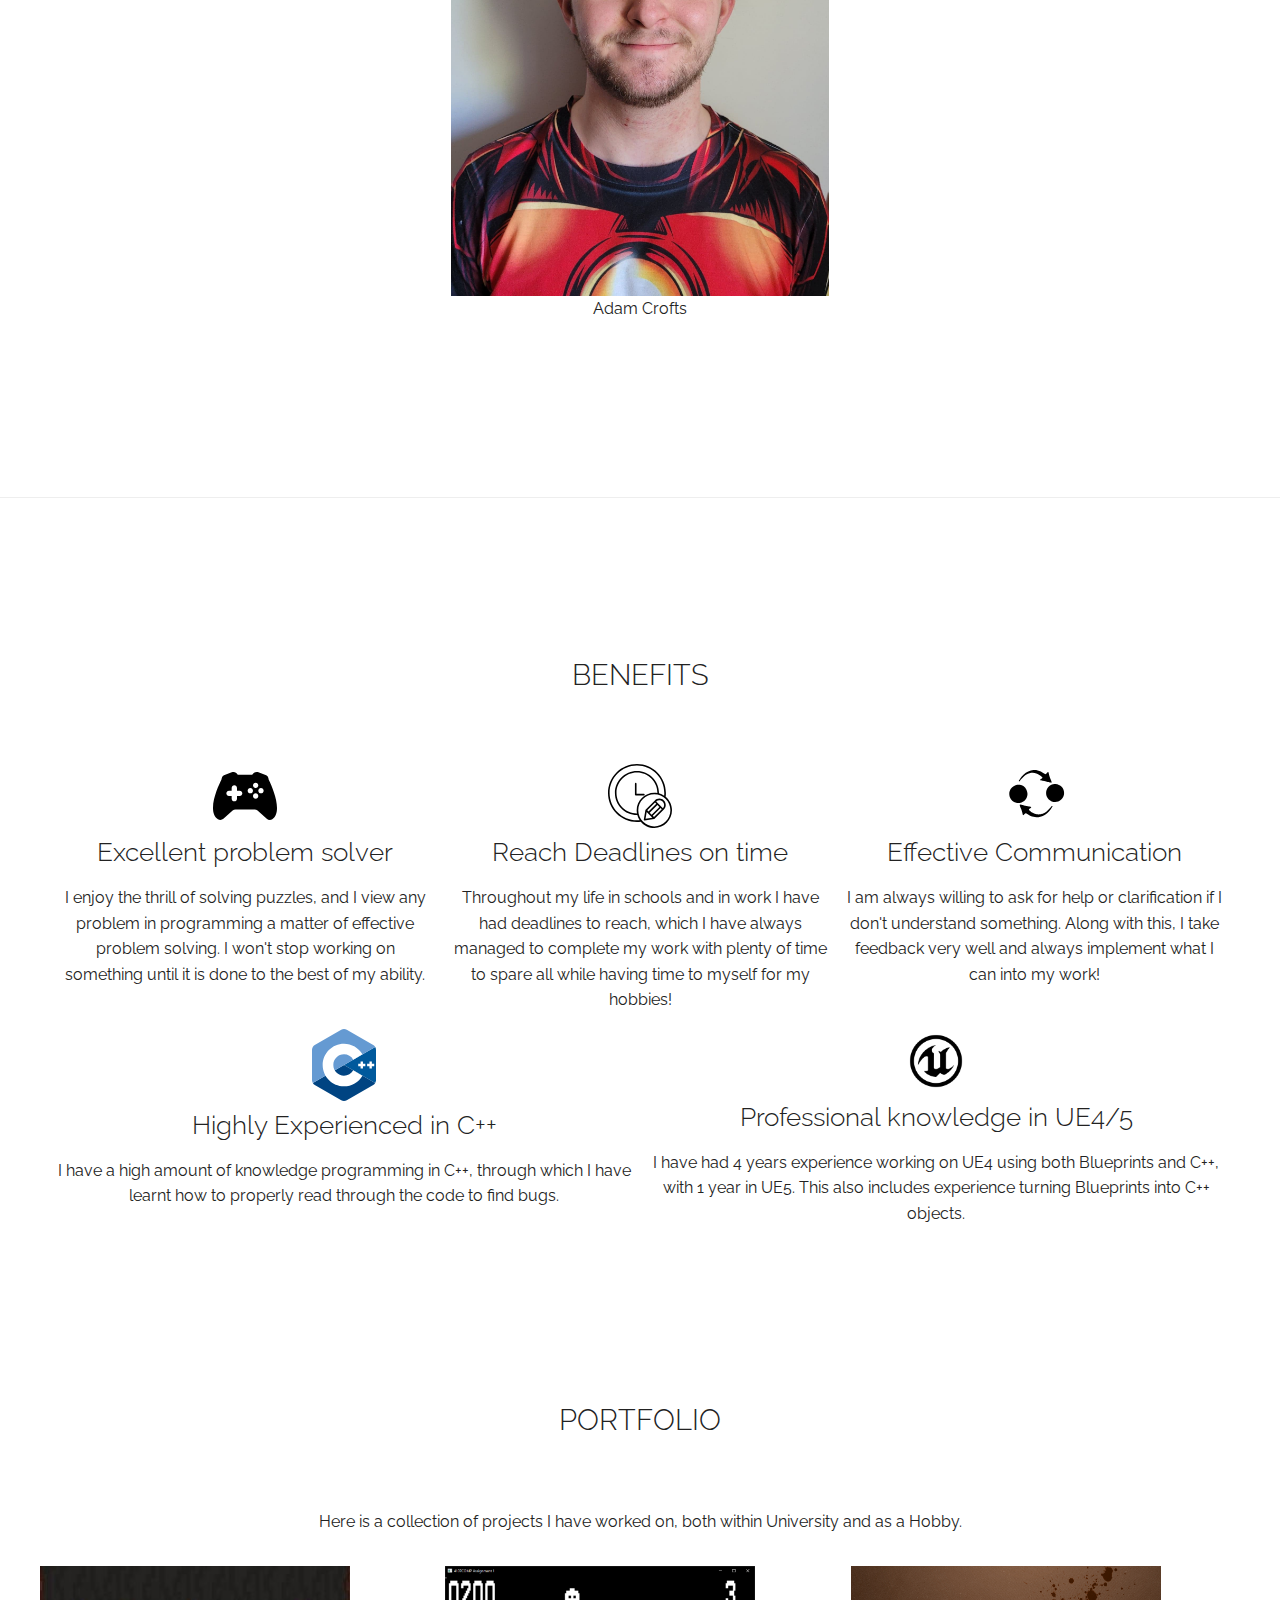
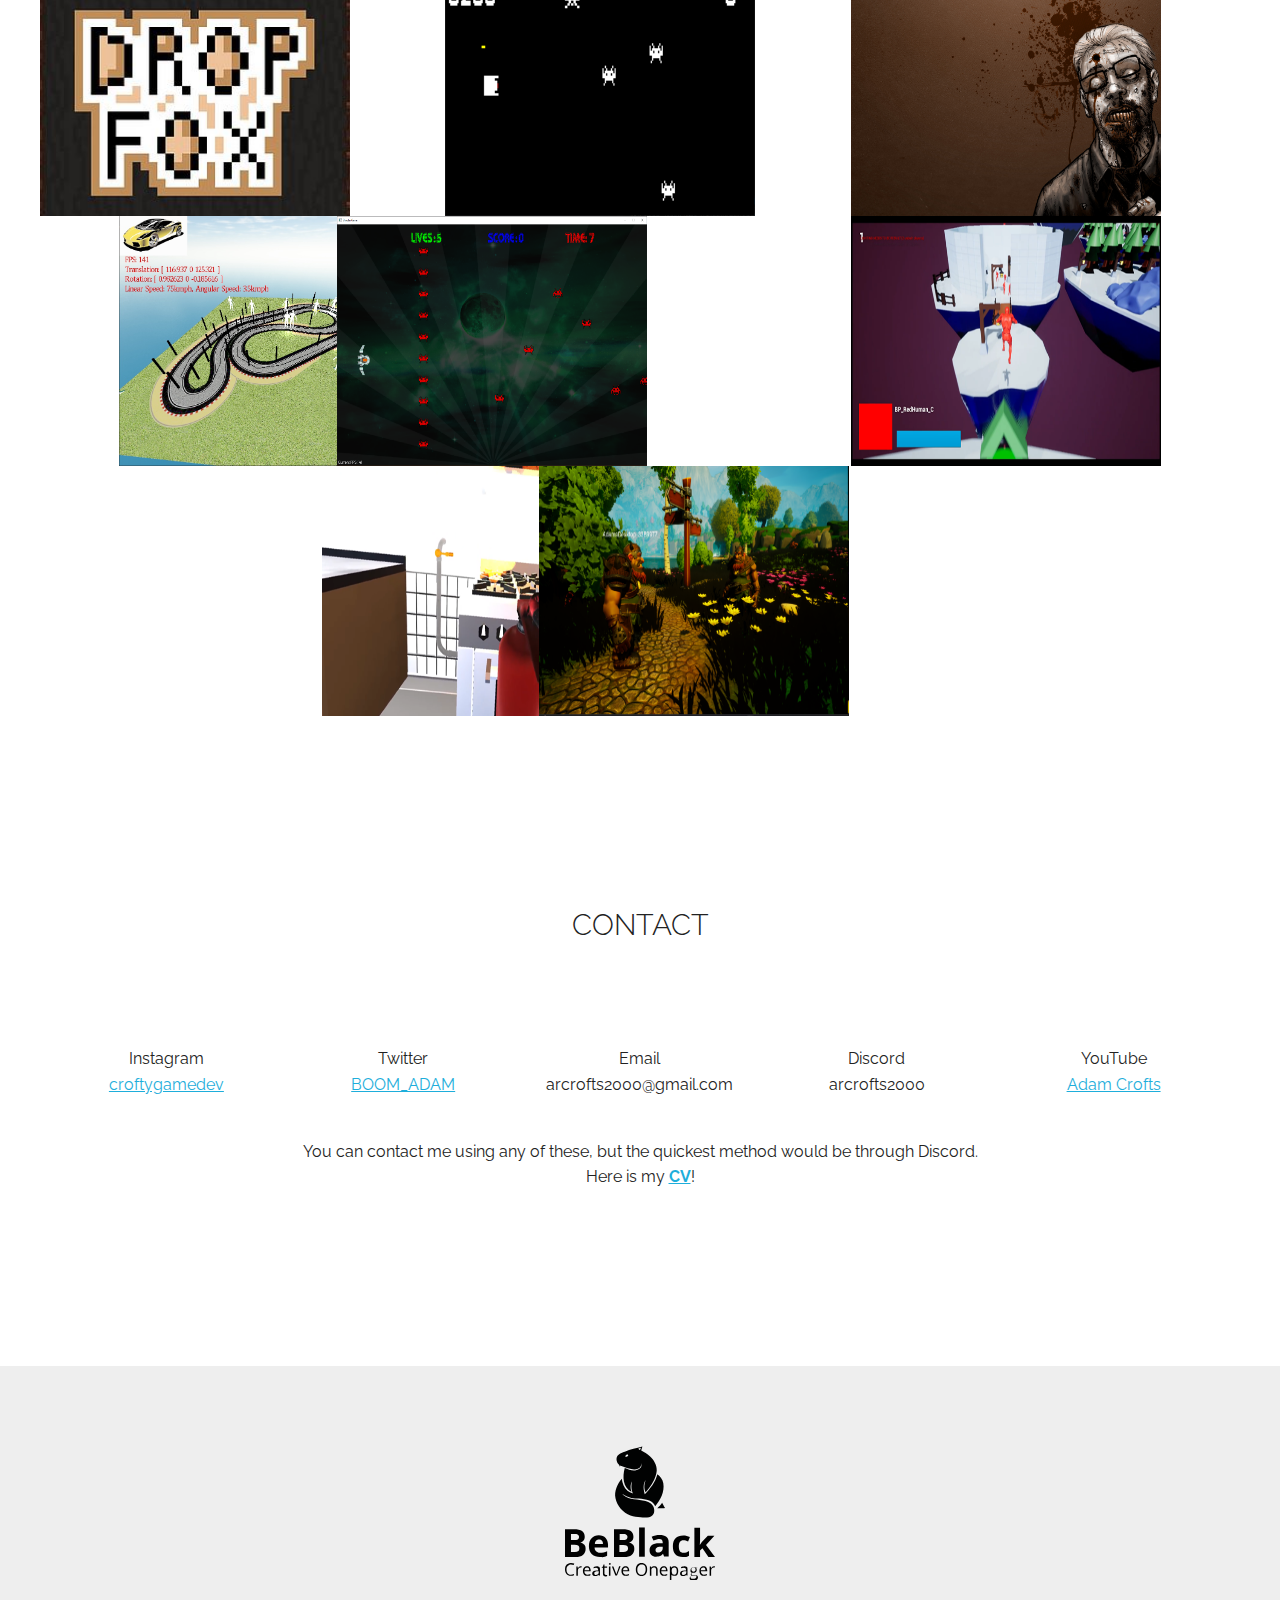
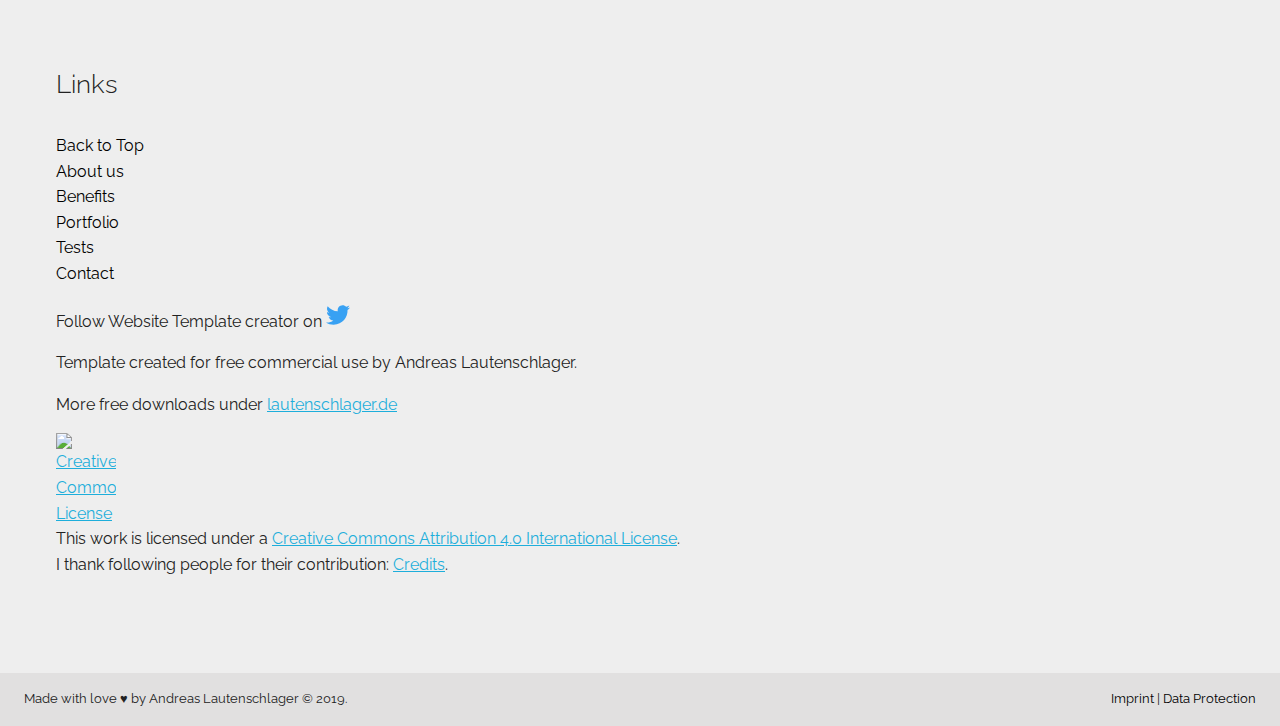
==== commit bdad4a1d: "Update index.html" ====
--- a/index.html
+++ b/index.html
@@ -135,7 +135,7 @@
                     <div class="row margin-bottom-small">
                         <div class="col-md-4">
                             <div class="hover-outer-box">
-                                <img src="img/Projects/DropFox.jpg">
+                                <img src="img/Projects/DropFox.jpg" style="width:310px; height:250px;">
                                 <div class="hover-inner-box">
                                     <div class="hover-content">
                                         <h3>Drop Fox</h3>
@@ -147,7 +147,7 @@
                         </div>
                         <div class="col-md-4">
                             <div class="hover-outer-box">
-                                <img src="img/Projects/ASCII.jpg">
+                                <img src="img/Projects/ASCII.jpg" style="width:310px; height:250px;">
                                 <div class="hover-inner-box">
                                     <div class="hover-content">
                                         <h3>ASCII Invaders</h3>
@@ -159,7 +159,7 @@
                         </div>
                          <div class="col-md-4">
                             <div class="hover-outer-box">
-                                <img src="img/Projects/Zombies.jpg">
+                                <img src="img/Projects/Zombies.jpg" style="width:310px; height:250px;">
                                 <div class="hover-inner-box">
                                     <div class="hover-content">
                                         <h3>C++ Zombies Game</h3>
@@ -173,7 +173,7 @@
                     <div class="row margin-bottom-small">
                         <div class="col-md-4">
                             <div class="hover-outer-box">
-                                <img src="img/Projects/Hieroglyph.jpg">
+                                <img src="img/Projects/Hieroglyph.jpg" style="width:310px; height:250px;">
                                 <div class="hover-inner-box">
                                     <div class="hover-content">
                                         <h3>C++ Hieroglyph - Procedural Animation</h3>
@@ -185,7 +185,7 @@
                         </div>
                         <div class="col-md-4">
                             <div class="hover-outer-box">
-                                <img src="img/Projects/Remastered.jpg">
+                                <img src="img/Projects/Remastered.jpg" style="width:310px; height:250px;">
                                 <div class="hover-inner-box">
                                     <div class="hover-content">
                                         <h3>ASCII Invaders: Remastered</h3>
@@ -198,7 +198,7 @@
                     </div>
                     <div class="col-md-4">
                             <div class="hover-outer-box">
-                                <img src="img/Projects/Platformer.png">
+                                <img src="img/Projects/Platformer.png" style="width:310px; height:250px;">
                                 <div class="hover-inner-box">
                                     <div class="hover-content">
                                         <h3>Character Switching Platformer</h3>
@@ -212,7 +212,7 @@
                     <div class="row margin-bottom-small">
                         <div class="col-md-4">
                             <div class="hover-outer-box">
-                                <img src="img/Projects/Extinguisher.png">
+                                <img src="img/Projects/Extinguisher.png" style="width:310px; height:250px;">
                                 <div class="hover-inner-box">
                                     <div class="hover-content">
                                         <h3>Fire Extinguisher Training</h3>
@@ -224,7 +224,7 @@
                         </div>
                         <div class="col-md-4">
                             <div class="hover-outer-box">
-                                <img src="img/Projects/Lunar.png">
+                                <img src="img/Projects/Lunar.png" style="width:310px; height:250px;">
                                 <div class="hover-inner-box">
                                     <div class="hover-content">
                                         <h3>Lunar Legacy</h3>
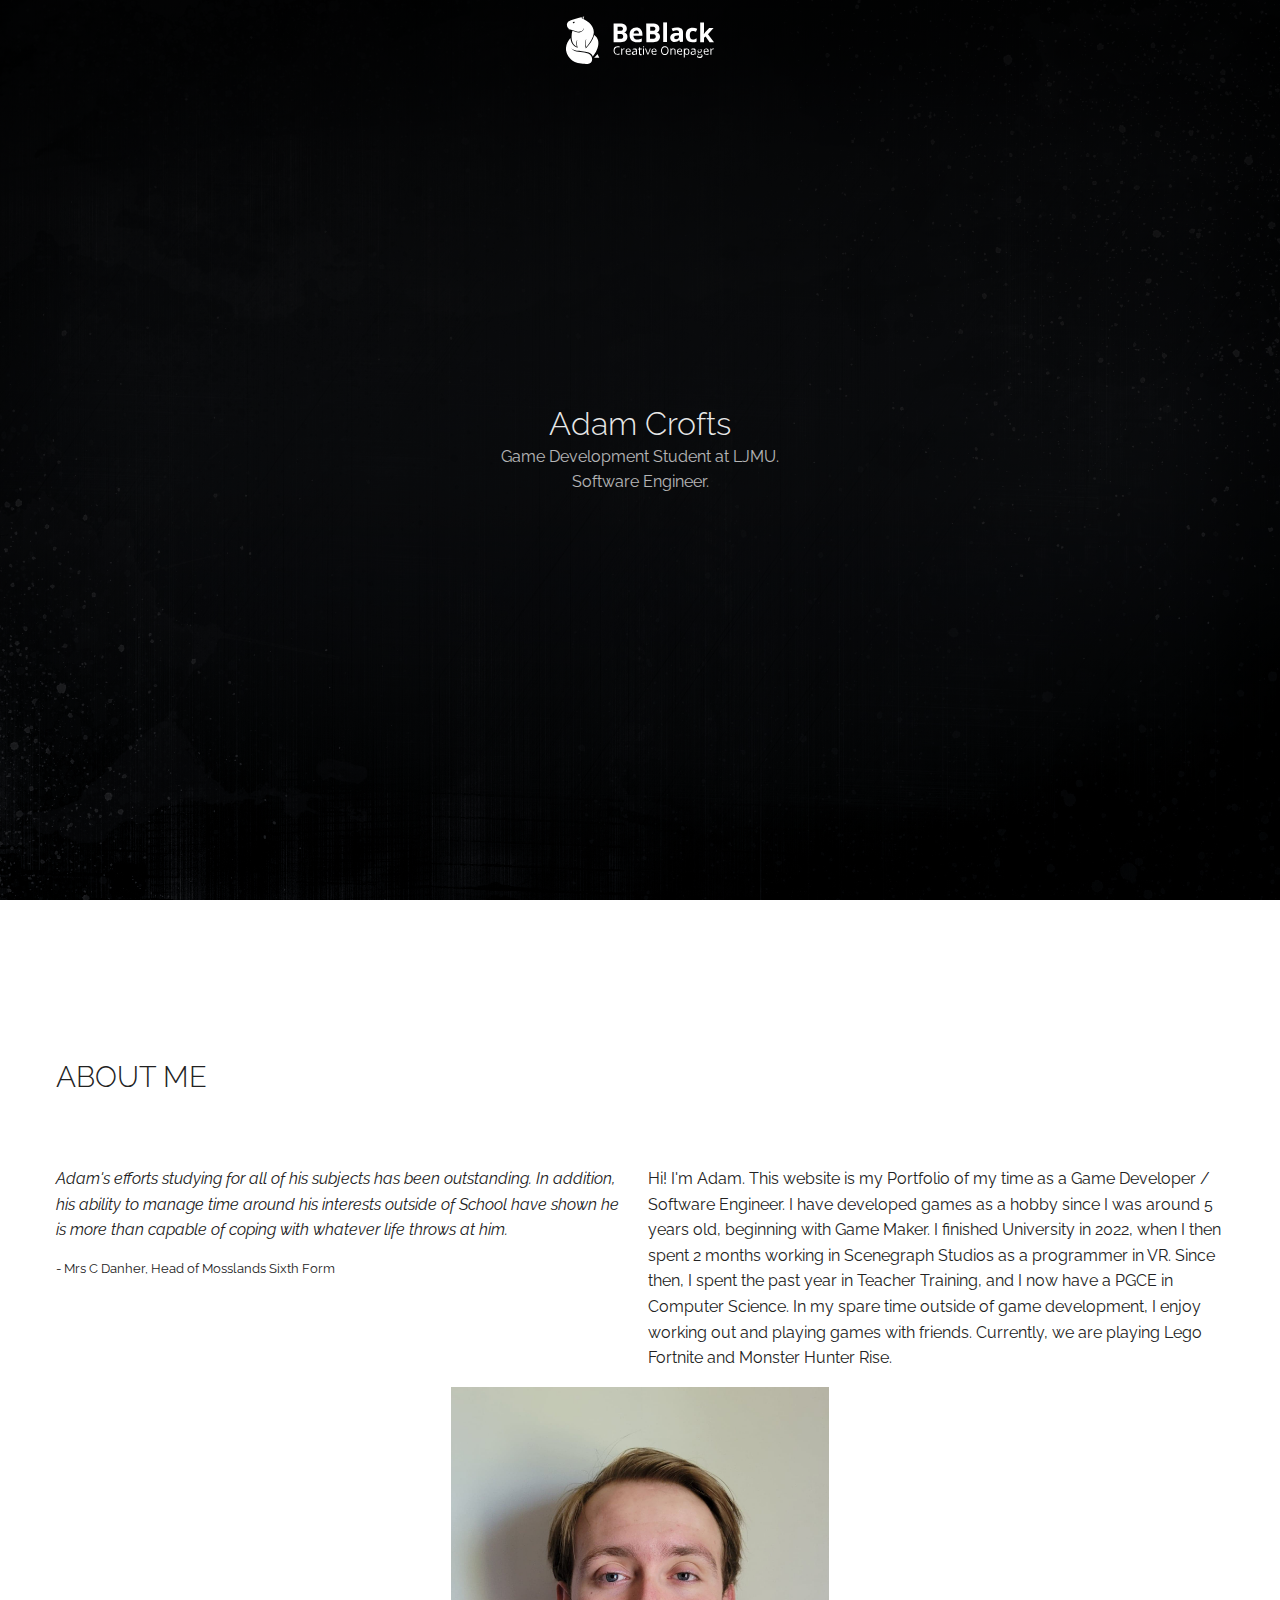
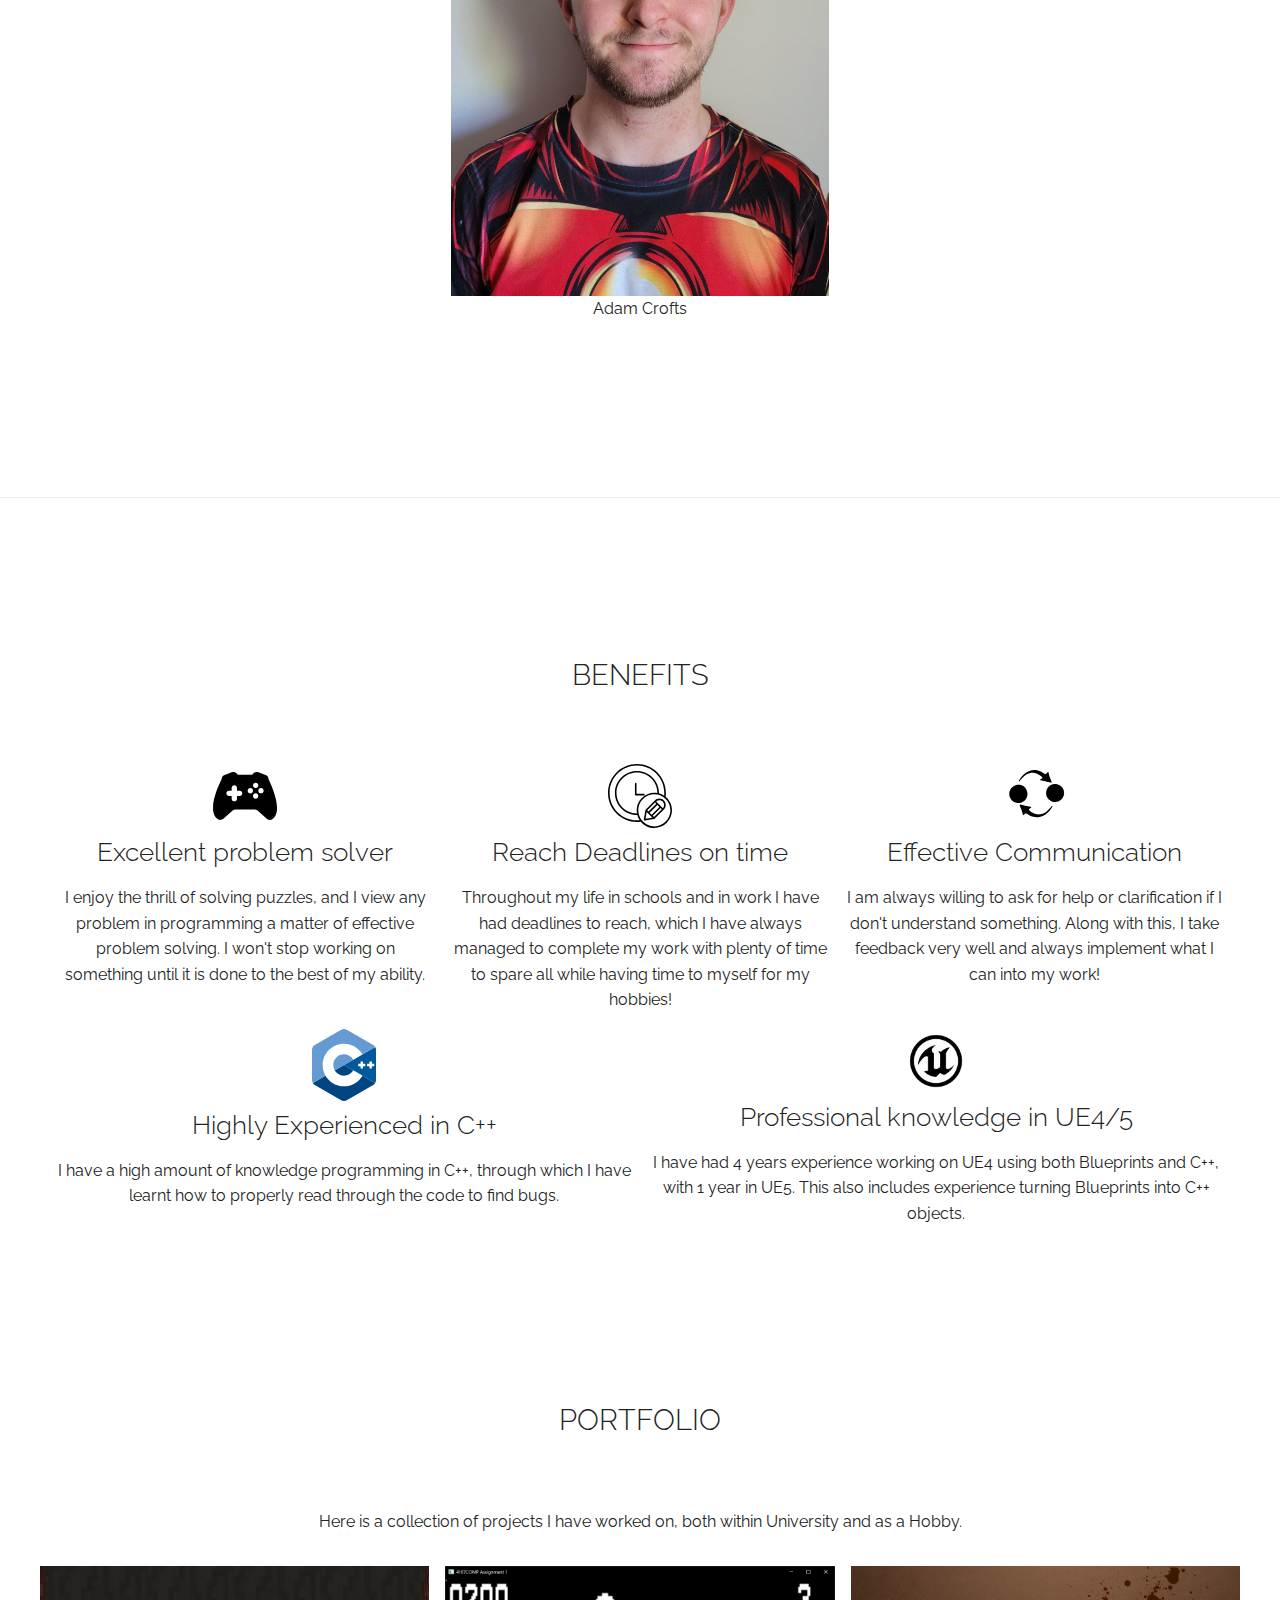
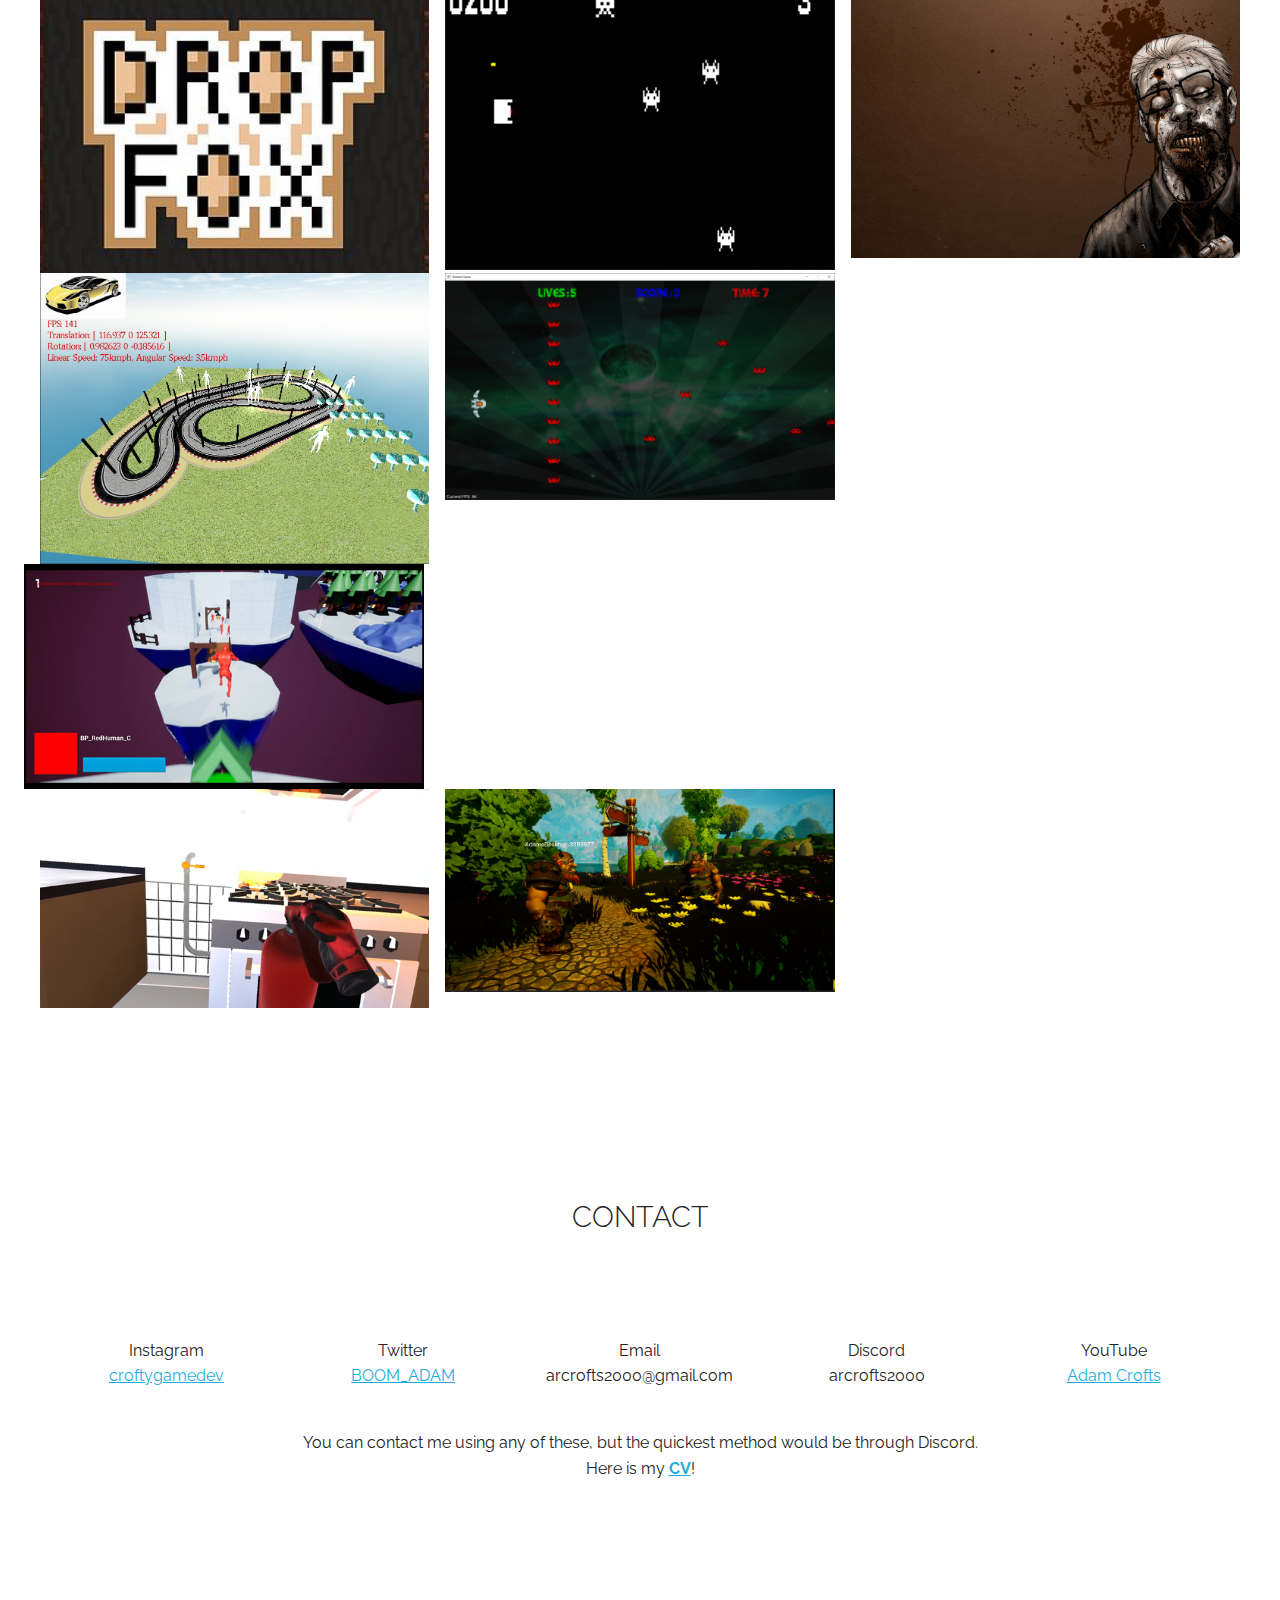
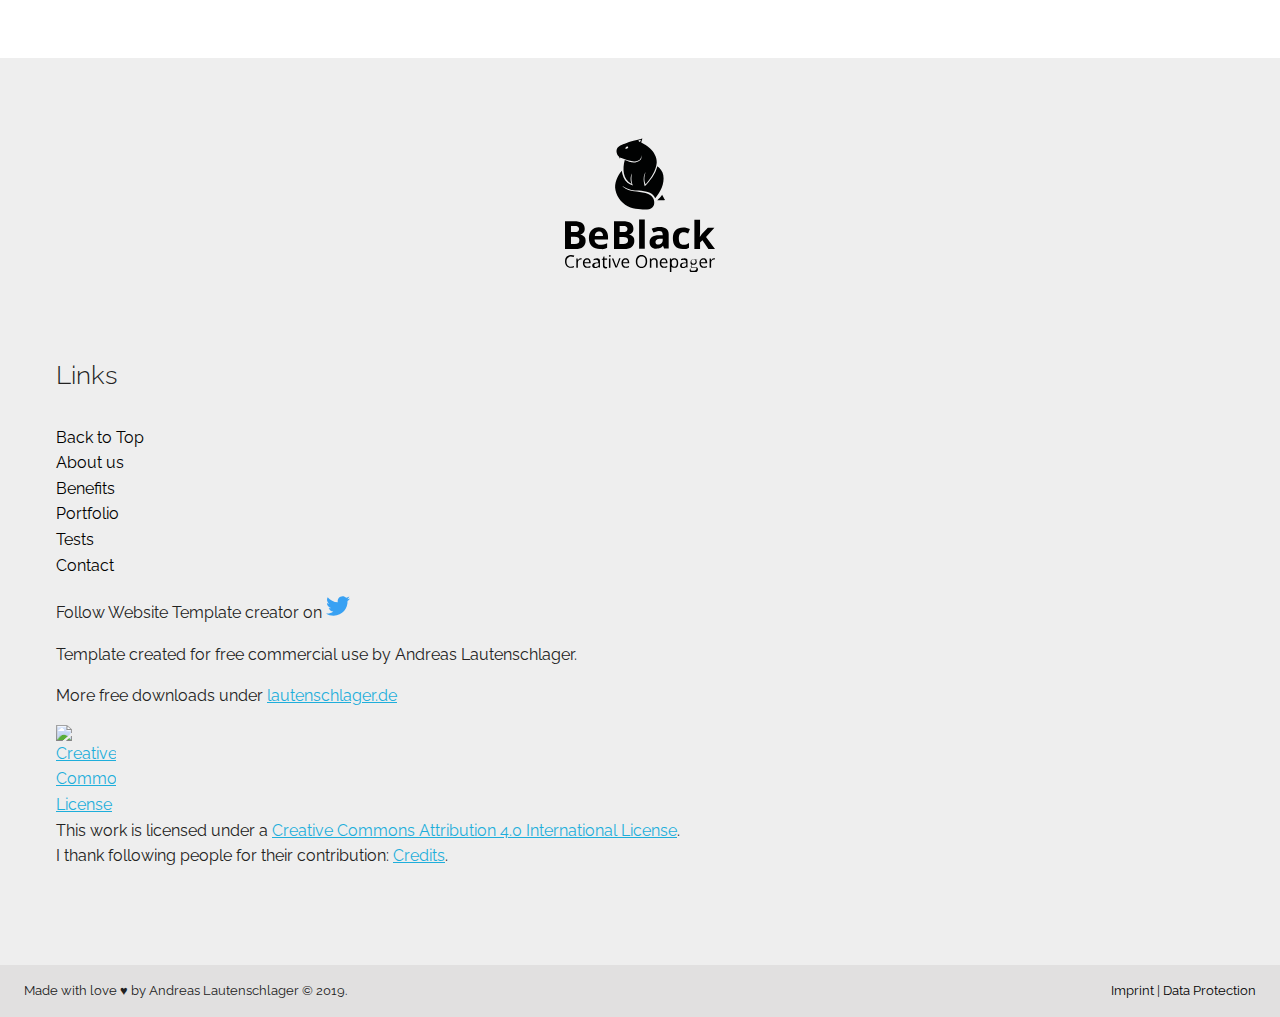
==== commit d154e941: "Update index.html" ====
--- a/index.html
+++ b/index.html
@@ -135,7 +135,7 @@
                     <div class="row margin-bottom-small">
                         <div class="col-md-4">
                             <div class="hover-outer-box">
-                                <img src="img/Projects/DropFox.jpg" style="width:310px; height:250px;">
+                                <img src="img/Projects/DropFox.jpg">
                                 <div class="hover-inner-box">
                                     <div class="hover-content">
                                         <h3>Drop Fox</h3>
@@ -147,7 +147,7 @@
                         </div>
                         <div class="col-md-4">
                             <div class="hover-outer-box">
-                                <img src="img/Projects/ASCII.jpg" style="width:310px; height:250px;">
+                                <img src="img/Projects/ASCII.jpg">
                                 <div class="hover-inner-box">
                                     <div class="hover-content">
                                         <h3>ASCII Invaders</h3>
@@ -159,7 +159,7 @@
                         </div>
                          <div class="col-md-4">
                             <div class="hover-outer-box">
-                                <img src="img/Projects/Zombies.jpg" style="width:310px; height:250px;">
+                                <img src="img/Projects/Zombies.jpg">
                                 <div class="hover-inner-box">
                                     <div class="hover-content">
                                         <h3>C++ Zombies Game</h3>
@@ -170,10 +170,10 @@
                             </div>
                         </div>
 
-                    <div class="row margin-bottom-small">
-                        <div class="col-md-4">
-                            <div class="hover-outer-box">
-                                <img src="img/Projects/Hieroglyph.jpg" style="width:310px; height:250px;">
+                    <!--<div class="row margin-bottom-small">-->
+                        <div class="col-md-4">
+                            <div class="hover-outer-box">
+                                <img src="img/Projects/Hieroglyph.jpg">
                                 <div class="hover-inner-box">
                                     <div class="hover-content">
                                         <h3>C++ Hieroglyph - Procedural Animation</h3>
@@ -185,7 +185,7 @@
                         </div>
                         <div class="col-md-4">
                             <div class="hover-outer-box">
-                                <img src="img/Projects/Remastered.jpg" style="width:310px; height:250px;">
+                                <img src="img/Projects/Remastered.jpg">
                                 <div class="hover-inner-box">
                                     <div class="hover-content">
                                         <h3>ASCII Invaders: Remastered</h3>
@@ -198,7 +198,7 @@
                     </div>
                     <div class="col-md-4">
                             <div class="hover-outer-box">
-                                <img src="img/Projects/Platformer.png" style="width:310px; height:250px;">
+                                <img src="img/Projects/Platformer.png">
                                 <div class="hover-inner-box">
                                     <div class="hover-content">
                                         <h3>Character Switching Platformer</h3>
@@ -212,7 +212,7 @@
                     <div class="row margin-bottom-small">
                         <div class="col-md-4">
                             <div class="hover-outer-box">
-                                <img src="img/Projects/Extinguisher.png" style="width:310px; height:250px;">
+                                <img src="img/Projects/Extinguisher.png">
                                 <div class="hover-inner-box">
                                     <div class="hover-content">
                                         <h3>Fire Extinguisher Training</h3>
@@ -224,7 +224,7 @@
                         </div>
                         <div class="col-md-4">
                             <div class="hover-outer-box">
-                                <img src="img/Projects/Lunar.png" style="width:310px; height:250px;">
+                                <img src="img/Projects/Lunar.png">
                                 <div class="hover-inner-box">
                                     <div class="hover-content">
                                         <h3>Lunar Legacy</h3>
